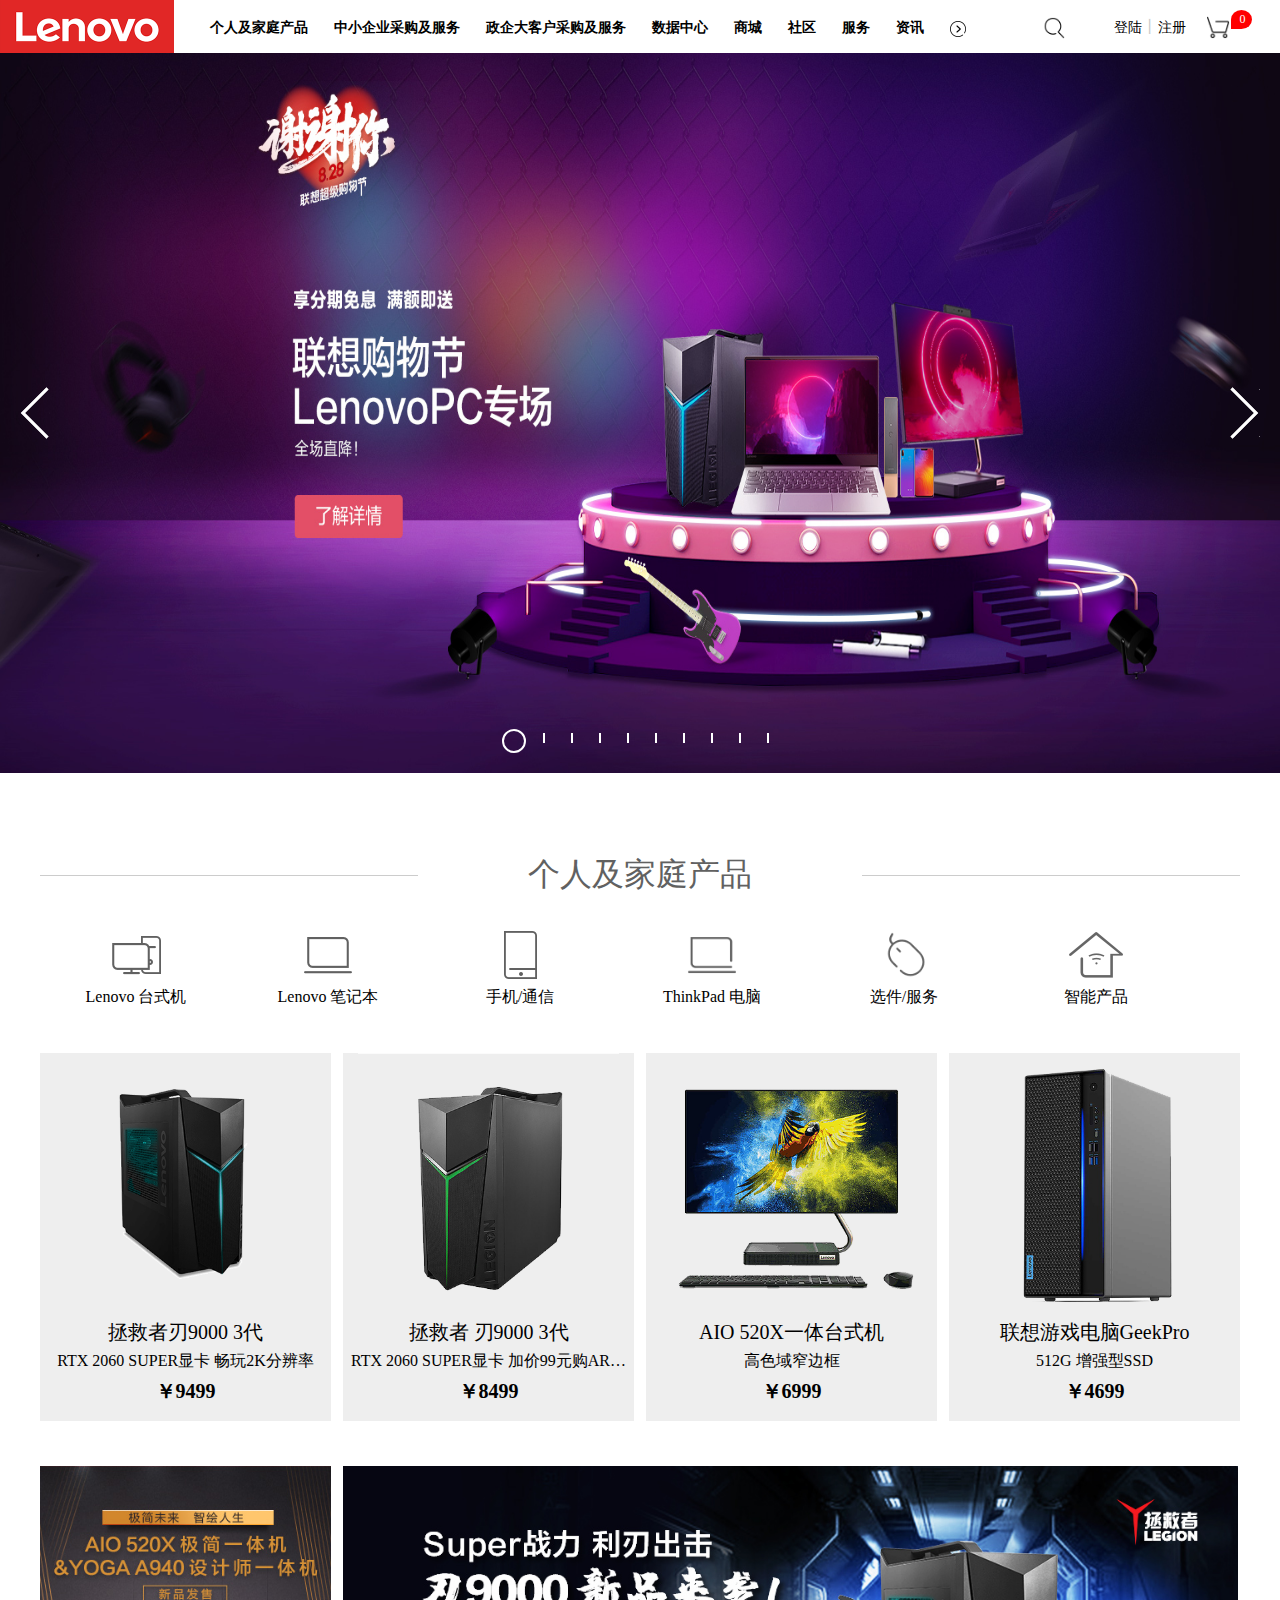
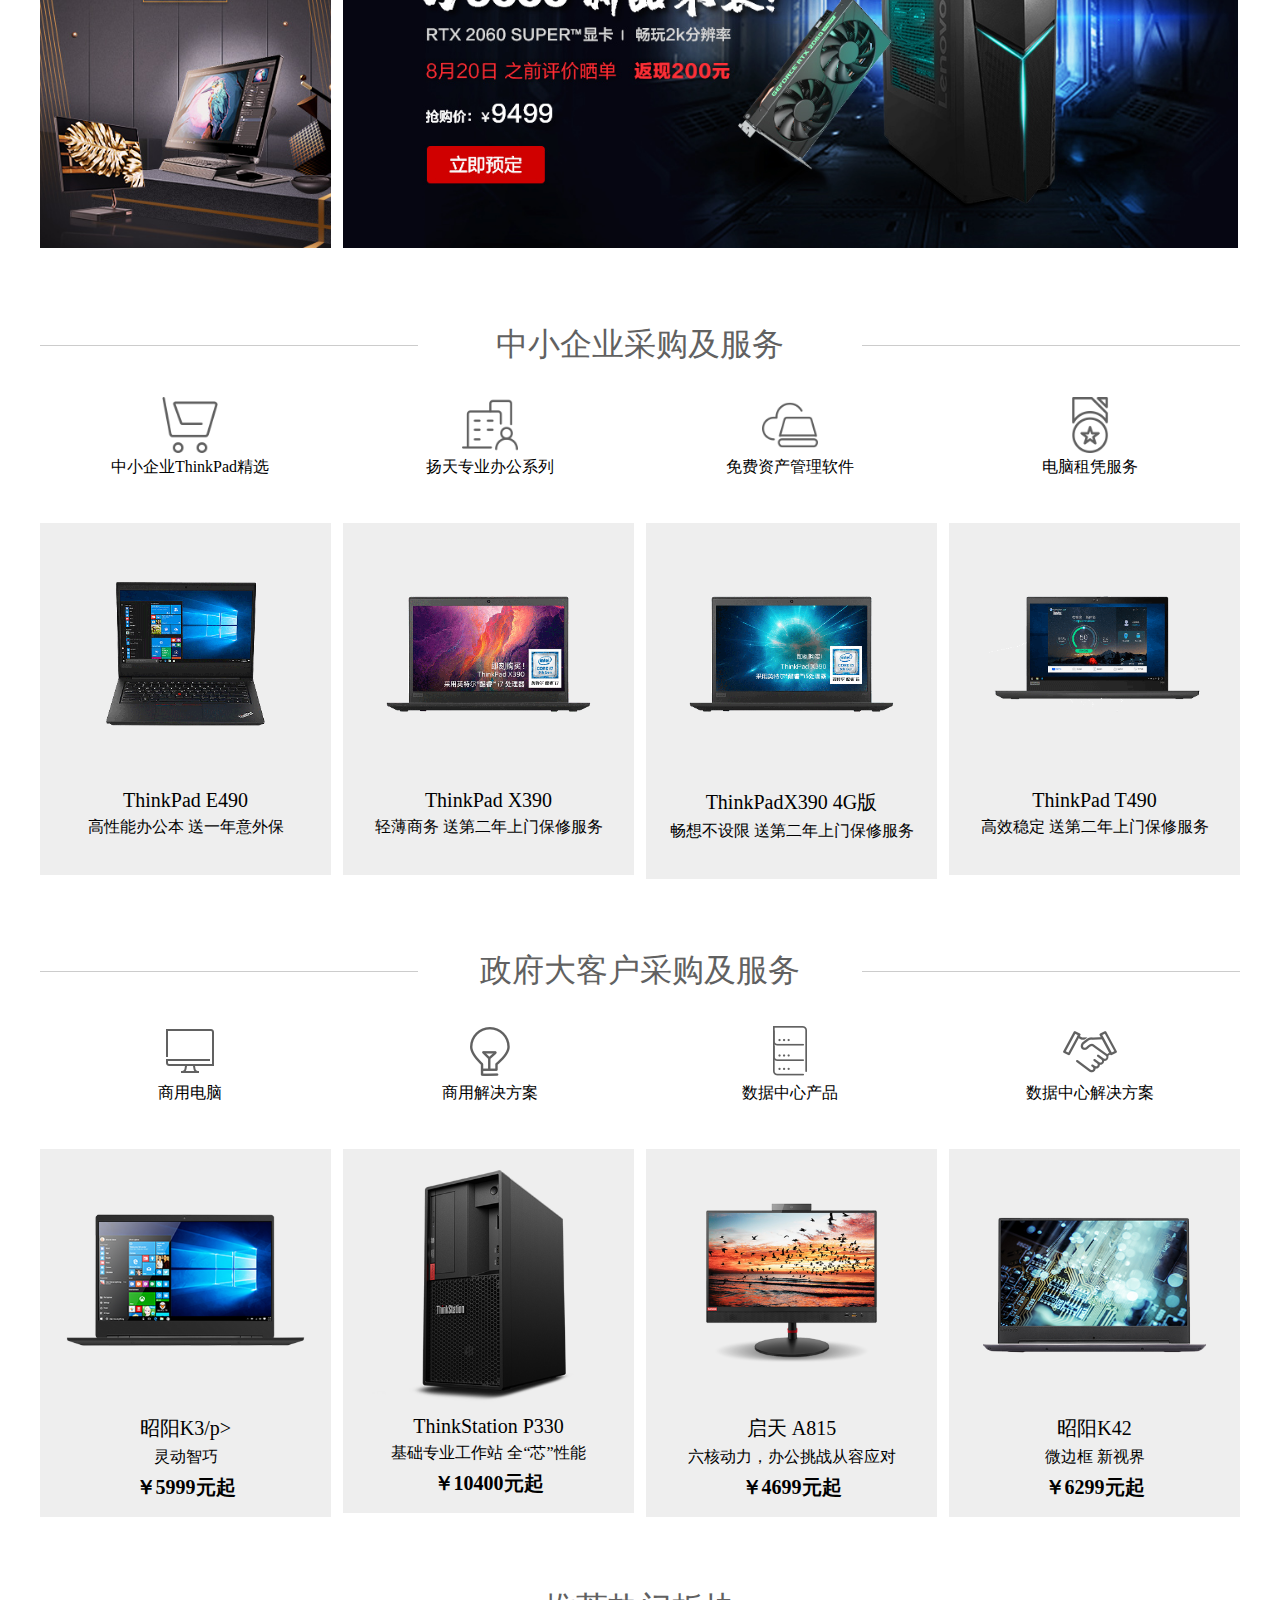
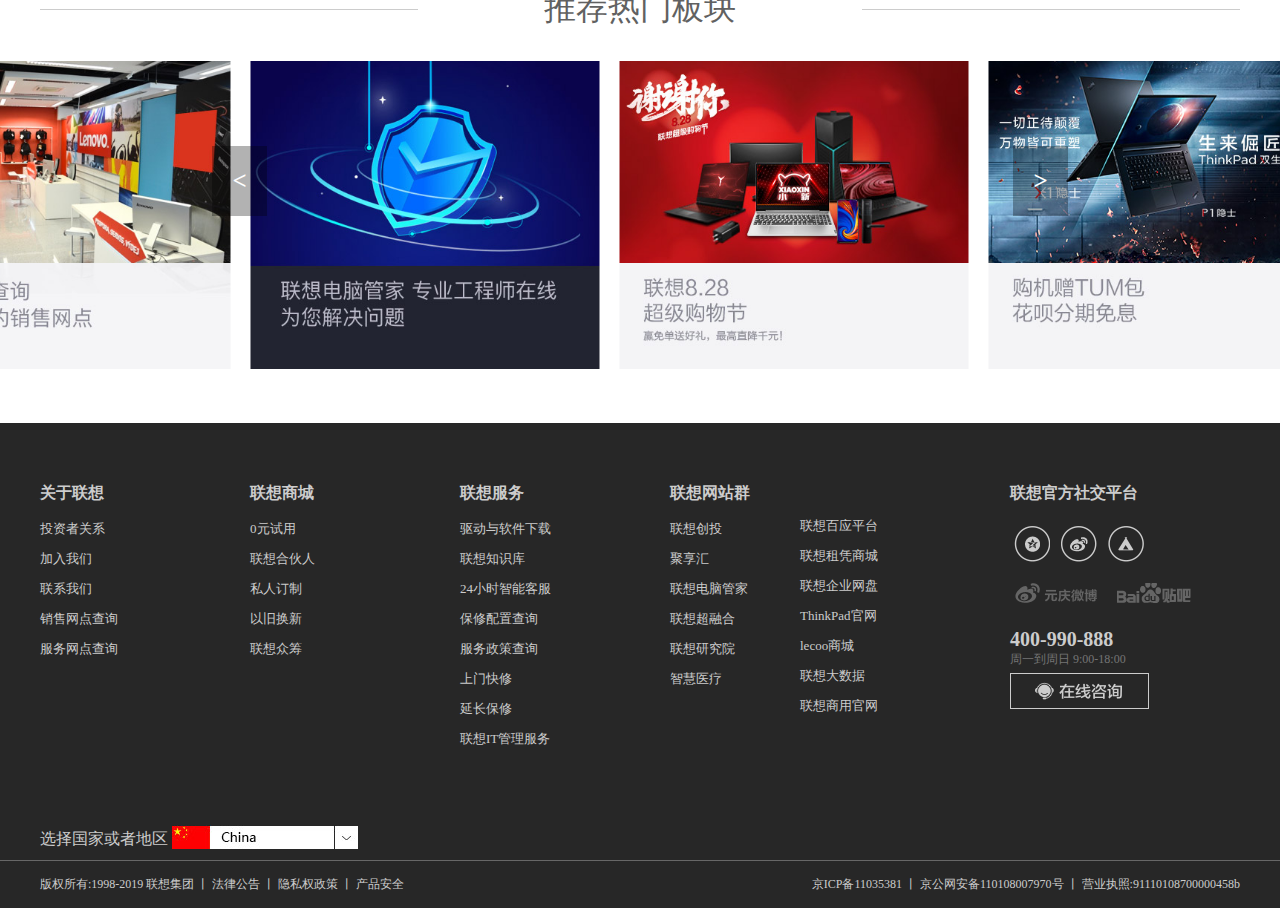
==== index.html @ db903437 "lenovo" ====
<!DOCTYPE html>
<html>
<head>
	<title>联想官网</title>
	<meta charset="utf-8">
	<link rel="stylesheet" type="text/css" href="css/cssreset.css">
	<link rel="stylesheet" type="text/css" href="css/index.css">
	<link rel="shortcut icon" href="images/favicon.ico">
	<script type="text/javascript" src="js/jquery-1.11.1.js"></script>
	<script type="text/javascript" src="js/index.js"></script>
</head>
<body class="min-width">
	<header class="clearfix">
		<div class="hd-logo">
			<a href="index.html">
				<img src="images/2d4534f6-29f3-4a05-8e68-97d9904c7bd2.png">
			</a>
		</div>
		<div class="hd-nav">
			<ul class="hd-left">
				<li class="hd-navtitle">
					<a href="#">个人及家庭产品</a>
					<div class="hd-hidnav">
						<div class="container">
							<ul class="hd-childnav1">
								<li class="hd-c1-title">
									<a href="#"><img src="images/computer1.png">Lenovo电脑</a>
									<div class="childnav-child cc1">
										<div class="container">
											<ul>
												<li class="childnav-title">
													<a href="#">游戏本</a>
												</li>
												<li>
													<a href="#">拯救者Y7000</a>
												</li>
												<li>
													<a href="#">拯救者Y7000P</a>
												</li>
												<li>
													<a href="#">拯救者Y7000K</a>
												</li>
											</ul>
											<ul>
												<li class="childnav-title">
													<a href="#">轻薄本</a>
												</li>
												<li>
													<a href="#">小新 青春版</a>
												</li>
												<li>
													<a href="#">小新 14</a>
												</li>
												<li>
													<a href="#">小新 15</a>
												</li>
												<li>
													<a href="#">小新潮7000-14</a>
												</li>
												<li>
													<a href="#">小新潮7000-15</a>
												</li>
											</ul>
											<ul>
												<li class="childnav-title">
													<a href="#">便携本</a>
												</li>
												<li>
													<a href="#">小新Air</a>
												</li>
												<li>
													<a href="#">小新潮7000-13</a>
												</li>
												<li>
													<a href="#">YOGA S940</a>
												</li>
												<li>
													<a href="#">YOGA Book2</a>
												</li>
											</ul>
											<ul>
												<li class="childnav-title">
													<a href="#">常规本</a>
												</li>
												<li>
													<a href="#">ideapad 340C</a>
												</li>
												<li>
													<a href="#">ideapad 330C</a>
												</li>
												<li>
													<a href="#">ideapad 320C</a>
												</li>
											</ul>
											<ul>
												<li class="childnav-title">
													<a href="#">二合一本</a>
												</li>
												<li>
													<a href="#">D330系列</a>
												</li>
												<li>
													<a href="#">MIIX 520系列</a>
												</li>
												<li>
													<a href="#">MIIX 320系列</a>
												</li>
												<li>
													<a href="#">MIIX 4系列</a>
												</li>
											</ul>
											<ul>
												<li class="childnav-title">
													<a href="#">台式机</a>
												</li>
												<li>
													<a href="#">GeekPro</a>
												</li>
												<li>
													<a href="#">分体台式机</a>
												</li>
												<li>
													<a href="#">一体式台式机</a>
												</li>
												<li>
													<a href="#">游戏主机</a>
												</li>
												<li>
													<a href="#">显示器</a>
												</li>
											</ul>
											<ul>
												<li class="childnav-title">
													<a href="#">场景</a>
												</li>
												<li>
													<a href="#">高清游戏</a>
												</li>
												<li>
													<a href="#">家庭娱乐</a>
												</li>
												<li>
													<a href="#">潮范校园</a>
												</li>
												<li>
													<a href="#">便捷出行</a>
												</li>
											</ul>
											<ul>
												<li class="childnav-title">
													<a href="#">特色服务</a>
												</li>
												<li>
													<a href="#">私人订制</a>
												</li>
												<li>
													<a href="#">以旧换新</a>
												</li>
												<li>
													<a href="#">急速到家</a>
												</li>
											</ul>
										</div>
									</div>
								</li>
								<li class="hd-c1-title">
									<a href="#"><img src="images/thinkpad1.png">ThinkPad电脑</a>
									<div class="childnav-child">
										<div class="container">
											<ul id="cc2">
												<li class="childnav-title">
													<a href="#">ThinkPad</a>
												</li>
												<li>
													<a href="#">X1 系列(黑色智慧)</a>
												</li>
												<li>
													<a href="#">X系列(飞行家系列)</a>
												</li>
												<li>
													<a href="#">T系列(工程师系列)</a>
												</li>
												<li>
													<a href="#">S系列(潮极客系列)</a>
												</li>
												<li>
													<a href="#">E系列(先锋派系列)</a>
												</li>
												<li>
													<a href="#">P系列(巨匠系列)</a>
												</li>
												<li>
													<a href="#">R系列(开创者系列)</a>
												</li>
											</ul>
											<ul id="cc2">
												<li class="childnav-title">
													<a href="#">ThinkCentre</a>
												</li>
												<li>
													<a href="#">分体式台式机</a>
												</li>
												<li>
													<a href="#">高性能一体机</a>
												</li>
											</ul>
											<ul id="cc2">
												<li class="childnav-title">
													<a href="#">Thinkplus</a>
												</li>
												<li>
													<a href="#">口红电源</a>
												</li>
												<li>
													<a href="#">随身充</a>
												</li>
												<li>
													<a href="#">拉杆箱</a>
												</li>
												<li>
													<a href="#">运动耳机</a>
												</li>
												<li>
													<a href="#">指纹U盘</a>
												</li>
												<li>
													<a href="#">智能插线板</a>
												</li>
												<li>
													<a href="#">便携蓝牙耳机</a>
												</li>
											</ul>
											<ul id="cc2">
												<li class="childnav-title">
													<a href="#">Think配件</a>
												</li>
												<li>
													<a href="#">电脑包</a>
												</li>
												<li>
													<a href="#">键鼠</a>
												</li>
												<li>
													<a href="#">电源适配器</a>
												</li>
												<li>
													<a href="#">转接&扩展设备</a>
												</li>
												<li>
													<a href="#">防窥片</a>
												</li>
											</ul>
											<ul id="cc2">
												<li class="childnav-title">
													<a href="#">特色服务</a>
												</li>
												<li>
													<a href="#">专属定制</a>
												</li>
												<li>
													<a href="#">以旧换新</a>
												</li>
												<li>
													<a href="#">急速到家</a>
												</li>
											</ul>
										</div>
									</div>
								</li>
								<li class="hd-c1-title">
									<a href="#"><img src="images/phone1.png">手机/通信</a>
									<div class="childnav-child">
										<div class="container">
											<ul id="cc3">
												<li class="childnav-title">
													<a href="#">Lenovo</a>
												</li>
												<li>
													<a href="#">Z6</a>
												</li>
												<li>
													<a href="#">Z6 青春版</a>
												</li>
												<li>
													<a href="#">Z6 Pro</a>
												</li>
												<li>
													<a href="#">Z5 Pro GT 855版</a>
												</li>
												<li>
													<a href="#">Z5 Pro</a>
												</li>
												<li>
													<a href="#">Z5</a>
												</li>
												<li>
													<a href="#">Z5s</a>
												</li>
												<li>
													<a href="#">S5 Pro GT</a>
												</li>
												<li>
													<a href="#">K5 Pro</a>
												</li>
											</ul>
											<ul id="cc3">
												<li class="childnav-title">
													<a href="#">Motorola</a>
												</li>
												<li>
													<a href="#">motorola p50</a>
												</li>
												<li>
													<a href="#">motorola z3</a>
												</li>
												<li>
													<a href="#">motorola p30</a>
												</li>
												<li>
													<a href="#">motorola e5 plus</a>
												</li>
												<li>
													<a href="#">motorola p30 note</a>
												</li>
												<li>
													<a href="#">motorola g7 plus</a>
												</li>
											</ul>
											<ul id="cc3">
												<li class="childnav-title">
													<a href="#">专属配件</a>
												</li>
												<li>
													<a href="#">联想Z5手机保护壳</a>
												</li>
												<li>
													<a href="#">Watch X plus智能手表</a>
												</li>
											</ul>
											<ul id="cc3">
												<li class="childnav-title">
													<a href="#">场景</a>
												</li>
												<li>
													<a href="#">游戏手机</a>
												</li>
												<li>
													<a href="#">拍照手机</a>
												</li>
												<li>
													<a href="#">女性手机</a>
												</li>
												<li>
													<a href="#">长续航手机</a>
												</li>
											</ul>
											<ul id="cc3">
												<li class="childnav-title">
													<a href="#">充值中心</a>
												</li>
												<li>
													<a href="#">话费充值</a>
												</li>
												<li>
													<a href="#">流量充值</a>
												</li>
											</ul>
											<ul id="cc3">
												<li class="childnav-title">
													<a href="#">170/171</a>
												</li>
												<li>
													<a href="#">懂陪伴</a>
												</li>
												<li>
													<a href="#">糖豆儿</a>
												</li>
												<li>
													<a href="#">大白话</a>
												</li>
											</ul>
										</div>
									</div>
								</li>
								<li class="hd-c1-title">
									<a href="#"><img src="images/home1.png">智能产品</a>
									<div class="childnav-child">
										<div class="container">
											<ul>
												<li class="childnav-title">
													<a href="#">游戏本</a>
												</li>
												<li>
													<a href="#">拯救者Y7000</a>
												</li>
												<li>
													<a href="#">拯救者Y7000P</a>
												</li>
												<li>
													<a href="#">拯救者Y7000K</a>
												</li>
											</ul>
											<ul>
												<li class="childnav-title">
													<a href="#">轻薄本</a>
												</li>
												<li>
													<a href="#">小新 青春版</a>
												</li>
												<li>
													<a href="#">小新 14</a>
												</li>
												<li>
													<a href="#">小新 15</a>
												</li>
												<li>
													<a href="#">小新潮7000-14</a>
												</li>
												<li>
													<a href="#">小新潮7000-15</a>
												</li>
											</ul>
											<ul>
												<li class="childnav-title">
													<a href="#">便携本</a>
												</li>
												<li>
													<a href="#">小新Air</a>
												</li>
												<li>
													<a href="#">小新潮7000-13</a>
												</li>
												<li>
													<a href="#">YOGA S940</a>
												</li>
												<li>
													<a href="#">YOGA Book2</a>
												</li>
											</ul>
											<ul>
												<li class="childnav-title">
													<a href="#">常规本</a>
												</li>
												<li>
													<a href="#">ideapad340C</a>
												</li>
												<li>
													<a href="#">ideapad330C</a>
												</li>
												<li>
													<a href="#">ideapad320C</a>
												</li>
											</ul>
											<ul>
												<li class="childnav-title">
													<a href="#">二合一本</a>
												</li>
												<li>
													<a href="#">D330系列</a>
												</li>
												<li>
													<a href="#">MIIX 520系列</a>
												</li>
												<li>
													<a href="#">MIIX 320系列</a>
												</li>
												<li>
													<a href="#">MIIX 4系列</a>
												</li>
											</ul>
											<ul>
												<li class="childnav-title">
													<a href="#">台式机</a>
												</li>
												<li>
													<a href="#">GeekPro</a>
												</li>
												<li>
													<a href="#">分体台式机</a>
												</li>
												<li>
													<a href="#">一体式台式机</a>
												</li>
												<li>
													<a href="#">游戏主机</a>
												</li>
												<li>
													<a href="#">显示器</a>
												</li>
											</ul>
											<ul>
												<li class="childnav-title">
													<a href="#">场景</a>
												</li>
												<li>
													<a href="#">高清游戏</a>
												</li>
												<li>
													<a href="#">家庭娱乐</a>
												</li>
												<li>
													<a href="#">潮范校园</a>
												</li>
												<li>
													<a href="#">便捷出行</a>
												</li>
											</ul>
											<ul>
												<li class="childnav-title">
													<a href="#">特色服务</a>
												</li>
												<li>
													<a href="#">私人订制</a>
												</li>
												<li>
													<a href="#">以旧换新</a>
												</li>
												<li>
													<a href="#">急速到家</a>
												</li>
											</ul>
										</div>
									</div>
								</li>
								<li class="hd-c1-title">
									<a href="#"><img src="images/pad1.png">平板电脑</a>
									<div class="childnav-child">
										<div class="container">
											<ul>
												<li class="childnav-title">
													<a href="#">游戏本</a>
												</li>
												<li>
													<a href="#">拯救者Y7000</a>
												</li>
												<li>
													<a href="#">拯救者Y7000P</a>
												</li>
												<li>
													<a href="#">拯救者Y7000K</a>
												</li>
											</ul>
											<ul>
												<li class="childnav-title">
													<a href="#">轻薄本</a>
												</li>
												<li>
													<a href="#">小新 青春版</a>
												</li>
												<li>
													<a href="#">小新 14</a>
												</li>
												<li>
													<a href="#">小新 15</a>
												</li>
												<li>
													<a href="#">小新潮7000-14</a>
												</li>
												<li>
													<a href="#">小新潮7000-15</a>
												</li>
											</ul>
											<ul>
												<li class="childnav-title">
													<a href="#">便携本</a>
												</li>
												<li>
													<a href="#">小新Air</a>
												</li>
												<li>
													<a href="#">小新潮7000-13</a>
												</li>
												<li>
													<a href="#">YOGA S940</a>
												</li>
												<li>
													<a href="#">YOGA Book2</a>
												</li>
											</ul>
											<ul>
												<li class="childnav-title">
													<a href="#">常规本</a>
												</li>
												<li>
													<a href="#">ideapad340C</a>
												</li>
												<li>
													<a href="#">ideapad330C</a>
												</li>
												<li>
													<a href="#">ideapad320C</a>
												</li>
											</ul>
											<ul>
												<li class="childnav-title">
													<a href="#">二合一本</a>
												</li>
												<li>
													<a href="#">D330系列</a>
												</li>
												<li>
													<a href="#">MIIX 520系列</a>
												</li>
												<li>
													<a href="#">MIIX 320系列</a>
												</li>
												<li>
													<a href="#">MIIX 4系列</a>
												</li>
											</ul>
											<ul>
												<li class="childnav-title">
													<a href="#">台式机</a>
												</li>
												<li>
													<a href="#">GeekPro</a>
												</li>
												<li>
													<a href="#">分体台式机</a>
												</li>
												<li>
													<a href="#">一体式台式机</a>
												</li>
												<li>
													<a href="#">游戏主机</a>
												</li>
												<li>
													<a href="#">显示器</a>
												</li>
											</ul>
											<ul>
												<li class="childnav-title">
													<a href="#">场景</a>
												</li>
												<li>
													<a href="#">高清游戏</a>
												</li>
												<li>
													<a href="#">家庭娱乐</a>
												</li>
												<li>
													<a href="#">潮范校园</a>
												</li>
												<li>
													<a href="#">便捷出行</a>
												</li>
											</ul>
											<ul>
												<li class="childnav-title">
													<a href="#">特色服务</a>
												</li>
												<li>
													<a href="#">私人订制</a>
												</li>
												<li>
													<a href="#">以旧换新</a>
												</li>
												<li>
													<a href="#">急速到家</a>
												</li>
											</ul>
										</div>
									</div>
								</li>
								<li class="hd-c1-title">
									<a href="#"><img src="images/mouse1.png">配件/办公</a>
									<div class="childnav-child">
										<div class="container">
											<ul>
												<li class="childnav-title">
													<a href="#">游戏本</a>
												</li>
												<li>
													<a href="#">拯救者Y7000</a>
												</li>
												<li>
													<a href="#">拯救者Y7000P</a>
												</li>
												<li>
													<a href="#">拯救者Y7000K</a>
												</li>
											</ul>
											<ul>
												<li class="childnav-title">
													<a href="#">轻薄本</a>
												</li>
												<li>
													<a href="#">小新 青春版</a>
												</li>
												<li>
													<a href="#">小新 14</a>
												</li>
												<li>
													<a href="#">小新 15</a>
												</li>
												<li>
													<a href="#">小新潮7000-14</a>
												</li>
												<li>
													<a href="#">小新潮7000-15</a>
												</li>
											</ul>
											<ul>
												<li class="childnav-title">
													<a href="#">便携本</a>
												</li>
												<li>
													<a href="#">小新Air</a>
												</li>
												<li>
													<a href="#">小新潮7000-13</a>
												</li>
												<li>
													<a href="#">YOGA S940</a>
												</li>
												<li>
													<a href="#">YOGA Book2</a>
												</li>
											</ul>
											<ul>
												<li class="childnav-title">
													<a href="#">常规本</a>
												</li>
												<li>
													<a href="#">ideapad340C</a>
												</li>
												<li>
													<a href="#">ideapad330C</a>
												</li>
												<li>
													<a href="#">ideapad320C</a>
												</li>
											</ul>
											<ul>
												<li class="childnav-title">
													<a href="#">二合一本</a>
												</li>
												<li>
													<a href="#">D330系列</a>
												</li>
												<li>
													<a href="#">MIIX 520系列</a>
												</li>
												<li>
													<a href="#">MIIX 320系列</a>
												</li>
												<li>
													<a href="#">MIIX 4系列</a>
												</li>
											</ul>
											<ul>
												<li class="childnav-title">
													<a href="#">台式机</a>
												</li>
												<li>
													<a href="#">GeekPro</a>
												</li>
												<li>
													<a href="#">分体台式机</a>
												</li>
												<li>
													<a href="#">一体式台式机</a>
												</li>
												<li>
													<a href="#">游戏主机</a>
												</li>
												<li>
													<a href="#">显示器</a>
												</li>
											</ul>
											<ul>
												<li class="childnav-title">
													<a href="#">场景</a>
												</li>
												<li>
													<a href="#">高清游戏</a>
												</li>
												<li>
													<a href="#">家庭娱乐</a>
												</li>
												<li>
													<a href="#">潮范校园</a>
												</li>
												<li>
													<a href="#">便捷出行</a>
												</li>
											</ul>
											<ul>
												<li class="childnav-title">
													<a href="#">特色服务</a>
												</li>
												<li>
													<a href="#">私人订制</a>
												</li>
												<li>
													<a href="#">以旧换新</a>
												</li>
												<li>
													<a href="#">急速到家</a>
												</li>
											</ul>
										</div>
									</div>
								</li>
								<li class="hd-c1-title">
									<a href="#"><img src="images/product1.png">增值服务</a>
									<div class="childnav-child">
										<div class="container">
											<ul>
												<li class="childnav-title">
													<a href="#">游戏本</a>
												</li>
												<li>
													<a href="#">拯救者Y7000</a>
												</li>
												<li>
													<a href="#">拯救者Y7000P</a>
												</li>
												<li>
													<a href="#">拯救者Y7000K</a>
												</li>
											</ul>
											<ul>
												<li class="childnav-title">
													<a href="#">轻薄本</a>
												</li>
												<li>
													<a href="#">小新 青春版</a>
												</li>
												<li>
													<a href="#">小新 14</a>
												</li>
												<li>
													<a href="#">小新 15</a>
												</li>
												<li>
													<a href="#">小新潮7000-14</a>
												</li>
												<li>
													<a href="#">小新潮7000-15</a>
												</li>
											</ul>
											<ul>
												<li class="childnav-title">
													<a href="#">便携本</a>
												</li>
												<li>
													<a href="#">小新Air</a>
												</li>
												<li>
													<a href="#">小新潮7000-13</a>
												</li>
												<li>
													<a href="#">YOGA S940</a>
												</li>
												<li>
													<a href="#">YOGA Book2</a>
												</li>
											</ul>
											<ul>
												<li class="childnav-title">
													<a href="#">常规本</a>
												</li>
												<li>
													<a href="#">ideapad340C</a>
												</li>
												<li>
													<a href="#">ideapad330C</a>
												</li>
												<li>
													<a href="#">ideapad320C</a>
												</li>
											</ul>
											<ul>
												<li class="childnav-title">
													<a href="#">二合一本</a>
												</li>
												<li>
													<a href="#">D330系列</a>
												</li>
												<li>
													<a href="#">MIIX 520系列</a>
												</li>
												<li>
													<a href="#">MIIX 320系列</a>
												</li>
												<li>
													<a href="#">MIIX 4系列</a>
												</li>
											</ul>
											<ul>
												<li class="childnav-title">
													<a href="#">台式机</a>
												</li>
												<li>
													<a href="#">GeekPro</a>
												</li>
												<li>
													<a href="#">分体台式机</a>
												</li>
												<li>
													<a href="#">一体式台式机</a>
												</li>
												<li>
													<a href="#">游戏主机</a>
												</li>
												<li>
													<a href="#">显示器</a>
												</li>
											</ul>
											<ul>
												<li class="childnav-title">
													<a href="#">场景</a>
												</li>
												<li>
													<a href="#">高清游戏</a>
												</li>
												<li>
													<a href="#">家庭娱乐</a>
												</li>
												<li>
													<a href="#">潮范校园</a>
												</li>
												<li>
													<a href="#">便捷出行</a>
												</li>
											</ul>
											<ul>
												<li class="childnav-title">
													<a href="#">特色服务</a>
												</li>
												<li>
													<a href="#">私人订制</a>
												</li>
												<li>
													<a href="#">以旧换新</a>
												</li>
												<li>
													<a href="#">急速到家</a>
												</li>
											</ul>
										</div>
									</div>
								</li>
							</ul>
						</div>						
					</div>
				</li>
				<li class="hd-navtitle">
					<a href="#">中小企业采购及服务</a>
					<div class="hd-hidnav">
						<div class="container">
							<ul class="hd-childnav1">
								<li class="hd-c1-title">
									<a href="#"><img src="images/computer1.png">Lenovo电脑22</a>
									<div class="childnav-child cc1">
										<div class="container">
											<ul>
												<li class="childnav-title">
													<a href="#">游戏本</a>
												</li>
												<li>
													<a href="#">拯救者Y7000</a>
												</li>
												<li>
													<a href="#">拯救者Y7000P</a>
												</li>
												<li>
													<a href="#">拯救者Y7000K</a>
												</li>
											</ul>
											<ul>
												<li class="childnav-title">
													<a href="#">轻薄本</a>
												</li>
												<li>
													<a href="#">小新 青春版</a>
												</li>
												<li>
													<a href="#">小新 14</a>
												</li>
												<li>
													<a href="#">小新 15</a>
												</li>
												<li>
													<a href="#">小新潮7000-14</a>
												</li>
												<li>
													<a href="#">小新潮7000-15</a>
												</li>
											</ul>
											<ul>
												<li class="childnav-title">
													<a href="#">便携本</a>
												</li>
												<li>
													<a href="#">小新Air</a>
												</li>
												<li>
													<a href="#">小新潮7000-13</a>
												</li>
												<li>
													<a href="#">YOGA S940</a>
												</li>
												<li>
													<a href="#">YOGA Book2</a>
												</li>
											</ul>
											<ul>
												<li class="childnav-title">
													<a href="#">常规本</a>
												</li>
												<li>
													<a href="#">ideapad340C</a>
												</li>
												<li>
													<a href="#">ideapad330C</a>
												</li>
												<li>
													<a href="#">ideapad320C</a>
												</li>
											</ul>
											<ul>
												<li class="childnav-title">
													<a href="#">二合一本</a>
												</li>
												<li>
													<a href="#">D330系列</a>
												</li>
												<li>
													<a href="#">MIIX 520系列</a>
												</li>
												<li>
													<a href="#">MIIX 320系列</a>
												</li>
												<li>
													<a href="#">MIIX 4系列</a>
												</li>
											</ul>
											<ul>
												<li class="childnav-title">
													<a href="#">台式机</a>
												</li>
												<li>
													<a href="#">GeekPro</a>
												</li>
												<li>
													<a href="#">分体台式机</a>
												</li>
												<li>
													<a href="#">一体式台式机</a>
												</li>
												<li>
													<a href="#">游戏主机</a>
												</li>
												<li>
													<a href="#">显示器</a>
												</li>
											</ul>
											<ul>
												<li class="childnav-title">
													<a href="#">场景</a>
												</li>
												<li>
													<a href="#">高清游戏</a>
												</li>
												<li>
													<a href="#">家庭娱乐</a>
												</li>
												<li>
													<a href="#">潮范校园</a>
												</li>
												<li>
													<a href="#">便捷出行</a>
												</li>
											</ul>
											<ul>
												<li class="childnav-title">
													<a href="#">特色服务</a>
												</li>
												<li>
													<a href="#">私人订制</a>
												</li>
												<li>
													<a href="#">以旧换新</a>
												</li>
												<li>
													<a href="#">急速到家</a>
												</li>
											</ul>
										</div>
									</div>
								</li>
								<li class="hd-c1-title">
									<a href="#"><img src="images/thinkpad1.png">ThinkPad电脑</a>
									<div class="childnav-child">
										<div class="container">
											<ul>
												<li class="childnav-title">
													<a href="#">ThinkPad</a>
												</li>
												<li>
													<a href="#">X1 系列(黑色智慧)</a>
												</li>
												<li>
													<a href="#">X系列(飞行家系列)</a>
												</li>
												<li>
													<a href="#">T系列(工程师系列)</a>
												</li>
												<li>
													<a href="#">S系列(潮极客系列)</a>
												</li>
											</ul>
											<ul>
												<li class="childnav-title">
													<a href="#">轻薄本</a>
												</li>
												<li>
													<a href="#">小新 青春版</a>
												</li>
												<li>
													<a href="#">小新 14</a>
												</li>
												<li>
													<a href="#">小新 15</a>
												</li>
												<li>
													<a href="#">小新潮7000-14</a>
												</li>
												<li>
													<a href="#">小新潮7000-15</a>
												</li>
											</ul>
											<ul>
												<li class="childnav-title">
													<a href="#">便携本</a>
												</li>
												<li>
													<a href="#">小新Air</a>
												</li>
												<li>
													<a href="#">小新潮7000-13</a>
												</li>
												<li>
													<a href="#">YOGA S940</a>
												</li>
												<li>
													<a href="#">YOGA Book2</a>
												</li>
											</ul>
											<ul>
												<li class="childnav-title">
													<a href="#">常规本</a>
												</li>
												<li>
													<a href="#">ideapad340C</a>
												</li>
												<li>
													<a href="#">ideapad330C</a>
												</li>
												<li>
													<a href="#">ideapad320C</a>
												</li>
											</ul>
											<ul>
												<li class="childnav-title">
													<a href="#">二合一本</a>
												</li>
												<li>
													<a href="#">D330系列</a>
												</li>
												<li>
													<a href="#">MIIX 520系列</a>
												</li>
												<li>
													<a href="#">MIIX 320系列</a>
												</li>
												<li>
													<a href="#">MIIX 4系列</a>
												</li>
											</ul>
											<ul>
												<li class="childnav-title">
													<a href="#">台式机</a>
												</li>
												<li>
													<a href="#">GeekPro</a>
												</li>
												<li>
													<a href="#">分体台式机</a>
												</li>
												<li>
													<a href="#">一体式台式机</a>
												</li>
												<li>
													<a href="#">游戏主机</a>
												</li>
												<li>
													<a href="#">显示器</a>
												</li>
											</ul>
											<ul>
												<li class="childnav-title">
													<a href="#">场景</a>
												</li>
												<li>
													<a href="#">高清游戏</a>
												</li>
												<li>
													<a href="#">家庭娱乐</a>
												</li>
												<li>
													<a href="#">潮范校园</a>
												</li>
												<li>
													<a href="#">便捷出行</a>
												</li>
											</ul>
											<ul>
												<li class="childnav-title">
													<a href="#">特色服务</a>
												</li>
												<li>
													<a href="#">私人订制</a>
												</li>
												<li>
													<a href="#">以旧换新</a>
												</li>
												<li>
													<a href="#">急速到家</a>
												</li>
											</ul>
										</div>
									</div>
								</li>
								<li class="hd-c1-title">
									<a href="#"><img src="images/phone1.png">手机/通信</a>
									<div class="childnav-child">
										<div class="container">
											<ul>
												<li class="childnav-title">
													<a href="#">游戏本</a>
												</li>
												<li>
													<a href="#">拯救者Y7000</a>
												</li>
												<li>
													<a href="#">拯救者Y7000P</a>
												</li>
												<li>
													<a href="#">拯救者Y7000K</a>
												</li>
											</ul>
											<ul>
												<li class="childnav-title">
													<a href="#">轻薄本</a>
												</li>
												<li>
													<a href="#">小新 青春版</a>
												</li>
												<li>
													<a href="#">小新 14</a>
												</li>
												<li>
													<a href="#">小新 15</a>
												</li>
												<li>
													<a href="#">小新潮7000-14</a>
												</li>
												<li>
													<a href="#">小新潮7000-15</a>
												</li>
											</ul>
											<ul>
												<li class="childnav-title">
													<a href="#">便携本</a>
												</li>
												<li>
													<a href="#">小新Air</a>
												</li>
												<li>
													<a href="#">小新潮7000-13</a>
												</li>
												<li>
													<a href="#">YOGA S940</a>
												</li>
												<li>
													<a href="#">YOGA Book2</a>
												</li>
											</ul>
											<ul>
												<li class="childnav-title">
													<a href="#">常规本</a>
												</li>
												<li>
													<a href="#">ideapad340C</a>
												</li>
												<li>
													<a href="#">ideapad330C</a>
												</li>
												<li>
													<a href="#">ideapad320C</a>
												</li>
											</ul>
											<ul>
												<li class="childnav-title">
													<a href="#">二合一本</a>
												</li>
												<li>
													<a href="#">D330系列</a>
												</li>
												<li>
													<a href="#">MIIX 520系列</a>
												</li>
												<li>
													<a href="#">MIIX 320系列</a>
												</li>
												<li>
													<a href="#">MIIX 4系列</a>
												</li>
											</ul>
											<ul>
												<li class="childnav-title">
													<a href="#">台式机</a>
												</li>
												<li>
													<a href="#">GeekPro</a>
												</li>
												<li>
													<a href="#">分体台式机</a>
												</li>
												<li>
													<a href="#">一体式台式机</a>
												</li>
												<li>
													<a href="#">游戏主机</a>
												</li>
												<li>
													<a href="#">显示器</a>
												</li>
											</ul>
											<ul>
												<li class="childnav-title">
													<a href="#">场景</a>
												</li>
												<li>
													<a href="#">高清游戏</a>
												</li>
												<li>
													<a href="#">家庭娱乐</a>
												</li>
												<li>
													<a href="#">潮范校园</a>
												</li>
												<li>
													<a href="#">便捷出行</a>
												</li>
											</ul>
											<ul>
												<li class="childnav-title">
													<a href="#">特色服务</a>
												</li>
												<li>
													<a href="#">私人订制</a>
												</li>
												<li>
													<a href="#">以旧换新</a>
												</li>
												<li>
													<a href="#">急速到家</a>
												</li>
											</ul>
										</div>
									</div>
								</li>
								<li class="hd-c1-title">
									<a href="#"><img src="images/home1.png">智能产品</a>
									<div class="childnav-child">
										<div class="container">
											<ul>
												<li class="childnav-title">
													<a href="#">游戏本</a>
												</li>
												<li>
													<a href="#">拯救者Y7000</a>
												</li>
												<li>
													<a href="#">拯救者Y7000P</a>
												</li>
												<li>
													<a href="#">拯救者Y7000K</a>
												</li>
											</ul>
											<ul>
												<li class="childnav-title">
													<a href="#">轻薄本</a>
												</li>
												<li>
													<a href="#">小新 青春版</a>
												</li>
												<li>
													<a href="#">小新 14</a>
												</li>
												<li>
													<a href="#">小新 15</a>
												</li>
												<li>
													<a href="#">小新潮7000-14</a>
												</li>
												<li>
													<a href="#">小新潮7000-15</a>
												</li>
											</ul>
											<ul>
												<li class="childnav-title">
													<a href="#">便携本</a>
												</li>
												<li>
													<a href="#">小新Air</a>
												</li>
												<li>
													<a href="#">小新潮7000-13</a>
												</li>
												<li>
													<a href="#">YOGA S940</a>
												</li>
												<li>
													<a href="#">YOGA Book2</a>
												</li>
											</ul>
											<ul>
												<li class="childnav-title">
													<a href="#">常规本</a>
												</li>
												<li>
													<a href="#">ideapad340C</a>
												</li>
												<li>
													<a href="#">ideapad330C</a>
												</li>
												<li>
													<a href="#">ideapad320C</a>
												</li>
											</ul>
											<ul>
												<li class="childnav-title">
													<a href="#">二合一本</a>
												</li>
												<li>
													<a href="#">D330系列</a>
												</li>
												<li>
													<a href="#">MIIX 520系列</a>
												</li>
												<li>
													<a href="#">MIIX 320系列</a>
												</li>
												<li>
													<a href="#">MIIX 4系列</a>
												</li>
											</ul>
											<ul>
												<li class="childnav-title">
													<a href="#">台式机</a>
												</li>
												<li>
													<a href="#">GeekPro</a>
												</li>
												<li>
													<a href="#">分体台式机</a>
												</li>
												<li>
													<a href="#">一体式台式机</a>
												</li>
												<li>
													<a href="#">游戏主机</a>
												</li>
												<li>
													<a href="#">显示器</a>
												</li>
											</ul>
											<ul>
												<li class="childnav-title">
													<a href="#">场景</a>
												</li>
												<li>
													<a href="#">高清游戏</a>
												</li>
												<li>
													<a href="#">家庭娱乐</a>
												</li>
												<li>
													<a href="#">潮范校园</a>
												</li>
												<li>
													<a href="#">便捷出行</a>
												</li>
											</ul>
											<ul>
												<li class="childnav-title">
													<a href="#">特色服务</a>
												</li>
												<li>
													<a href="#">私人订制</a>
												</li>
												<li>
													<a href="#">以旧换新</a>
												</li>
												<li>
													<a href="#">急速到家</a>
												</li>
											</ul>
										</div>
									</div>
								</li>
							</ul>
						</div>						
					</div>
				</li>
				<li class="hd-navtitle">
					<a href="#">政企大客户采购及服务</a>
					<div class="hd-hidnav">
						<div class="container">
							<ul class="hd-childnav1">
								<li class="hd-c1-title">
									<a href="#"><img src="images/computer1.png">Lenovo电脑333</a>
									<div class="childnav-child cc1">
										<div class="container">
											<ul>
												<li class="childnav-title">
													<a href="#">游戏本</a>
												</li>
												<li>
													<a href="#">拯救者Y7000</a>
												</li>
												<li>
													<a href="#">拯救者Y7000P</a>
												</li>
												<li>
													<a href="#">拯救者Y7000K</a>
												</li>
											</ul>
											<ul>
												<li class="childnav-title">
													<a href="#">轻薄本</a>
												</li>
												<li>
													<a href="#">小新 青春版</a>
												</li>
												<li>
													<a href="#">小新 14</a>
												</li>
												<li>
													<a href="#">小新 15</a>
												</li>
												<li>
													<a href="#">小新潮7000-14</a>
												</li>
												<li>
													<a href="#">小新潮7000-15</a>
												</li>
											</ul>
											<ul>
												<li class="childnav-title">
													<a href="#">便携本</a>
												</li>
												<li>
													<a href="#">小新Air</a>
												</li>
												<li>
													<a href="#">小新潮7000-13</a>
												</li>
												<li>
													<a href="#">YOGA S940</a>
												</li>
												<li>
													<a href="#">YOGA Book2</a>
												</li>
											</ul>
											<ul>
												<li class="childnav-title">
													<a href="#">常规本</a>
												</li>
												<li>
													<a href="#">ideapad340C</a>
												</li>
												<li>
													<a href="#">ideapad330C</a>
												</li>
												<li>
													<a href="#">ideapad320C</a>
												</li>
											</ul>
											<ul>
												<li class="childnav-title">
													<a href="#">二合一本</a>
												</li>
												<li>
													<a href="#">D330系列</a>
												</li>
												<li>
													<a href="#">MIIX 520系列</a>
												</li>
												<li>
													<a href="#">MIIX 320系列</a>
												</li>
												<li>
													<a href="#">MIIX 4系列</a>
												</li>
											</ul>
											<ul>
												<li class="childnav-title">
													<a href="#">台式机</a>
												</li>
												<li>
													<a href="#">GeekPro</a>
												</li>
												<li>
													<a href="#">分体台式机</a>
												</li>
												<li>
													<a href="#">一体式台式机</a>
												</li>
												<li>
													<a href="#">游戏主机</a>
												</li>
												<li>
													<a href="#">显示器</a>
												</li>
											</ul>
											<ul>
												<li class="childnav-title">
													<a href="#">场景</a>
												</li>
												<li>
													<a href="#">高清游戏</a>
												</li>
												<li>
													<a href="#">家庭娱乐</a>
												</li>
												<li>
													<a href="#">潮范校园</a>
												</li>
												<li>
													<a href="#">便捷出行</a>
												</li>
											</ul>
											<ul>
												<li class="childnav-title">
													<a href="#">特色服务</a>
												</li>
												<li>
													<a href="#">私人订制</a>
												</li>
												<li>
													<a href="#">以旧换新</a>
												</li>
												<li>
													<a href="#">急速到家</a>
												</li>
											</ul>
										</div>
									</div>
								</li>
								<li class="hd-c1-title">
									<a href="#"><img src="images/thinkpad1.png">ThinkPad电脑</a>
									<div class="childnav-child">
										<div class="container">
											<ul>
												<li class="childnav-title">
													<a href="#">ThinkPad</a>
												</li>
												<li>
													<a href="#">X1 系列(黑色智慧)</a>
												</li>
												<li>
													<a href="#">X系列(飞行家系列)</a>
												</li>
												<li>
													<a href="#">T系列(工程师系列)</a>
												</li>
												<li>
													<a href="#">S系列(潮极客系列)</a>
												</li>
											</ul>
											<ul>
												<li class="childnav-title">
													<a href="#">轻薄本</a>
												</li>
												<li>
													<a href="#">小新 青春版</a>
												</li>
												<li>
													<a href="#">小新 14</a>
												</li>
												<li>
													<a href="#">小新 15</a>
												</li>
												<li>
													<a href="#">小新潮7000-14</a>
												</li>
												<li>
													<a href="#">小新潮7000-15</a>
												</li>
											</ul>
											<ul>
												<li class="childnav-title">
													<a href="#">便携本</a>
												</li>
												<li>
													<a href="#">小新Air</a>
												</li>
												<li>
													<a href="#">小新潮7000-13</a>
												</li>
												<li>
													<a href="#">YOGA S940</a>
												</li>
												<li>
													<a href="#">YOGA Book2</a>
												</li>
											</ul>
											<ul>
												<li class="childnav-title">
													<a href="#">常规本</a>
												</li>
												<li>
													<a href="#">ideapad340C</a>
												</li>
												<li>
													<a href="#">ideapad330C</a>
												</li>
												<li>
													<a href="#">ideapad320C</a>
												</li>
											</ul>
											<ul>
												<li class="childnav-title">
													<a href="#">二合一本</a>
												</li>
												<li>
													<a href="#">D330系列</a>
												</li>
												<li>
													<a href="#">MIIX 520系列</a>
												</li>
												<li>
													<a href="#">MIIX 320系列</a>
												</li>
												<li>
													<a href="#">MIIX 4系列</a>
												</li>
											</ul>
											<ul>
												<li class="childnav-title">
													<a href="#">台式机</a>
												</li>
												<li>
													<a href="#">GeekPro</a>
												</li>
												<li>
													<a href="#">分体台式机</a>
												</li>
												<li>
													<a href="#">一体式台式机</a>
												</li>
												<li>
													<a href="#">游戏主机</a>
												</li>
												<li>
													<a href="#">显示器</a>
												</li>
											</ul>
											<ul>
												<li class="childnav-title">
													<a href="#">场景</a>
												</li>
												<li>
													<a href="#">高清游戏</a>
												</li>
												<li>
													<a href="#">家庭娱乐</a>
												</li>
												<li>
													<a href="#">潮范校园</a>
												</li>
												<li>
													<a href="#">便捷出行</a>
												</li>
											</ul>
											<ul>
												<li class="childnav-title">
													<a href="#">特色服务</a>
												</li>
												<li>
													<a href="#">私人订制</a>
												</li>
												<li>
													<a href="#">以旧换新</a>
												</li>
												<li>
													<a href="#">急速到家</a>
												</li>
											</ul>
										</div>
									</div>
								</li>
								<li class="hd-c1-title">
									<a href="#"><img src="images/phone1.png">手机/通信</a>
									<div class="childnav-child">
										<div class="container">
											<ul>
												<li class="childnav-title">
													<a href="#">游戏本</a>
												</li>
												<li>
													<a href="#">拯救者Y7000</a>
												</li>
												<li>
													<a href="#">拯救者Y7000P</a>
												</li>
												<li>
													<a href="#">拯救者Y7000K</a>
												</li>
											</ul>
											<ul>
												<li class="childnav-title">
													<a href="#">轻薄本</a>
												</li>
												<li>
													<a href="#">小新 青春版</a>
												</li>
												<li>
													<a href="#">小新 14</a>
												</li>
												<li>
													<a href="#">小新 15</a>
												</li>
												<li>
													<a href="#">小新潮7000-14</a>
												</li>
												<li>
													<a href="#">小新潮7000-15</a>
												</li>
											</ul>
											<ul>
												<li class="childnav-title">
													<a href="#">便携本</a>
												</li>
												<li>
													<a href="#">小新Air</a>
												</li>
												<li>
													<a href="#">小新潮7000-13</a>
												</li>
												<li>
													<a href="#">YOGA S940</a>
												</li>
												<li>
													<a href="#">YOGA Book2</a>
												</li>
											</ul>
											<ul>
												<li class="childnav-title">
													<a href="#">常规本</a>
												</li>
												<li>
													<a href="#">ideapad340C</a>
												</li>
												<li>
													<a href="#">ideapad330C</a>
												</li>
												<li>
													<a href="#">ideapad320C</a>
												</li>
											</ul>
											<ul>
												<li class="childnav-title">
													<a href="#">二合一本</a>
												</li>
												<li>
													<a href="#">D330系列</a>
												</li>
												<li>
													<a href="#">MIIX 520系列</a>
												</li>
												<li>
													<a href="#">MIIX 320系列</a>
												</li>
												<li>
													<a href="#">MIIX 4系列</a>
												</li>
											</ul>
											<ul>
												<li class="childnav-title">
													<a href="#">台式机</a>
												</li>
												<li>
													<a href="#">GeekPro</a>
												</li>
												<li>
													<a href="#">分体台式机</a>
												</li>
												<li>
													<a href="#">一体式台式机</a>
												</li>
												<li>
													<a href="#">游戏主机</a>
												</li>
												<li>
													<a href="#">显示器</a>
												</li>
											</ul>
											<ul>
												<li class="childnav-title">
													<a href="#">场景</a>
												</li>
												<li>
													<a href="#">高清游戏</a>
												</li>
												<li>
													<a href="#">家庭娱乐</a>
												</li>
												<li>
													<a href="#">潮范校园</a>
												</li>
												<li>
													<a href="#">便捷出行</a>
												</li>
											</ul>
											<ul>
												<li class="childnav-title">
													<a href="#">特色服务</a>
												</li>
												<li>
													<a href="#">私人订制</a>
												</li>
												<li>
													<a href="#">以旧换新</a>
												</li>
												<li>
													<a href="#">急速到家</a>
												</li>
											</ul>
										</div>
									</div>
								</li>
								<li class="hd-c1-title">
									<a href="#"><img src="images/home1.png">智能产品</a>
									<div class="childnav-child">
										<div class="container">
											<ul>
												<li class="childnav-title">
													<a href="#">游戏本</a>
												</li>
												<li>
													<a href="#">拯救者Y7000</a>
												</li>
												<li>
													<a href="#">拯救者Y7000P</a>
												</li>
												<li>
													<a href="#">拯救者Y7000K</a>
												</li>
											</ul>
											<ul>
												<li class="childnav-title">
													<a href="#">轻薄本</a>
												</li>
												<li>
													<a href="#">小新 青春版</a>
												</li>
												<li>
													<a href="#">小新 14</a>
												</li>
												<li>
													<a href="#">小新 15</a>
												</li>
												<li>
													<a href="#">小新潮7000-14</a>
												</li>
												<li>
													<a href="#">小新潮7000-15</a>
												</li>
											</ul>
											<ul>
												<li class="childnav-title">
													<a href="#">便携本</a>
												</li>
												<li>
													<a href="#">小新Air</a>
												</li>
												<li>
													<a href="#">小新潮7000-13</a>
												</li>
												<li>
													<a href="#">YOGA S940</a>
												</li>
												<li>
													<a href="#">YOGA Book2</a>
												</li>
											</ul>
											<ul>
												<li class="childnav-title">
													<a href="#">常规本</a>
												</li>
												<li>
													<a href="#">ideapad340C</a>
												</li>
												<li>
													<a href="#">ideapad330C</a>
												</li>
												<li>
													<a href="#">ideapad320C</a>
												</li>
											</ul>
											<ul>
												<li class="childnav-title">
													<a href="#">二合一本</a>
												</li>
												<li>
													<a href="#">D330系列</a>
												</li>
												<li>
													<a href="#">MIIX 520系列</a>
												</li>
												<li>
													<a href="#">MIIX 320系列</a>
												</li>
												<li>
													<a href="#">MIIX 4系列</a>
												</li>
											</ul>
											<ul>
												<li class="childnav-title">
													<a href="#">台式机</a>
												</li>
												<li>
													<a href="#">GeekPro</a>
												</li>
												<li>
													<a href="#">分体台式机</a>
												</li>
												<li>
													<a href="#">一体式台式机</a>
												</li>
												<li>
													<a href="#">游戏主机</a>
												</li>
												<li>
													<a href="#">显示器</a>
												</li>
											</ul>
											<ul>
												<li class="childnav-title">
													<a href="#">场景</a>
												</li>
												<li>
													<a href="#">高清游戏</a>
												</li>
												<li>
													<a href="#">家庭娱乐</a>
												</li>
												<li>
													<a href="#">潮范校园</a>
												</li>
												<li>
													<a href="#">便捷出行</a>
												</li>
											</ul>
											<ul>
												<li class="childnav-title">
													<a href="#">特色服务</a>
												</li>
												<li>
													<a href="#">私人订制</a>
												</li>
												<li>
													<a href="#">以旧换新</a>
												</li>
												<li>
													<a href="#">急速到家</a>
												</li>
											</ul>
										</div>
									</div>
								</li>
								<li class="hd-c1-title">
									<a href="#"><img src="images/pad1.png">平板电脑</a>
									<div class="childnav-child">
										<div class="container">
											<ul>
												<li class="childnav-title">
													<a href="#">游戏本</a>
												</li>
												<li>
													<a href="#">拯救者Y7000</a>
												</li>
												<li>
													<a href="#">拯救者Y7000P</a>
												</li>
												<li>
													<a href="#">拯救者Y7000K</a>
												</li>
											</ul>
											<ul>
												<li class="childnav-title">
													<a href="#">轻薄本</a>
												</li>
												<li>
													<a href="#">小新 青春版</a>
												</li>
												<li>
													<a href="#">小新 14</a>
												</li>
												<li>
													<a href="#">小新 15</a>
												</li>
												<li>
													<a href="#">小新潮7000-14</a>
												</li>
												<li>
													<a href="#">小新潮7000-15</a>
												</li>
											</ul>
											<ul>
												<li class="childnav-title">
													<a href="#">便携本</a>
												</li>
												<li>
													<a href="#">小新Air</a>
												</li>
												<li>
													<a href="#">小新潮7000-13</a>
												</li>
												<li>
													<a href="#">YOGA S940</a>
												</li>
												<li>
													<a href="#">YOGA Book2</a>
												</li>
											</ul>
											<ul>
												<li class="childnav-title">
													<a href="#">常规本</a>
												</li>
												<li>
													<a href="#">ideapad340C</a>
												</li>
												<li>
													<a href="#">ideapad330C</a>
												</li>
												<li>
													<a href="#">ideapad320C</a>
												</li>
											</ul>
											<ul>
												<li class="childnav-title">
													<a href="#">二合一本</a>
												</li>
												<li>
													<a href="#">D330系列</a>
												</li>
												<li>
													<a href="#">MIIX 520系列</a>
												</li>
												<li>
													<a href="#">MIIX 320系列</a>
												</li>
												<li>
													<a href="#">MIIX 4系列</a>
												</li>
											</ul>
											<ul>
												<li class="childnav-title">
													<a href="#">台式机</a>
												</li>
												<li>
													<a href="#">GeekPro</a>
												</li>
												<li>
													<a href="#">分体台式机</a>
												</li>
												<li>
													<a href="#">一体式台式机</a>
												</li>
												<li>
													<a href="#">游戏主机</a>
												</li>
												<li>
													<a href="#">显示器</a>
												</li>
											</ul>
											<ul>
												<li class="childnav-title">
													<a href="#">场景</a>
												</li>
												<li>
													<a href="#">高清游戏</a>
												</li>
												<li>
													<a href="#">家庭娱乐</a>
												</li>
												<li>
													<a href="#">潮范校园</a>
												</li>
												<li>
													<a href="#">便捷出行</a>
												</li>
											</ul>
											<ul>
												<li class="childnav-title">
													<a href="#">特色服务</a>
												</li>
												<li>
													<a href="#">私人订制</a>
												</li>
												<li>
													<a href="#">以旧换新</a>
												</li>
												<li>
													<a href="#">急速到家</a>
												</li>
											</ul>
										</div>
									</div>
								</li>
								<li class="hd-c1-title">
									<a href="#"><img src="images/mouse1.png">配件/办公</a>
									<div class="childnav-child">
										<div class="container">
											<ul>
												<li class="childnav-title">
													<a href="#">游戏本</a>
												</li>
												<li>
													<a href="#">拯救者Y7000</a>
												</li>
												<li>
													<a href="#">拯救者Y7000P</a>
												</li>
												<li>
													<a href="#">拯救者Y7000K</a>
												</li>
											</ul>
											<ul>
												<li class="childnav-title">
													<a href="#">轻薄本</a>
												</li>
												<li>
													<a href="#">小新 青春版</a>
												</li>
												<li>
													<a href="#">小新 14</a>
												</li>
												<li>
													<a href="#">小新 15</a>
												</li>
												<li>
													<a href="#">小新潮7000-14</a>
												</li>
												<li>
													<a href="#">小新潮7000-15</a>
												</li>
											</ul>
											<ul>
												<li class="childnav-title">
													<a href="#">便携本</a>
												</li>
												<li>
													<a href="#">小新Air</a>
												</li>
												<li>
													<a href="#">小新潮7000-13</a>
												</li>
												<li>
													<a href="#">YOGA S940</a>
												</li>
												<li>
													<a href="#">YOGA Book2</a>
												</li>
											</ul>
											<ul>
												<li class="childnav-title">
													<a href="#">常规本</a>
												</li>
												<li>
													<a href="#">ideapad340C</a>
												</li>
												<li>
													<a href="#">ideapad330C</a>
												</li>
												<li>
													<a href="#">ideapad320C</a>
												</li>
											</ul>
											<ul>
												<li class="childnav-title">
													<a href="#">二合一本</a>
												</li>
												<li>
													<a href="#">D330系列</a>
												</li>
												<li>
													<a href="#">MIIX 520系列</a>
												</li>
												<li>
													<a href="#">MIIX 320系列</a>
												</li>
												<li>
													<a href="#">MIIX 4系列</a>
												</li>
											</ul>
											<ul>
												<li class="childnav-title">
													<a href="#">台式机</a>
												</li>
												<li>
													<a href="#">GeekPro</a>
												</li>
												<li>
													<a href="#">分体台式机</a>
												</li>
												<li>
													<a href="#">一体式台式机</a>
												</li>
												<li>
													<a href="#">游戏主机</a>
												</li>
												<li>
													<a href="#">显示器</a>
												</li>
											</ul>
											<ul>
												<li class="childnav-title">
													<a href="#">场景</a>
												</li>
												<li>
													<a href="#">高清游戏</a>
												</li>
												<li>
													<a href="#">家庭娱乐</a>
												</li>
												<li>
													<a href="#">潮范校园</a>
												</li>
												<li>
													<a href="#">便捷出行</a>
												</li>
											</ul>
											<ul>
												<li class="childnav-title">
													<a href="#">特色服务</a>
												</li>
												<li>
													<a href="#">私人订制</a>
												</li>
												<li>
													<a href="#">以旧换新</a>
												</li>
												<li>
													<a href="#">急速到家</a>
												</li>
											</ul>
										</div>
									</div>
								</li>
							</ul>
						</div>						
					</div>
				</li>
				<li class="hd-navtitle">
					<a href="#">数据中心</a>
					<div class="hd-hidnav">
						<div class="container">
							<ul class="hd-childnav1">
								<li class="hd-c1-title">
									<a href="#"><img src="images/computer1.png">Lenovo电脑44</a>
									<div class="childnav-child cc1">
										<div class="container">
											<ul>
												<li class="childnav-title">
													<a href="#">游戏本</a>
												</li>
												<li>
													<a href="#">拯救者Y7000</a>
												</li>
												<li>
													<a href="#">拯救者Y7000P</a>
												</li>
												<li>
													<a href="#">拯救者Y7000K</a>
												</li>
											</ul>
											<ul>
												<li class="childnav-title">
													<a href="#">轻薄本</a>
												</li>
												<li>
													<a href="#">小新 青春版</a>
												</li>
												<li>
													<a href="#">小新 14</a>
												</li>
												<li>
													<a href="#">小新 15</a>
												</li>
												<li>
													<a href="#">小新潮7000-14</a>
												</li>
												<li>
													<a href="#">小新潮7000-15</a>
												</li>
											</ul>
											<ul>
												<li class="childnav-title">
													<a href="#">便携本</a>
												</li>
												<li>
													<a href="#">小新Air</a>
												</li>
												<li>
													<a href="#">小新潮7000-13</a>
												</li>
												<li>
													<a href="#">YOGA S940</a>
												</li>
												<li>
													<a href="#">YOGA Book2</a>
												</li>
											</ul>
											<ul>
												<li class="childnav-title">
													<a href="#">常规本</a>
												</li>
												<li>
													<a href="#">ideapad340C</a>
												</li>
												<li>
													<a href="#">ideapad330C</a>
												</li>
												<li>
													<a href="#">ideapad320C</a>
												</li>
											</ul>
											<ul>
												<li class="childnav-title">
													<a href="#">二合一本</a>
												</li>
												<li>
													<a href="#">D330系列</a>
												</li>
												<li>
													<a href="#">MIIX 520系列</a>
												</li>
												<li>
													<a href="#">MIIX 320系列</a>
												</li>
												<li>
													<a href="#">MIIX 4系列</a>
												</li>
											</ul>
											<ul>
												<li class="childnav-title">
													<a href="#">台式机</a>
												</li>
												<li>
													<a href="#">GeekPro</a>
												</li>
												<li>
													<a href="#">分体台式机</a>
												</li>
												<li>
													<a href="#">一体式台式机</a>
												</li>
												<li>
													<a href="#">游戏主机</a>
												</li>
												<li>
													<a href="#">显示器</a>
												</li>
											</ul>
											<ul>
												<li class="childnav-title">
													<a href="#">场景</a>
												</li>
												<li>
													<a href="#">高清游戏</a>
												</li>
												<li>
													<a href="#">家庭娱乐</a>
												</li>
												<li>
													<a href="#">潮范校园</a>
												</li>
												<li>
													<a href="#">便捷出行</a>
												</li>
											</ul>
											<ul>
												<li class="childnav-title">
													<a href="#">特色服务</a>
												</li>
												<li>
													<a href="#">私人订制</a>
												</li>
												<li>
													<a href="#">以旧换新</a>
												</li>
												<li>
													<a href="#">急速到家</a>
												</li>
											</ul>
										</div>
									</div>
								</li>
								<li class="hd-c1-title">
									<a href="#"><img src="images/thinkpad1.png">ThinkPad电脑</a>
									<div class="childnav-child">
										<div class="container">
											<ul>
												<li class="childnav-title">
													<a href="#">ThinkPad</a>
												</li>
												<li>
													<a href="#">X1 系列(黑色智慧)</a>
												</li>
												<li>
													<a href="#">X系列(飞行家系列)</a>
												</li>
												<li>
													<a href="#">T系列(工程师系列)</a>
												</li>
												<li>
													<a href="#">S系列(潮极客系列)</a>
												</li>
											</ul>
											<ul>
												<li class="childnav-title">
													<a href="#">轻薄本</a>
												</li>
												<li>
													<a href="#">小新 青春版</a>
												</li>
												<li>
													<a href="#">小新 14</a>
												</li>
												<li>
													<a href="#">小新 15</a>
												</li>
												<li>
													<a href="#">小新潮7000-14</a>
												</li>
												<li>
													<a href="#">小新潮7000-15</a>
												</li>
											</ul>
											<ul>
												<li class="childnav-title">
													<a href="#">便携本</a>
												</li>
												<li>
													<a href="#">小新Air</a>
												</li>
												<li>
													<a href="#">小新潮7000-13</a>
												</li>
												<li>
													<a href="#">YOGA S940</a>
												</li>
												<li>
													<a href="#">YOGA Book2</a>
												</li>
											</ul>
											<ul>
												<li class="childnav-title">
													<a href="#">常规本</a>
												</li>
												<li>
													<a href="#">ideapad340C</a>
												</li>
												<li>
													<a href="#">ideapad330C</a>
												</li>
												<li>
													<a href="#">ideapad320C</a>
												</li>
											</ul>
											<ul>
												<li class="childnav-title">
													<a href="#">二合一本</a>
												</li>
												<li>
													<a href="#">D330系列</a>
												</li>
												<li>
													<a href="#">MIIX 520系列</a>
												</li>
												<li>
													<a href="#">MIIX 320系列</a>
												</li>
												<li>
													<a href="#">MIIX 4系列</a>
												</li>
											</ul>
											<ul>
												<li class="childnav-title">
													<a href="#">台式机</a>
												</li>
												<li>
													<a href="#">GeekPro</a>
												</li>
												<li>
													<a href="#">分体台式机</a>
												</li>
												<li>
													<a href="#">一体式台式机</a>
												</li>
												<li>
													<a href="#">游戏主机</a>
												</li>
												<li>
													<a href="#">显示器</a>
												</li>
											</ul>
											<ul>
												<li class="childnav-title">
													<a href="#">场景</a>
												</li>
												<li>
													<a href="#">高清游戏</a>
												</li>
												<li>
													<a href="#">家庭娱乐</a>
												</li>
												<li>
													<a href="#">潮范校园</a>
												</li>
												<li>
													<a href="#">便捷出行</a>
												</li>
											</ul>
											<ul>
												<li class="childnav-title">
													<a href="#">特色服务</a>
												</li>
												<li>
													<a href="#">私人订制</a>
												</li>
												<li>
													<a href="#">以旧换新</a>
												</li>
												<li>
													<a href="#">急速到家</a>
												</li>
											</ul>
										</div>
									</div>
								</li>
								<li class="hd-c1-title">
									<a href="#"><img src="images/phone1.png">手机/通信</a>
									<div class="childnav-child">
										<div class="container">
											<ul>
												<li class="childnav-title">
													<a href="#">游戏本</a>
												</li>
												<li>
													<a href="#">拯救者Y7000</a>
												</li>
												<li>
													<a href="#">拯救者Y7000P</a>
												</li>
												<li>
													<a href="#">拯救者Y7000K</a>
												</li>
											</ul>
											<ul>
												<li class="childnav-title">
													<a href="#">轻薄本</a>
												</li>
												<li>
													<a href="#">小新 青春版</a>
												</li>
												<li>
													<a href="#">小新 14</a>
												</li>
												<li>
													<a href="#">小新 15</a>
												</li>
												<li>
													<a href="#">小新潮7000-14</a>
												</li>
												<li>
													<a href="#">小新潮7000-15</a>
												</li>
											</ul>
											<ul>
												<li class="childnav-title">
													<a href="#">便携本</a>
												</li>
												<li>
													<a href="#">小新Air</a>
												</li>
												<li>
													<a href="#">小新潮7000-13</a>
												</li>
												<li>
													<a href="#">YOGA S940</a>
												</li>
												<li>
													<a href="#">YOGA Book2</a>
												</li>
											</ul>
											<ul>
												<li class="childnav-title">
													<a href="#">常规本</a>
												</li>
												<li>
													<a href="#">ideapad340C</a>
												</li>
												<li>
													<a href="#">ideapad330C</a>
												</li>
												<li>
													<a href="#">ideapad320C</a>
												</li>
											</ul>
											<ul>
												<li class="childnav-title">
													<a href="#">二合一本</a>
												</li>
												<li>
													<a href="#">D330系列</a>
												</li>
												<li>
													<a href="#">MIIX 520系列</a>
												</li>
												<li>
													<a href="#">MIIX 320系列</a>
												</li>
												<li>
													<a href="#">MIIX 4系列</a>
												</li>
											</ul>
											<ul>
												<li class="childnav-title">
													<a href="#">台式机</a>
												</li>
												<li>
													<a href="#">GeekPro</a>
												</li>
												<li>
													<a href="#">分体台式机</a>
												</li>
												<li>
													<a href="#">一体式台式机</a>
												</li>
												<li>
													<a href="#">游戏主机</a>
												</li>
												<li>
													<a href="#">显示器</a>
												</li>
											</ul>
											<ul>
												<li class="childnav-title">
													<a href="#">场景</a>
												</li>
												<li>
													<a href="#">高清游戏</a>
												</li>
												<li>
													<a href="#">家庭娱乐</a>
												</li>
												<li>
													<a href="#">潮范校园</a>
												</li>
												<li>
													<a href="#">便捷出行</a>
												</li>
											</ul>
											<ul>
												<li class="childnav-title">
													<a href="#">特色服务</a>
												</li>
												<li>
													<a href="#">私人订制</a>
												</li>
												<li>
													<a href="#">以旧换新</a>
												</li>
												<li>
													<a href="#">急速到家</a>
												</li>
											</ul>
										</div>
									</div>
								</li>
								<li class="hd-c1-title">
									<a href="#"><img src="images/home1.png">智能产品</a>
									<div class="childnav-child">
										<div class="container">
											<ul>
												<li class="childnav-title">
													<a href="#">游戏本</a>
												</li>
												<li>
													<a href="#">拯救者Y7000</a>
												</li>
												<li>
													<a href="#">拯救者Y7000P</a>
												</li>
												<li>
													<a href="#">拯救者Y7000K</a>
												</li>
											</ul>
											<ul>
												<li class="childnav-title">
													<a href="#">轻薄本</a>
												</li>
												<li>
													<a href="#">小新 青春版</a>
												</li>
												<li>
													<a href="#">小新 14</a>
												</li>
												<li>
													<a href="#">小新 15</a>
												</li>
												<li>
													<a href="#">小新潮7000-14</a>
												</li>
												<li>
													<a href="#">小新潮7000-15</a>
												</li>
											</ul>
											<ul>
												<li class="childnav-title">
													<a href="#">便携本</a>
												</li>
												<li>
													<a href="#">小新Air</a>
												</li>
												<li>
													<a href="#">小新潮7000-13</a>
												</li>
												<li>
													<a href="#">YOGA S940</a>
												</li>
												<li>
													<a href="#">YOGA Book2</a>
												</li>
											</ul>
											<ul>
												<li class="childnav-title">
													<a href="#">常规本</a>
												</li>
												<li>
													<a href="#">ideapad340C</a>
												</li>
												<li>
													<a href="#">ideapad330C</a>
												</li>
												<li>
													<a href="#">ideapad320C</a>
												</li>
											</ul>
											<ul>
												<li class="childnav-title">
													<a href="#">二合一本</a>
												</li>
												<li>
													<a href="#">D330系列</a>
												</li>
												<li>
													<a href="#">MIIX 520系列</a>
												</li>
												<li>
													<a href="#">MIIX 320系列</a>
												</li>
												<li>
													<a href="#">MIIX 4系列</a>
												</li>
											</ul>
											<ul>
												<li class="childnav-title">
													<a href="#">台式机</a>
												</li>
												<li>
													<a href="#">GeekPro</a>
												</li>
												<li>
													<a href="#">分体台式机</a>
												</li>
												<li>
													<a href="#">一体式台式机</a>
												</li>
												<li>
													<a href="#">游戏主机</a>
												</li>
												<li>
													<a href="#">显示器</a>
												</li>
											</ul>
											<ul>
												<li class="childnav-title">
													<a href="#">场景</a>
												</li>
												<li>
													<a href="#">高清游戏</a>
												</li>
												<li>
													<a href="#">家庭娱乐</a>
												</li>
												<li>
													<a href="#">潮范校园</a>
												</li>
												<li>
													<a href="#">便捷出行</a>
												</li>
											</ul>
											<ul>
												<li class="childnav-title">
													<a href="#">特色服务</a>
												</li>
												<li>
													<a href="#">私人订制</a>
												</li>
												<li>
													<a href="#">以旧换新</a>
												</li>
												<li>
													<a href="#">急速到家</a>
												</li>
											</ul>
										</div>
									</div>
								</li>
							</ul>
						</div>						
					</div>
				</li>
				<li class="hd-navtitle2"><a href="#">商城</a></li>
				<li class="hd-navtitle2"><a href="#">社区</a></li>
				<li class="hd-navtitle">
					<a href="#">服务</a>
					<div class="hd-hidnav">
						<div class="container">
							<ul class="hd-childnav1">
								<li class="hd-c1-title">
									<a href="#"><img src="images/computer1.png">Lenovo电脑55</a>
									<div class="childnav-child cc1">
										<div class="container">
											<ul>
												<li class="childnav-title">
													<a href="#">游戏本</a>
												</li>
												<li>
													<a href="#">拯救者Y7000</a>
												</li>
												<li>
													<a href="#">拯救者Y7000P</a>
												</li>
												<li>
													<a href="#">拯救者Y7000K</a>
												</li>
											</ul>
											<ul>
												<li class="childnav-title">
													<a href="#">轻薄本</a>
												</li>
												<li>
													<a href="#">小新 青春版</a>
												</li>
												<li>
													<a href="#">小新 14</a>
												</li>
												<li>
													<a href="#">小新 15</a>
												</li>
												<li>
													<a href="#">小新潮7000-14</a>
												</li>
												<li>
													<a href="#">小新潮7000-15</a>
												</li>
											</ul>
											<ul>
												<li class="childnav-title">
													<a href="#">便携本</a>
												</li>
												<li>
													<a href="#">小新Air</a>
												</li>
												<li>
													<a href="#">小新潮7000-13</a>
												</li>
												<li>
													<a href="#">YOGA S940</a>
												</li>
												<li>
													<a href="#">YOGA Book2</a>
												</li>
											</ul>
											<ul>
												<li class="childnav-title">
													<a href="#">常规本</a>
												</li>
												<li>
													<a href="#">ideapad340C</a>
												</li>
												<li>
													<a href="#">ideapad330C</a>
												</li>
												<li>
													<a href="#">ideapad320C</a>
												</li>
											</ul>
											<ul>
												<li class="childnav-title">
													<a href="#">二合一本</a>
												</li>
												<li>
													<a href="#">D330系列</a>
												</li>
												<li>
													<a href="#">MIIX 520系列</a>
												</li>
												<li>
													<a href="#">MIIX 320系列</a>
												</li>
												<li>
													<a href="#">MIIX 4系列</a>
												</li>
											</ul>
											<ul>
												<li class="childnav-title">
													<a href="#">台式机</a>
												</li>
												<li>
													<a href="#">GeekPro</a>
												</li>
												<li>
													<a href="#">分体台式机</a>
												</li>
												<li>
													<a href="#">一体式台式机</a>
												</li>
												<li>
													<a href="#">游戏主机</a>
												</li>
												<li>
													<a href="#">显示器</a>
												</li>
											</ul>
											<ul>
												<li class="childnav-title">
													<a href="#">场景</a>
												</li>
												<li>
													<a href="#">高清游戏</a>
												</li>
												<li>
													<a href="#">家庭娱乐</a>
												</li>
												<li>
													<a href="#">潮范校园</a>
												</li>
												<li>
													<a href="#">便捷出行</a>
												</li>
											</ul>
											<ul>
												<li class="childnav-title">
													<a href="#">特色服务</a>
												</li>
												<li>
													<a href="#">私人订制</a>
												</li>
												<li>
													<a href="#">以旧换新</a>
												</li>
												<li>
													<a href="#">急速到家</a>
												</li>
											</ul>
										</div>
									</div>
								</li>
								<li class="hd-c1-title">
									<a href="#"><img src="images/thinkpad1.png">ThinkPad电脑</a>
									<div class="childnav-child">
										<div class="container">
											<ul>
												<li class="childnav-title">
													<a href="#">ThinkPad</a>
												</li>
												<li>
													<a href="#">X1 系列(黑色智慧)</a>
												</li>
												<li>
													<a href="#">X系列(飞行家系列)</a>
												</li>
												<li>
													<a href="#">T系列(工程师系列)</a>
												</li>
												<li>
													<a href="#">S系列(潮极客系列)</a>
												</li>
											</ul>
											<ul>
												<li class="childnav-title">
													<a href="#">轻薄本</a>
												</li>
												<li>
													<a href="#">小新 青春版</a>
												</li>
												<li>
													<a href="#">小新 14</a>
												</li>
												<li>
													<a href="#">小新 15</a>
												</li>
												<li>
													<a href="#">小新潮7000-14</a>
												</li>
												<li>
													<a href="#">小新潮7000-15</a>
												</li>
											</ul>
											<ul>
												<li class="childnav-title">
													<a href="#">便携本</a>
												</li>
												<li>
													<a href="#">小新Air</a>
												</li>
												<li>
													<a href="#">小新潮7000-13</a>
												</li>
												<li>
													<a href="#">YOGA S940</a>
												</li>
												<li>
													<a href="#">YOGA Book2</a>
												</li>
											</ul>
											<ul>
												<li class="childnav-title">
													<a href="#">常规本</a>
												</li>
												<li>
													<a href="#">ideapad340C</a>
												</li>
												<li>
													<a href="#">ideapad330C</a>
												</li>
												<li>
													<a href="#">ideapad320C</a>
												</li>
											</ul>
											<ul>
												<li class="childnav-title">
													<a href="#">二合一本</a>
												</li>
												<li>
													<a href="#">D330系列</a>
												</li>
												<li>
													<a href="#">MIIX 520系列</a>
												</li>
												<li>
													<a href="#">MIIX 320系列</a>
												</li>
												<li>
													<a href="#">MIIX 4系列</a>
												</li>
											</ul>
											<ul>
												<li class="childnav-title">
													<a href="#">台式机</a>
												</li>
												<li>
													<a href="#">GeekPro</a>
												</li>
												<li>
													<a href="#">分体台式机</a>
												</li>
												<li>
													<a href="#">一体式台式机</a>
												</li>
												<li>
													<a href="#">游戏主机</a>
												</li>
												<li>
													<a href="#">显示器</a>
												</li>
											</ul>
											<ul>
												<li class="childnav-title">
													<a href="#">场景</a>
												</li>
												<li>
													<a href="#">高清游戏</a>
												</li>
												<li>
													<a href="#">家庭娱乐</a>
												</li>
												<li>
													<a href="#">潮范校园</a>
												</li>
												<li>
													<a href="#">便捷出行</a>
												</li>
											</ul>
											<ul>
												<li class="childnav-title">
													<a href="#">特色服务</a>
												</li>
												<li>
													<a href="#">私人订制</a>
												</li>
												<li>
													<a href="#">以旧换新</a>
												</li>
												<li>
													<a href="#">急速到家</a>
												</li>
											</ul>
										</div>
									</div>
								</li>
							</ul>
						</div>						
					</div>
				</li>
				<li class="hd-navtitle2 hd-hid"><a href="#">资讯</a></li>
				<li class="hd-navtitle2 hd-hid"><a href="#">门店</a></li>
				<li class="hd-hidbut hd-navtitle2">
					<img src="images/6179788b-d0cc-4a1f-9fda-37674bcd78ce.jpg">
					<span class="hid-md">门店</span>
					<span class="hid-zx">资讯</span>
				</li>
			</ul>
			<ul class="hd-right">
				<li><img src="images/357aac65-7c0e-45d8-a10d-c317da3abbde.png" class="hd-sreach"></li>
				<li class="vip-in"><a href="#">登陆</a></li>
				<li><em>丨</em></li>
				<li><a href="html/regist.html" target="blank">注册</a></li>
				<li><img src="images/b789b6bc-b958-467c-bd78-8cc616f39f1f.png" class="hd-buy">
					<span class="hd-buy-count">0</span>
				</li>
			</ul>
		</div>
	</header> 
	<div class="banner">
		<ul class="banner-img">
			<li>
				<a href="#"><img src="images/banner10.jpg"></a>
			</li>
			<li>
				<a href="#"><img src="images/banner1.jpg"></a>
			</li>
			<li>
				<a href="#"><img src="images/banner2.jpg"></a>
			</li>
			<li>
				<a href="#"><img src="images/banner3.jpg"></a>
			</li>
			<li>
				<a href="#"><img src="images/banner4.jpg"></a>
			</li>
			<li>
				<a href="#"><img src="images/banner5.jpg"></a>
			</li>
			<li>
				<a href="#"><img src="images/banner6.jpg"></a>
			</li>
			<li>
				<a href="#"><img src="images/banner7.jpg"></a>
			</li>
			<li>
				<a href="#"><img src="images/banner8.jpg"></a>
			</li>
			<li>
				<a href="#"><img src="images/banner9.jpg"></a>
			</li>
			<li>
				<a href="#"><img src="images/banner10.jpg"></a>
			</li>
			<li>
				<a href="#"><img src="images/banner1.jpg"></a>
			</li>
		</ul>
		<ul class="banner-dot">
			<li class="circle"><i></i></li>
			<li><i></i></li>
			<li><i></i></li>
			<li><i></i></li>
			<li><i></i></li>
			<li><i></i></li>
			<li><i></i></li>
			<li><i></i></li>
			<li><i></i></li>
			<li><i></i></li>
		</ul>
		<span class="banner-left"></span>
		<span class="banner-right"></span>
	</div>
	<section>
		<div class="container clearfix">
			<div class="sec-title">
				<h3>个人及家庭产品</h3>
			</div>
			<ul class="sec-product">
				<li class="sec-product1">
					<img src="images/3p0idmrdnrqkxq59rhy8nefq01iiay332310.png">
					<p>Lenovo 台式机</p>
				</li>
				<li class="sec-product1">
					<img src="images/computer1.png">
					<p>Lenovo 笔记本</p>
				</li>
				<li class="sec-product1">
					<img src="images/phone1.png">
					<p>手机/通信</p>
				</li>
				<li class="sec-product1">
					<img src="images/navpc1.png">
					<p>ThinkPad 电脑</p>
				</li>
				<li class="sec-product1">
					<img src="images/mouse1.png">
					<p>选件/服务</p>
				</li>
				<li class="sec-product1">
					<img src="images/home1.png">
					<p>智能产品</p>
				</li>
			</ul>
			<div class="sec-box">
				<img src="images/24kv8fincenf67fow1jlk51259gzll348969.png">
				<p class="sec-box-title">拯救者刃9000 3代</p>
				<p class="sec-box-subtitle">RTX 2060 SUPER显卡 畅玩2K分辨率</p>
				<p class="sec-box-price">￥9499</p>
			</div>
			<div class="sec-box">
				<img src="images/lhyegypy2gvpdcwr5erncn9mo46v1d919411.png">
				<p class="sec-box-title">拯救者 刃9000 3代</p>
				<p class="sec-box-subtitle">RTX 2060 SUPER显卡 加价99元购AR头盔</p>
				<p class="sec-box-price">￥8499</p>
			</div>
			<div class="sec-box">
				<img src="images/7k5xy7v6sti9t5hqfg8y0ctoxrx5b1211230.png">
				<p class="sec-box-title">AIO 520X一体台式机</p>
				<p class="sec-box-subtitle">高色域窄边框</p>
				<p class="sec-box-price">￥6999</p>
			</div>
			<div class="sec-box">
				<img src="images/y8bqlxrq7vgm3kbn15kobmcp9auiac835442.png">
				<p class="sec-box-title">联想游戏电脑GeekPro</p>
				<p class="sec-box-subtitle">512G 增强型SSD</p>
				<p class="sec-box-price">￥4699</p>
			</div>
			<div class="sec-box2">
				<img src="images/htl1dv9h8f8cpr02s8x6lsoo6c4sxq097567.jpg">
			</div>
			<div class="sec-box3">
				<img src="images/banner5.jpg">
			</div>		
		</div>
		<div class="container clearfix">
			<div class="sec-title">
				<h3>中小企业采购及服务</h3>
			</div>
			<ul class="sec-product">
				<li class="sec-product2">
					<img src="images/vskvy78kb780h5i5oix7k8zh1xx07m129585.png">
					<p>中小企业ThinkPad精选</p>
				</li>
				<li class="sec-product2">
					<img src="images/cqd8vkwg4kv737fukbu0wd5zc24bhx732825.png">
					<p>扬天专业办公系列</p>
				</li>
				<li class="sec-product2">
					<img src="images/efm6oc9b7v6ue0da28pcfr3h3jfbwd460670.png">
					<p>免费资产管理软件</p>
				</li>
				<li class="sec-product2">
					<img src="images/f3q3nccc9jlw7f430iitucqyhbw71j866703.png">
					<p>电脑租凭服务</p>
				</li>
			</ul>
			<div class="sec-box">
				<img src="images/af1ev77d859sn8zboaew7ythvc6uly351940.png">
				<p class="sec-box-title">ThinkPad E490</p>
				<p class="sec-box-subtitle">高性能办公本 送一年意外保</p>
				<p>&nbsp;</p>
			</div>
			<div class="sec-box">
				<img src="images/3y5bh6xpjxm2epacy7sdo4o82hkcdw971948.png">
				<p class="sec-box-title">ThinkPad X390</p>
				<p class="sec-box-subtitle">轻薄商务 送第二年上门保修服务</p>
				<p>&nbsp;</p>
			</div>
			<div class="sec-box">
				<img src="images/imj4y02hthza03xzl9xrhihiuqhy38339109.png">
				<p class="sec-box-title">ThinkPadX390 4G版</p>
				<p class="sec-box-subtitle">畅想不设限 送第二年上门保修服务</p>
				<p>&nbsp;</p>
			</div>
			<div class="sec-box">
				<img src="images/emaxipz6o29zmeoxqw91d09ojlv8z6636573.png">
				<p class="sec-box-title">ThinkPad T490</p>
				<p class="sec-box-subtitle">高效稳定 送第二年上门保修服务</p>
				<p>&nbsp;</p>
			</div>
		</div>
		<div class="container clearfix">
			<div class="sec-title sec-title2">
				<h3>政府大客户采购及服务</h3>
			</div>
			<ul class="sec-product">
				<li class="sec-product2">
					<img src="images/1impk5sygrnnxf9cipd7fh89i89km5369524.png">
					<p>商用电脑</p>
				</li>
				<li class="sec-product2">
					<img src="images/q7yedj1ibnq321afr0cc79gtsgpx77541442.png">
					<p>商用解决方案</p>
				</li>
				<li class="sec-product2">
					<img src="images/lqsxze2ic9vgch3bybnx3bmvrzcmn5328935.png">
					<p>数据中心产品</p>
				</li>
				<li class="sec-product2">
					<img src="images/ay5994xr4etwvezrp0tx8fatpirw4e599874.png">
					<p>数据中心解决方案</p>
				</li>
			</ul>
			<div class="sec-box">
				<img src="images/06gjaj4hoadyq6k9x6kw2s3rmihhi8145619.png">
				<p class="sec-box-title">昭阳K3/p>
				<p class="sec-box-subtitle">灵动智巧</p>
				<p class="sec-box-price">￥5999元起</p>
			</div>
			<div class="sec-box">
				<img src="images/f4m8nkxcu2ns7ukjl6ynn4vywnf0rz340716.png">
				<p class="sec-box-title">ThinkStation P330</p>
				<p class="sec-box-subtitle">基础专业工作站 全“芯”性能</p>
				<p class="sec-box-price">￥10400元起</p>
			</div>
			<div class="sec-box">
				<img src="images/irwk6tt8lv3e6bcaoj3cgl5lb5wphs887751.png">
				<p class="sec-box-title">启天 A815</p>
				<p class="sec-box-subtitle">六核动力，办公挑战从容应对</p>
				<p class="sec-box-price">￥4699元起</p>
			</div>
			<div class="sec-box">
				<img src="images/vqlrhs4kd1u1e5mvp3sp3x23r0lyzc211051.png">
				<p class="sec-box-title">昭阳K42</p>
				<p class="sec-box-subtitle">微边框 新视界</p>
				<p class="sec-box-price">￥6299元起</p>
			</div>
		</div>
		<div class="container  clearfix">
				<div class="sec-title sec-title2">
					<h3>推荐热门板块</h3>
				</div>
			</div>
		<div class="foot-banner">
			<ul class="fb">
				<li class="fb-img"><img src="images/fbr1.jpg"></li>
				<li class="fb-img"><img src="images/fbr2.jpg"></li>
				<li class="fb-img"><img src="images/fbr3.jpg"></li>
				<li class="fb-img"><img src="images/fbr4.jpg"></li>
				<li class="fb-img"><img src="images/fbr5.jpg"></li>
				<li class="fb-img"><img src="images/fbr6.png"></li>
				<li class="fb-img"><img src="images/fbr7.jpg"></li>
				<li class="fb-img"><img src="images/fbr8.jpg"></li>
				<li class="fb-img"><img src="images/fbr9.jpg"></li>
			</ul>
			<span class="fb-left"><</span>
			<span class="fb-right">></span>
		</div>
	</section>
	<footer>
		<div class="container clearfix">
			<dl>
				<dt>关于联想</dt>
				<dd>投资者关系</dd>
				<dd>加入我们</dd>
				<dd>联系我们</dd>
				<dd>销售网点查询</dd>
				<dd>服务网点查询</dd>
			</dl>
			<dl>
				<dt>联想商城</dt>
				<dd>0元试用</dd>
				<dd>联想合伙人</dd>
				<dd>私人订制</dd>
				<dd>以旧换新</dd>
				<dd>联想众筹</dd>
			</dl>
			<dl>
				<dt>联想服务</dt>
				<dd>驱动与软件下载</dd>
				<dd>联想知识库</dd>
				<dd>24小时智能客服</dd>
				<dd>保修配置查询</dd>
				<dd>服务政策查询</dd>
				<dd>上门快修</dd>
				<dd>延长保修</dd>
				<dd>联想IT管理服务</dd>
			</dl>
			<dl>
				<dt>联想网站群</dt>
				<dd>联想创投</dd>
				<dd>聚享汇</dd>
				<dd>联想电脑管家</dd>
				<dd>联想超融合</dd>
				<dd>联想研究院</dd>
				<dd>智慧医疗</dd>
			</dl>
			<dl>
				<dt>&nbsp;</dt>
				<dd>联想百应平台</dd>
				<dd>联想租凭商城</dd>
				<dd>联想企业网盘</dd>
				<dd>ThinkPad官网</dd>
				<dd>lecoo商城</dd>
				<dd>联想大数据</dd>
				<dd>联想商用官网</dd>
			</dl>
			<ul class="footer-right">
				<li class="footer-r-title">
					联想官方社交平台
				</li>
				<li class="footer-r-logo">
					<span class="fr-star"></span><span class="fr-wb"></span><span class="fr-sj"></span>
				</li>
				<li class="footer-r-weibo">
					<span class="yqwb"></span><span class="tieba"></span>
				</li>
				<li class="footer-r-phone">
					400-990-888
				</li>
				<li class="footer-r-time">
					周一到周日 9:00-18:00
				</li>
				<li class="footer-r-call">
					<img src="images/6140df30-6cfd-4c97-8d1f-8e7774a21cf3.png">
				</li>
			</ul>
		</div>
		<div class="container">
			<div class="footer-lan">
				选择国家或者地区 <img src="images/dc95e9d6-bef7-4f4b-8b03-e6c3deeaa5a7.jpg">		
			</div>
		</div>
		<div class="ff clearfix">
			<div class="container">
				<div class="ff-left">
					<p>版权所有:1998-2019 联想集团 丨 法律公告 丨 隐私权政策 丨 产品安全</p>
				</div>
				<div class="ff-right">
					<p>京ICP备11035381 丨 京公网安备110108007970号 丨 营业执照:91110108700000458b</p>
				</div>
			</div>
		</div>		
	</footer>
	<div class="vip">
		<div class="vip-body">
			<div class="user-phone">
				<h3 class="vip-title">联想会员登录</h3>
				<form>
					<input type="text" name="" placeholder="邮箱/手机号码"><br>
					<input type="password" name="" placeholder="密码"><br>
					<input type="checkbox" name="">自动登录<br>	
					<input type="submit" name="" value="登录"><br>
					<span class="vip-left">手机验证码快捷登录</span>
					<span class="vip-right"><a href="#">立即注册丨忘记密码？</a></span>
				</form>
				<div class="vip-else">
					<p class="vip-else-title">其他登录方式</p>
					<span class="vip-qq"><img src="images/qq.png"></span>
					<span class="vip-wb"><img src="images/weibo.png"></span>
					<span class="vip-wx"><img src="images/weixin.png"></span>
					<span class="vip-zfb"><img src="images/zhifubao.png"></span>
				</div>
			</div>
			<span class="vip-ewm">
				<img src="images/qrcode.png">
			</span>
			<span class="vip-saoma">
				<i class="xx"></i>
				扫码登录更安全
			</span>
			<span class="jiao"></span>
			<span class="jiao2"></span>
			<span class="vip-close">
				<img src="images/icon-close.png">
			</span>
		</div>
	</div>	
</body>
</html>
---- css/cssreset.css ----
/*
YUI 3.18.1 (build f7e7bcb)
Copyright 2014 Yahoo! Inc. All rights reserved.
Licensed under the BSD License.
http://yuilibrary.com/license/
网址：http://yuilibrary.com/yui/docs/cssreset/
*/
html{
	color:#000;
	background:#FFF;
}body,div,dl,dt,dd,ul,ol,li,h1,h2,h3,h4,h5,h6,pre,code,form,fieldset,legend,input,textarea,p,blockquote,th,td,footer,article,aside,header,section,nav,figure,figcaption,hgroup{
	margin:0;
	padding:0;
}table{
	border-collapse:collapse;
	border-spacing:0;
}fieldset,img{
	border:0;
}address,caption,cite,code,dfn,em,strong,th,var{
	font-style:normal;
	font-weight:normal;
}ol,ul{
	list-style:none;
}caption,th{
	text-align:left;
}h1,h2,h3,h4,h5,h6{
	font-size:100%;
	font-weight:normal;
}q:before,q:after{
	content:'';
}abbr,acronym{
	border:0;
	font-variant:normal;
}sup{
	vertical-align:text-top;
}sub{
	vertical-align:text-bottom;
}input,textarea,select{
	font-family:inherit;
	font-size:inherit;
	font-weight:inherit;
	*font-size:100%;
}legend{
	color:#000;
}#yui3-css-stamp.cssreset{ display:none}
---- css/index.css ----
.min-width{
	min-width: 1200px;
}
.container{
	width: 1200px;
	margin: 0px auto;
}
a{
	text-decoration: none;
}
header{
	width: 100%;
	min-width: 1200px;
	background-color: #fff;
	top: 0px;
	left: 0px;
	top: 0px;
	left: 0px;
	z-index: 9999999
}
header a:hover{
	color: #395782;
}
.headfix{
	position: fixed;
	top: 0px;
	left: 0px;
}
.clearfix:after{
	content: '';
	clear: both;
	display: block;
	height: 0;
	visibility: hidden;
}
.hd-logo{
	width: 174px;
	height: 53px;
	float: left;
	margin-right: 36px;
}
.hd-logo img{
	width: 100%;
	height: 100%;
}
.hd-left{
	float: left;
}
.hd-left>li{
	float: left;
	margin-right: 26px;
	height: 53px;
	line-height: 53px;
}
.hd-left>li:nth-child(10){
	display: none;
	margin-right: 0px;
}
.hd-left>li:nth-child(10) img{
	width: 16px;
	height: 16px;
	transform: translateY(5px);
}
.hd-left>li>a{
	color: black;
	text-decoration: none;
	font-weight: bold;
	font-size: 14px;
}
.hd-left li a:hover{
	color: #395782;
}
@media (max-width: 1300px){
	.hd-left li:nth-child(9){
		display: none;
	}
	.hd-left li:nth-child(10){
		display: block;
	}
	.hid-zx{
		display: none;
	}
	.hid-md{
		display: none;
	}
}
@media (max-width: 1250px){
	.hd-left li:nth-child(8){
		display: none;
	}
	.hid-zx{
		display: none;
	}
}
.hd-hidbut{
	position: relative;
}
.hid-md{
	position: absolute;
	top: 53px;
	left: -32px;
	width: 100px;
	height: 50px;
	background-color: #fff;
	text-align: center;
	line-height: 50px;
}
.hid-zx{
	position: absolute;
	top: 103px;
	left: -32px;
	width: 100px;
	height: 50px;
	background-color: #fff;
	text-align: center;
	line-height: 50px;
}
.hd-left li:nth-child(10)>img:hover{
	transform: translateY(5px) rotate(90deg);
}
.hd-block{
	display: block;
}
.hd-right{
	float: right;
}
.hd-right>li{
	float: left;
	height: 53px;
	line-height: 53px;
}
.hd-right>li>a{
	color: black;
	text-decoration: none;
	font-size: 14px;
}
.hd-right>li em{
	color: #ccc;
}
.hd-right>li:nth-child(1){
	margin-right: 49px; 
	line-height: 68px;
}
.hd-right>li:nth-child(5){
	line-height: 68px;
	position: relative;
}
.hd-sreach{
	width: 22px;
	height: 22px;
}
.hd-buy{
	width: 24px;
	height: 24px;
	margin-right: 50px;
	margin-left: 20px;
}
.hd-buy-count{
	font-size: 12px;
    position: absolute;
    width: 19px;
    height: 19px;
    line-height: 18px;
    padding-left: 2px;
    top: 10px;
    text-align: center;
    background: red;
    border-radius: 50% 50% 50% 0;
    left: 45px;
    color: #fff;
}
.hd-hidnav{
	position: absolute;
	top: 53px;
	left: 0px;
	width: 100vw;
	z-index: 99;
	background-color: #f2f2f2;
	display:none;
}
.hd-childnav1{
	width: 100%;
	margin: 0px auto;
	overflow: hidden;
}
.hd-childnav1>li{
	width: 171px;
	margin: 0px;
	text-align: center;
	float: left;
	border-bottom: 1px solid #f2f2f2;
	height: 52px;
}
.hd-childnav1>li:nth-child(1){
	border-bottom: 1px solid blue;
}
.hd-childnav1>li img{
	width: 24px;
	height: 24px;
	transform: translateY(7px);
}
.hd-childnav1>li>a{
	color: #616161;
	font-weight: bold;
	font-size: 14px;
}
.childnav-child{
	position: absolute;
	top: 53px;
	left: 0px;
	background-color: #fff;
	padding: 40px 0px;
	width: 100%;
	display: none;
}
.cc1{
	display: block;
}
.childnav-child .container{
	overflow: hidden;
}
.childnav-child .container ul{
	float: left;
	width: 9%;
	border-left: 1px solid #d6d6d6;
	padding-left: 31px;
	height: 229px;
}
.childnav-child ul li{
	line-height: normal;
	text-align: left;
	margin-top: 20px;
	padding-left: 15px;
	background-image: url('../images/fontlogo.png');
	background-repeat: no-repeat;
	background-position: 0px 6px;
}
.childnav-child ul li a{
	color: #616161;
}
.childnav-child ul .childnav-title{
	margin-bottom: 20px;
	margin-top: 0px;
	color: #616161;
	padding-left: 0px;
	background-image: none;
}
.childnav-title a{
	color: #616161;
	font-size: 18px;
	font-weight: bolder;
}
#cc2{
	width: 17%;
	height: 350px;
}
#cc3{
	width: 13%;
	height: 350px;
}
.banner{
	width: 100%;
	height: 80vh;
	position: relative;
	overflow: hidden;
}
.banner-img{
	width: 100%;
	height: 100%;
	position: relative;
}
.banner .banner-img>li{
	width: 100%;
	height: 100%;
	position: absolute;
	top: 0px;
	transition: 1s;
}
.banner-img>li img{
	width: 100%;
	height: 100%;
}
.banner-dot{
	position: absolute;
	bottom: 20px;
	left: 50%;
	margin-left: -142px;
	z-index: 10;
}
.banner-dot>li{
	float: left;
	height: 20px;
	width: 20px;
	margin: 0px 4px;
	text-align: center;
}
.banner-dot>li>i{
	display: inline-block;
	width: 2px;
	height: 10px;
	background-color: #fff;
}
.banner-dot li:nth-child(1)>i{
	background-color: transparent;
}
.banner-left,.banner-right{
	position: absolute;
	top: 50%;
	width: 30px;
	height: 52px;
	margin-top: -26px;
}
.banner-left{
	left: 20px;
	background-image: url('../images/2a7f8349-14f0-42e1-afe8-7ae8afd54e1e.png');
}
.banner-right{
	right: 20px;
	background-image: url('../images/cae7b801-0fe6-4691-ba99-239ba9d11576.png');
}
.circle{
	border: 2px solid #fff;
	border-radius: 50%;
}
section{
	padding: 50px 0px;
}
/*section .container{
	overflow: hidden;
}*/
.sec-title{
	text-align: center;
	font-size: 32px;
	font-weight: bold;
	position: relative;
	color: #616161;
	padding: 30px;
}
.sec-title:before,.sec-title:after{
	content: '';
	width: 378px;
	border-top: 1px solid #ccc;
	position: absolute;
}
.sec-title:before{
	top: 50%;
	left: 0px;
}
.sec-title:after{
	top: 50%;
	right: 0px;
}
.sec-product{
	overflow: hidden;
}
.sec-product li{
	float: left;
	text-align: center;
}
.sec-product1{
	width: 16%;
}
.sec-product2{
	width: 25%;
}
.sec-product li img{
	width: 56px;
	height: 56px;
}
.sec-box{
	width: 291px;
	float: left;
	text-align: center;
	background-color: #eeeeee;
	margin-right: 12px;
	padding-bottom: 15px;
	margin-top: 45px;
}
.sec-box:nth-child(6){
	margin-right: 0px;
}
.sec-box img{
	width: 90%;
}
.sec-box p{
	overflow:hidden;
	text-overflow: ellipsis;
	display:-webkit-box;
	-webkit-box-orient: vertical;
	-webkit-line-clamp:1;
}
.sec-box-title{
	font-size: 20px;
}
.sec-box-subtitle{
	line-height: 30px;
}
.sec-box-price{
	font-size: 20px;
	font-weight: bold;
	line-height: 30px;
}
.sec-box2{
	width: 291px;
	float: left;
	margin-right: 12px;
	margin-top: 45px;
	overflow: hidden;
	height: 382px;
}
.sec-box2 img{
	width: 100%;
	transition: 0.5s
}
.sec-box2 img:hover{
	transform: scale(1.1);
	cursor: pointer;
}
.sec-box3{
	float: left;
	width: 895px;
	margin: 45px 0px;
	overflow: hidden;
	height: 382px;
} 
.sec-box3 img{
	width: 100%;
	transition: 0.5s
}
.sec-box3 img:hover{
	transform: scale(1.1);
	cursor: pointer;
}
.sec-title2{
	margin-top: 40px;
}
.sec-box:hover{
	box-shadow: 0px 3px 7px 2px rgba(0,0,0,0.3);
}
.foot-banner{
	width: 100%;
	overflow: hidden;
	position: relative;
}
.fb{
	width: 999999px;
	overflow: hidden;
	transform: translateX(-118.5px)
}
.fb-img{
	float: left;
	width: 349px;
	margin-right: 20px;
}
.fb-img img{
	width: 100%;
}
.fb-left,.fb-right{
	position: absolute;
	top: 85px;
	width: 55px;
	height: 70px;
	background-color: rgba(0,0,0,0.3);
	color: #fff;
	text-align: center;
	line-height: 70px;
	font-size: 25px;
	font-weight: bold;
}
.fb-left{
	left: 212px;
}
.fb-left:hover{
	background-color: rgba(0,0,0,0.5);
	cursor: pointer;
}
.fb-right{
	right: 212px;
}
.fb-right:hover{
	background-color: rgba(0,0,0,0.5);
	cursor: pointer;
}
footer{
	width: 100%;
	background-color: #272727;
	color: #ccc;
}
dl{
	float: left;
	width: 210px;
	padding: 60px 0px;
}
dl:nth-child(4){
	width: 130px;
}
dt{
	margin-bottom: 16px;
	font-size: 16px;
	font-weight: 600;
}
dd{
	margin-bottom: 12px;
	font-size: 13px;
}
.footer-right{
	float: left;
	width: 210px;
	padding: 60px 0px;
}
.footer-r-title{
	margin-bottom: 16px;
	font-size: 16px;
	font-weight: 600;
}
.footer-r-logo{
	margin: 2px 0px 10px;
}
.footer-r-logo>span{
	display: inline-block;
	width: 36px;
	height: 37px;
	background-image: url('../images/65c60c1d-a6bc-4bfe-9dda-02c3972857de.png');
	background-repeat: no-repeat;
	margin: 6px 7px 6px 4px;
}
.fr-star{
	background-position: -63px -238px;
}
.fr-wb{
	background-position: -120px -238px;
}
.fr-sj{
	background-position: -176px -238px;
}
.footer-r-weibo>span{
	display: inline-block;
	width: 82px;
	height: 20px;
	background-image: url('../images/65c60c1d-a6bc-4bfe-9dda-02c3972857de.png');
	background-repeat: no-repeat;
}
.yqwb{
	background-position: -8px -132px;
	margin: 0 20px 0 5px;
}
.tieba{
	background-position: -120px -132px;
}
.footer-r-phone{
	margin-top: 21px;
	font-size: 20px;
	font-weight: bold;
}
.footer-r-time{
	font-size: 12px;
	color: #757575;
}
.footer-r-call{
	margin-top: 5px;
}
.footer-lan>img{
	position: relative;
	top: 5px;
}
.ff{
	width: 100%;
	border-top: 1px solid #676767;
	margin-top: 10px;
}
.ff-left{
	float: left;
	font-size: 12px;
	padding: 15px 0px;
}
.ff-right{
	float: right;
	font-size: 12px;
	padding: 15px 0px;
}
.vip{
	width: 100%;
	height: 100%;
	background-color: rgba(0,0,0,0.5);
	position: fixed;
	top: 0px;
	left: 0px;
	z-index: 99999999;
	display: none;
}
.vip-body{
	width: 580px;
	height: 490px;
	background-color: #fff;
	position: absolute;
	top: 90px;
	left: 50%;
	margin-left: -290px;
}
.user-phone{
	width: 330px;
	margin: 0px auto;
	padding-top: 60px;
}
.vip-title{
	font-size: 30px;
	text-align: center;
}
input[type=text]{
	height: 43px;
	width: 316px;
	margin-top: 30px;
	outline: none;
	padding-left: 10px;
	font-size: 14px;
}
input[type=password]{
	height: 43px;
	width: 316px;
	margin-top: 15px;
	outline: none;
	padding-left: 10px;
	font-size: 14px;
}
input[type=checkbox]{
	margin: 15px 5px 15px 0px;
}
input[type=submit]{
	height: 43px;
	width: 330px;
	outline: none;
	border: none;
	background-color: #e22319;
	color: #fff;
	margin-bottom: 15px;
}
.vip-left{
	color: red;
	font-size: 14px;
}
.vip-right{
	margin-left: 59px;
}
.vip-right>a{
	font-size: 14px;
	color: #757575;
}
.vip-hr{
	margin-top: 40px;
}
.vip-else{
	width: 100%;
	border-top: 1px solid #757575;
	margin-top: 45px;
	position: relative;
	text-align: center;
}
.vip-else-title{
	position: absolute;
	top: -11px;
	right: 50%;
	margin-right: -42px;
	background-color: #fff;
	font-size: 14px;
	color: #757575;
}
.vip-else>span{
	display: inline-block;
	width: 31px;
	height: 31px;
	margin-top: 20px;
}
.vip-wb,.vip-wx,.vip-zfb{
	margin-left: 31px;
}
.vip-ewm{
	position: absolute;
	top: 10px;
	right: 10px;
}
.vip-saoma{
	position: absolute;
	top: 10px;
	right: 90px;
	border: 2px solid #f3d995;
	background-color: #fefcee;
	font-size: 12px;
	padding: 5px 15px;
}
.xx{
	display: inline-block;
	width: 14px;
	height: 14px;
	background-image: url('../images/icon-prevent.png');
	background-repeat: no-repeat;
	background-position: 0px 0px;
	position: relative;
	top: 3px;
}
.jiao{
	border: 5px solid transparent;
	border-left-color: #f3d995; 
	position: absolute;
	top: 21px;
	right: 80px;
}
.jiao2{
	border: 4px solid transparent;
	border-left-color: #fefcee; 
	position: absolute;
	top: 22px;
	right: 84px;
}
.vip-close{
	position: absolute;
	top: -25px;
	right: -57px;
}
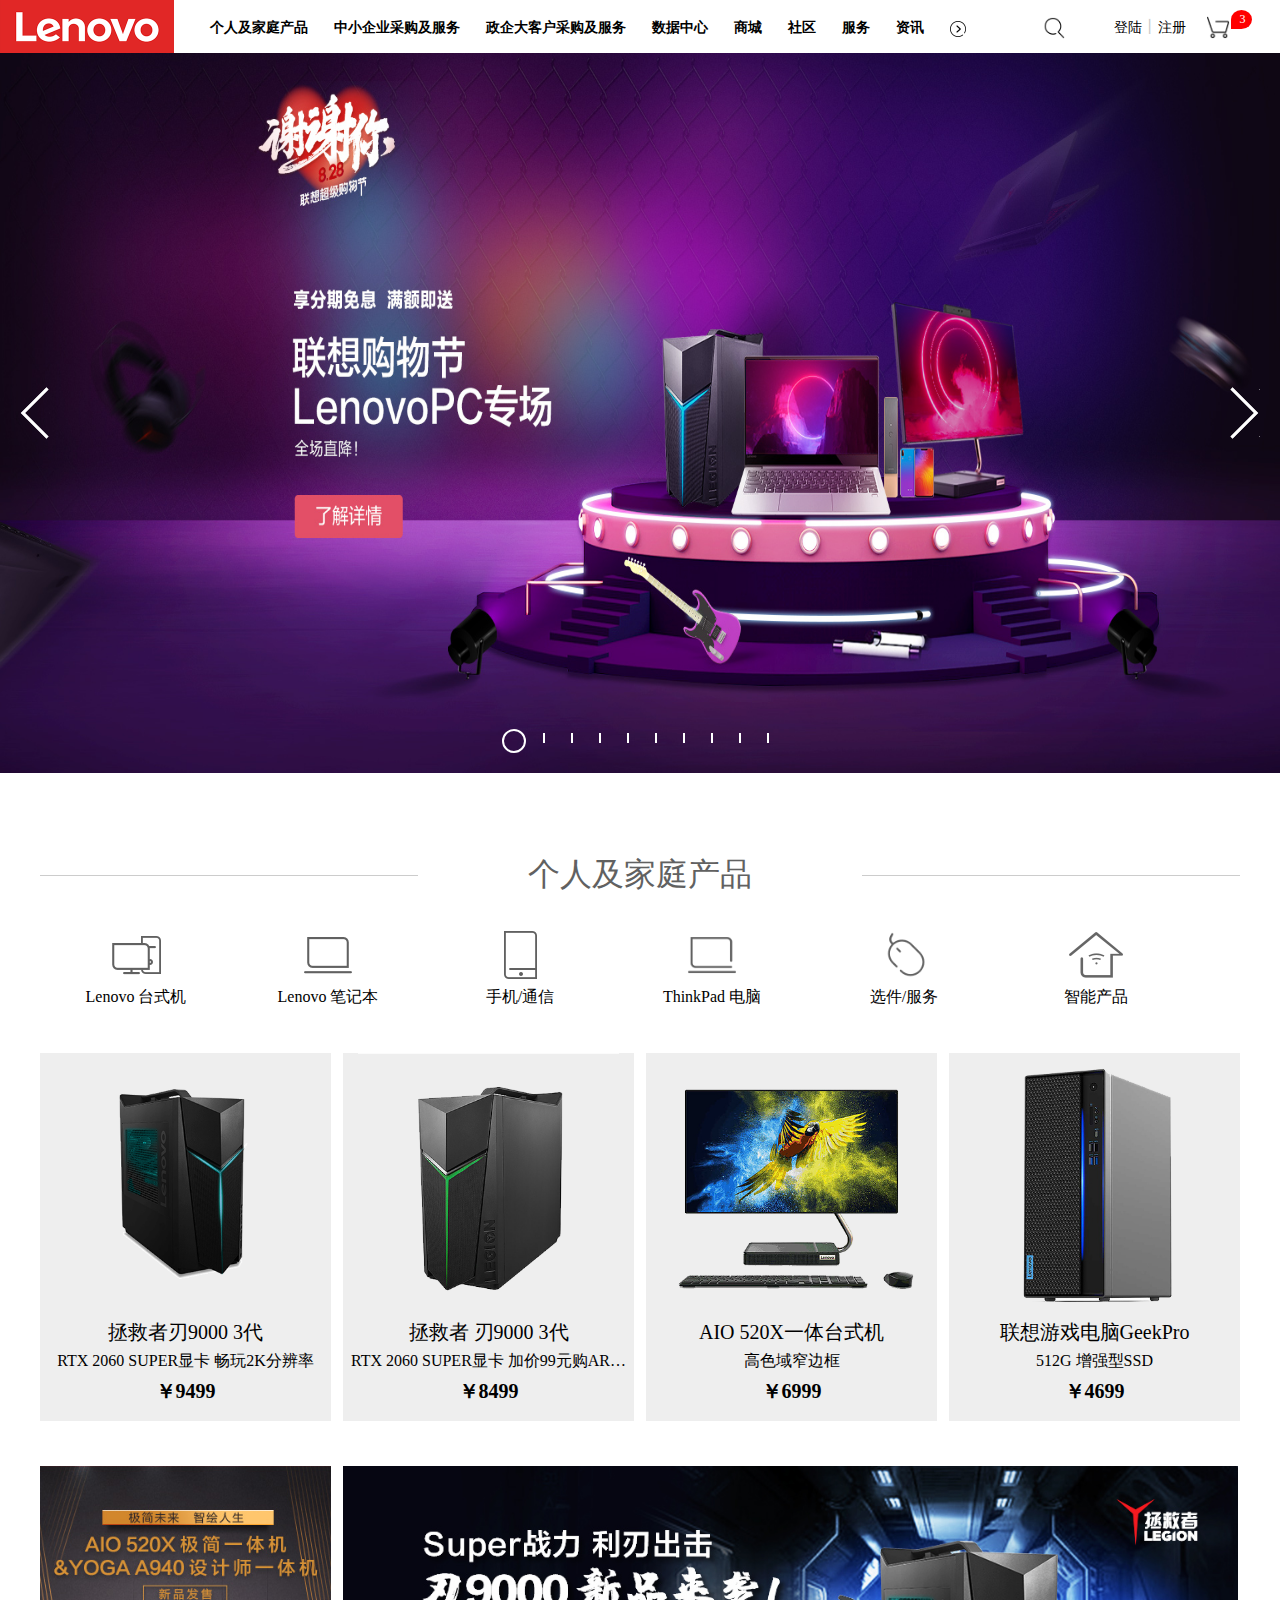
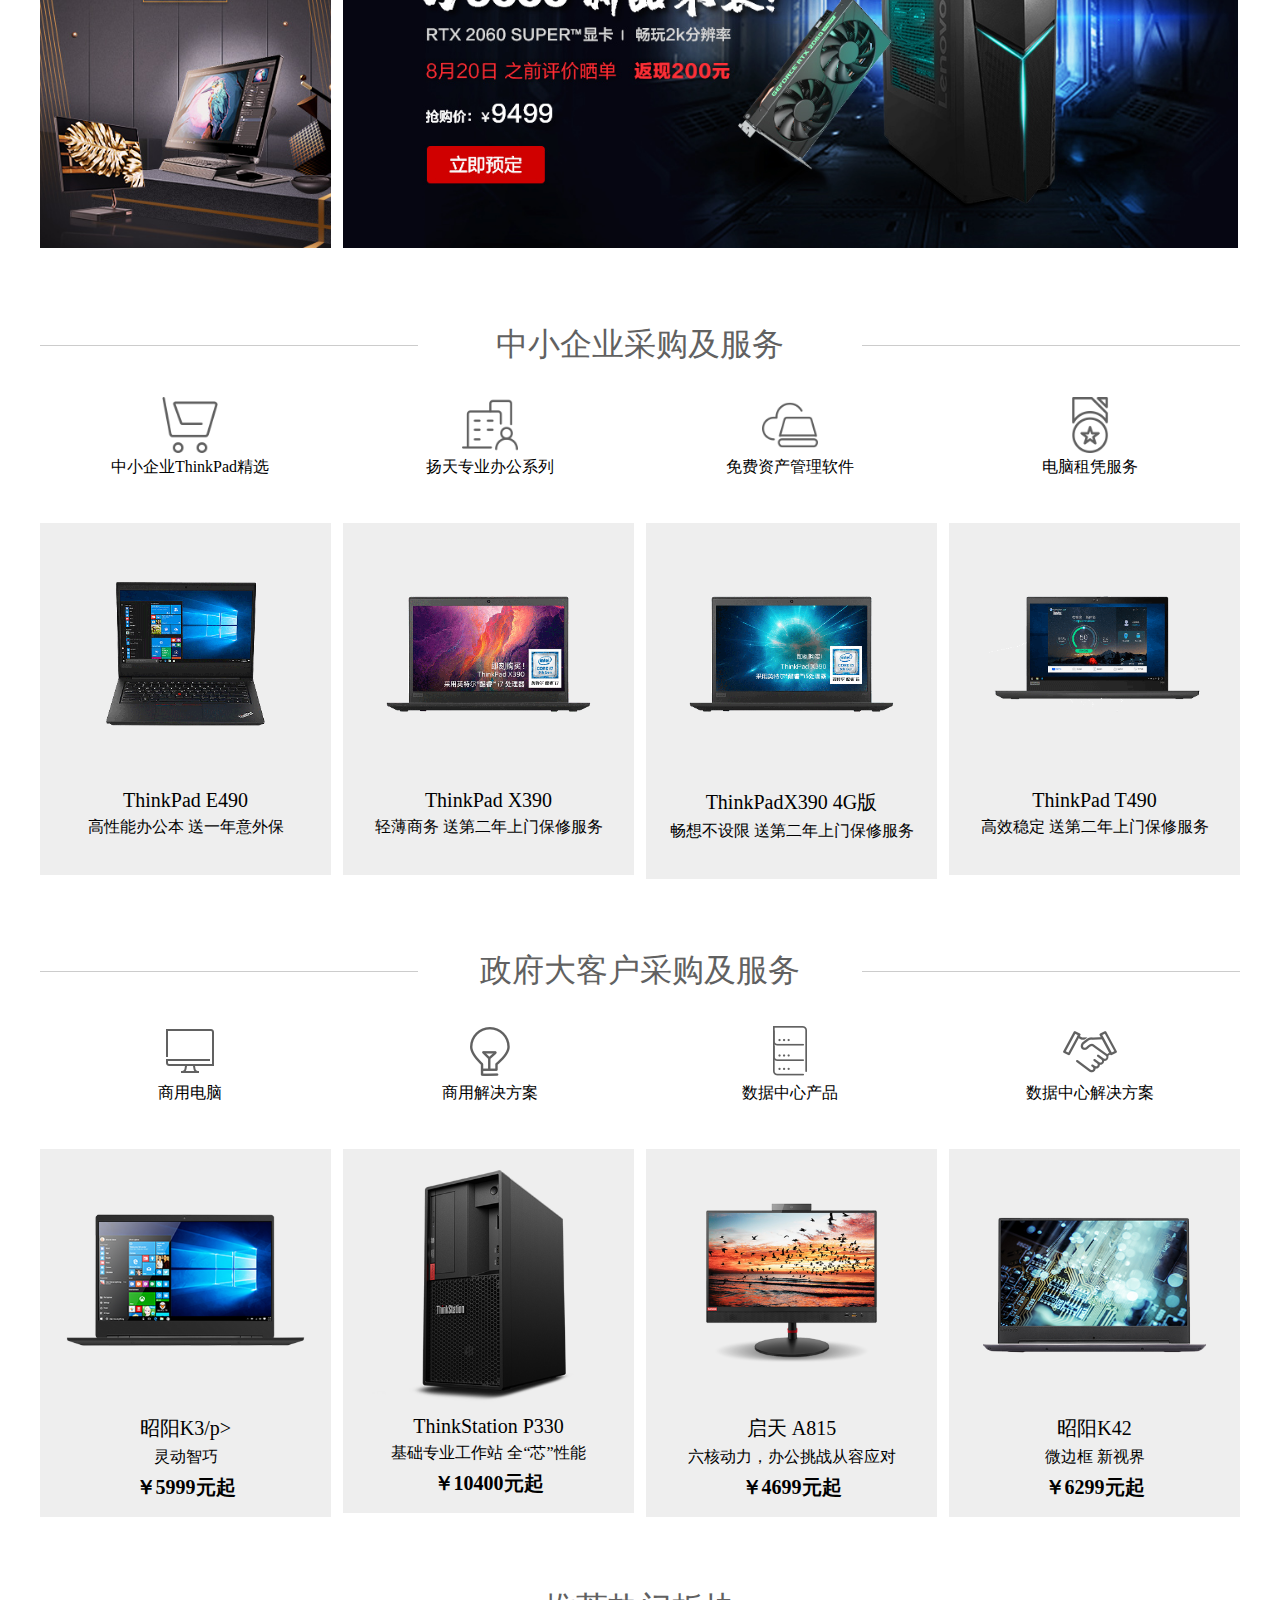
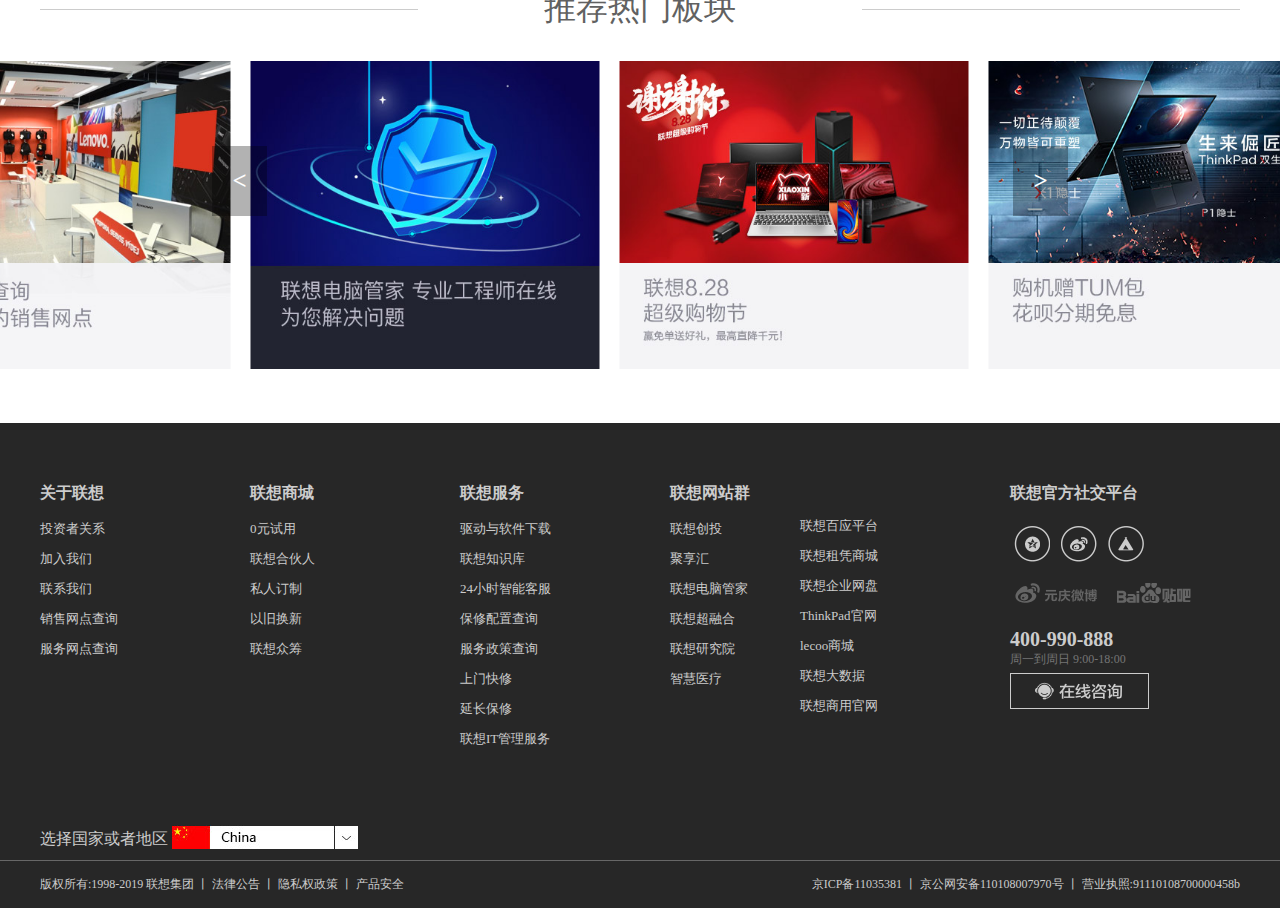
==== commit e896e99a: "lenovo" ====
--- a/index.html
+++ b/index.html
@@ -19,12 +19,12 @@
 		<div class="hd-nav">
 			<ul class="hd-left">
 				<li class="hd-navtitle">
-					<a href="#">个人及家庭产品</a>
+					<a href="html/shop.html" target="blank">个人及家庭产品</a>
 					<div class="hd-hidnav">
 						<div class="container">
 							<ul class="hd-childnav1">
 								<li class="hd-c1-title">
-									<a href="#"><img src="images/computer1.png">Lenovo电脑</a>
+									<a href="html/shop.html"><img src="images/computer1.png">Lenovo电脑</a>
 									<div class="childnav-child cc1">
 										<div class="container">
 											<ul>
@@ -947,7 +947,7 @@
 					</div>
 				</li>
 				<li class="hd-navtitle">
-					<a href="#">中小企业采购及服务</a>
+					<a href="html/shop.html" target="blank">中小企业采购及服务</a>
 					<div class="hd-hidnav">
 						<div class="container">
 							<ul class="hd-childnav1">
@@ -1519,7 +1519,7 @@
 					</div>
 				</li>
 				<li class="hd-navtitle">
-					<a href="#">政企大客户采购及服务</a>
+					<a href="html/shop.html" target="blank">政企大客户采购及服务</a>
 					<div class="hd-hidnav">
 						<div class="container">
 							<ul class="hd-childnav1">
@@ -2942,7 +2942,7 @@
 						</div>						
 					</div>
 				</li>
-				<li class="hd-navtitle2"><a href="#">商城</a></li>
+				<li class="hd-navtitle2"><a href="html/shop.html" target="blank">商城</a></li>
 				<li class="hd-navtitle2"><a href="#">社区</a></li>
 				<li class="hd-navtitle">
 					<a href="#">服务</a>
@@ -3249,8 +3249,11 @@
 				<li class="vip-in"><a href="#">登陆</a></li>
 				<li><em>丨</em></li>
 				<li><a href="html/regist.html" target="blank">注册</a></li>
-				<li><img src="images/b789b6bc-b958-467c-bd78-8cc616f39f1f.png" class="hd-buy">
-					<span class="hd-buy-count">0</span>
+				<li><a href="html/buycar.html">
+					<img src="images/b789b6bc-b958-467c-bd78-8cc616f39f1f.png" class="hd-buy">
+					<span class="hd-buy-count">3</span>
+				</a>
+					
 				</li>
 			</ul>
 		</div>
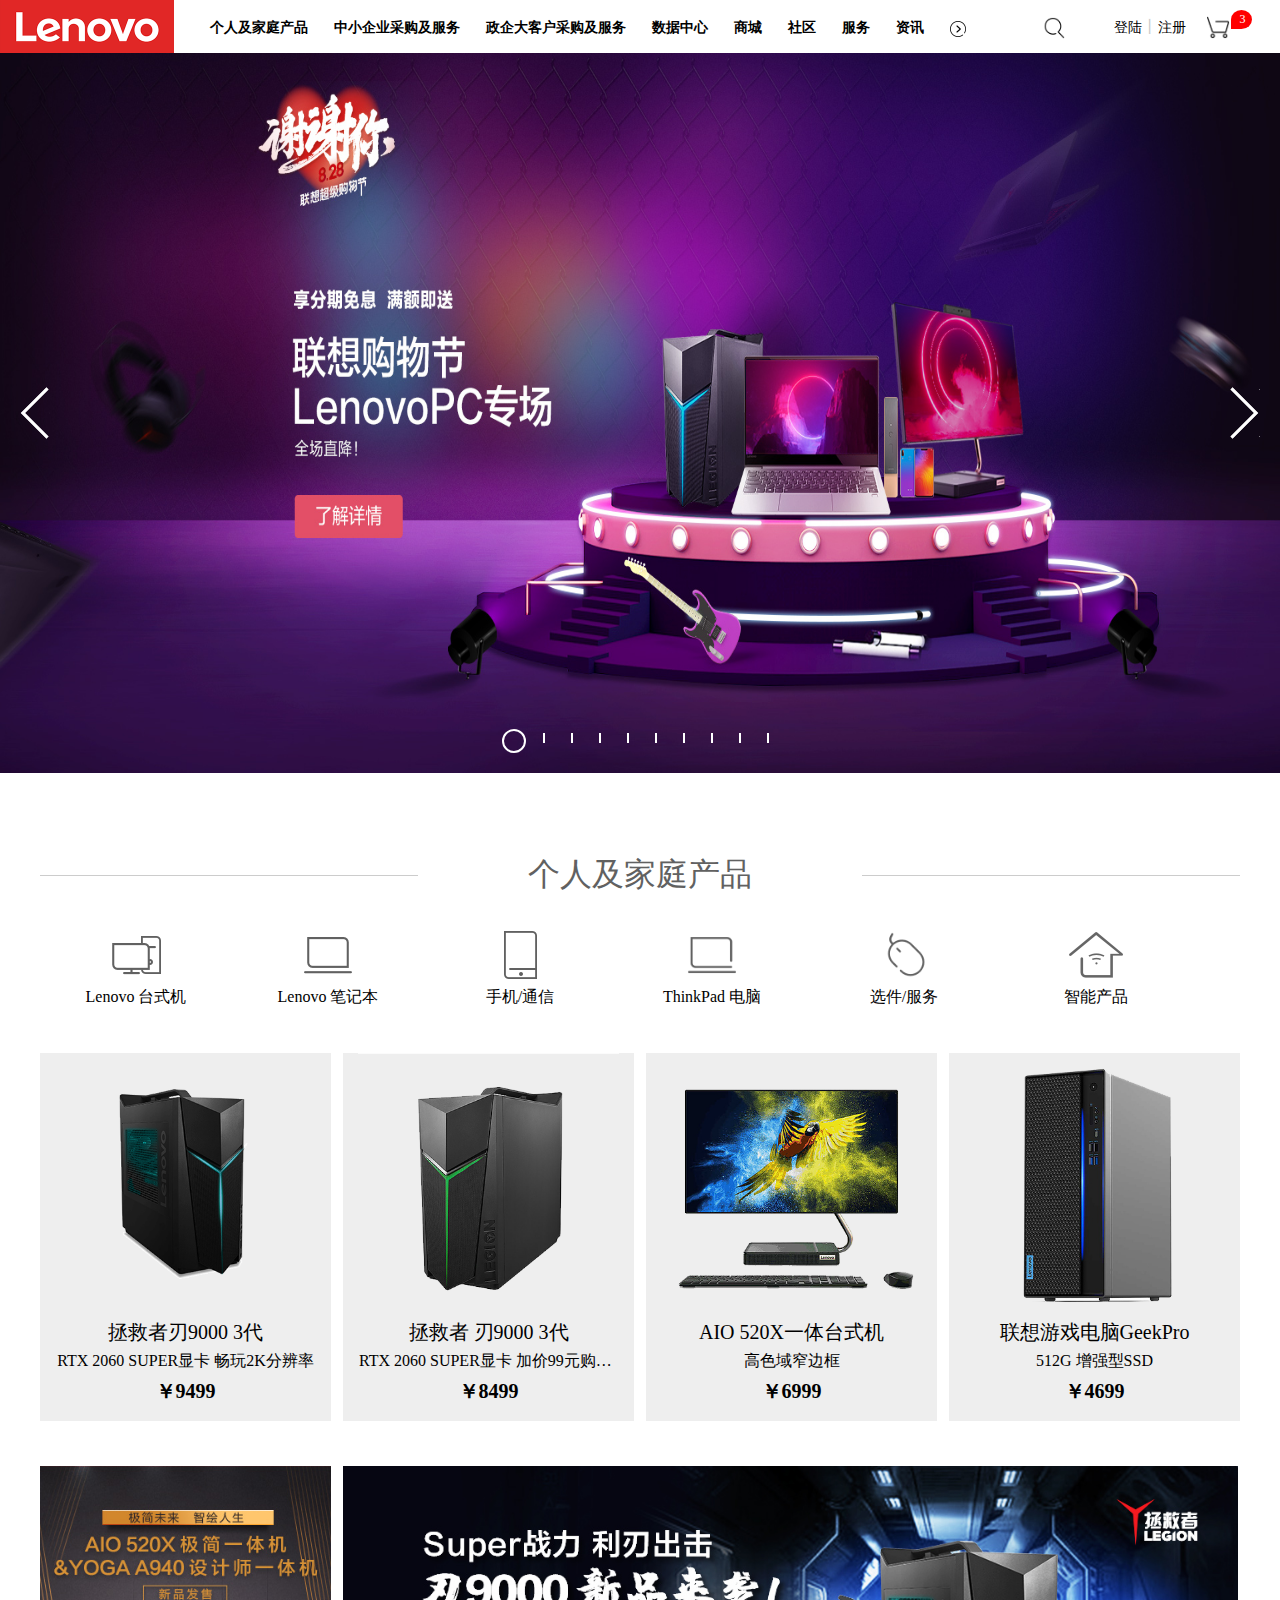
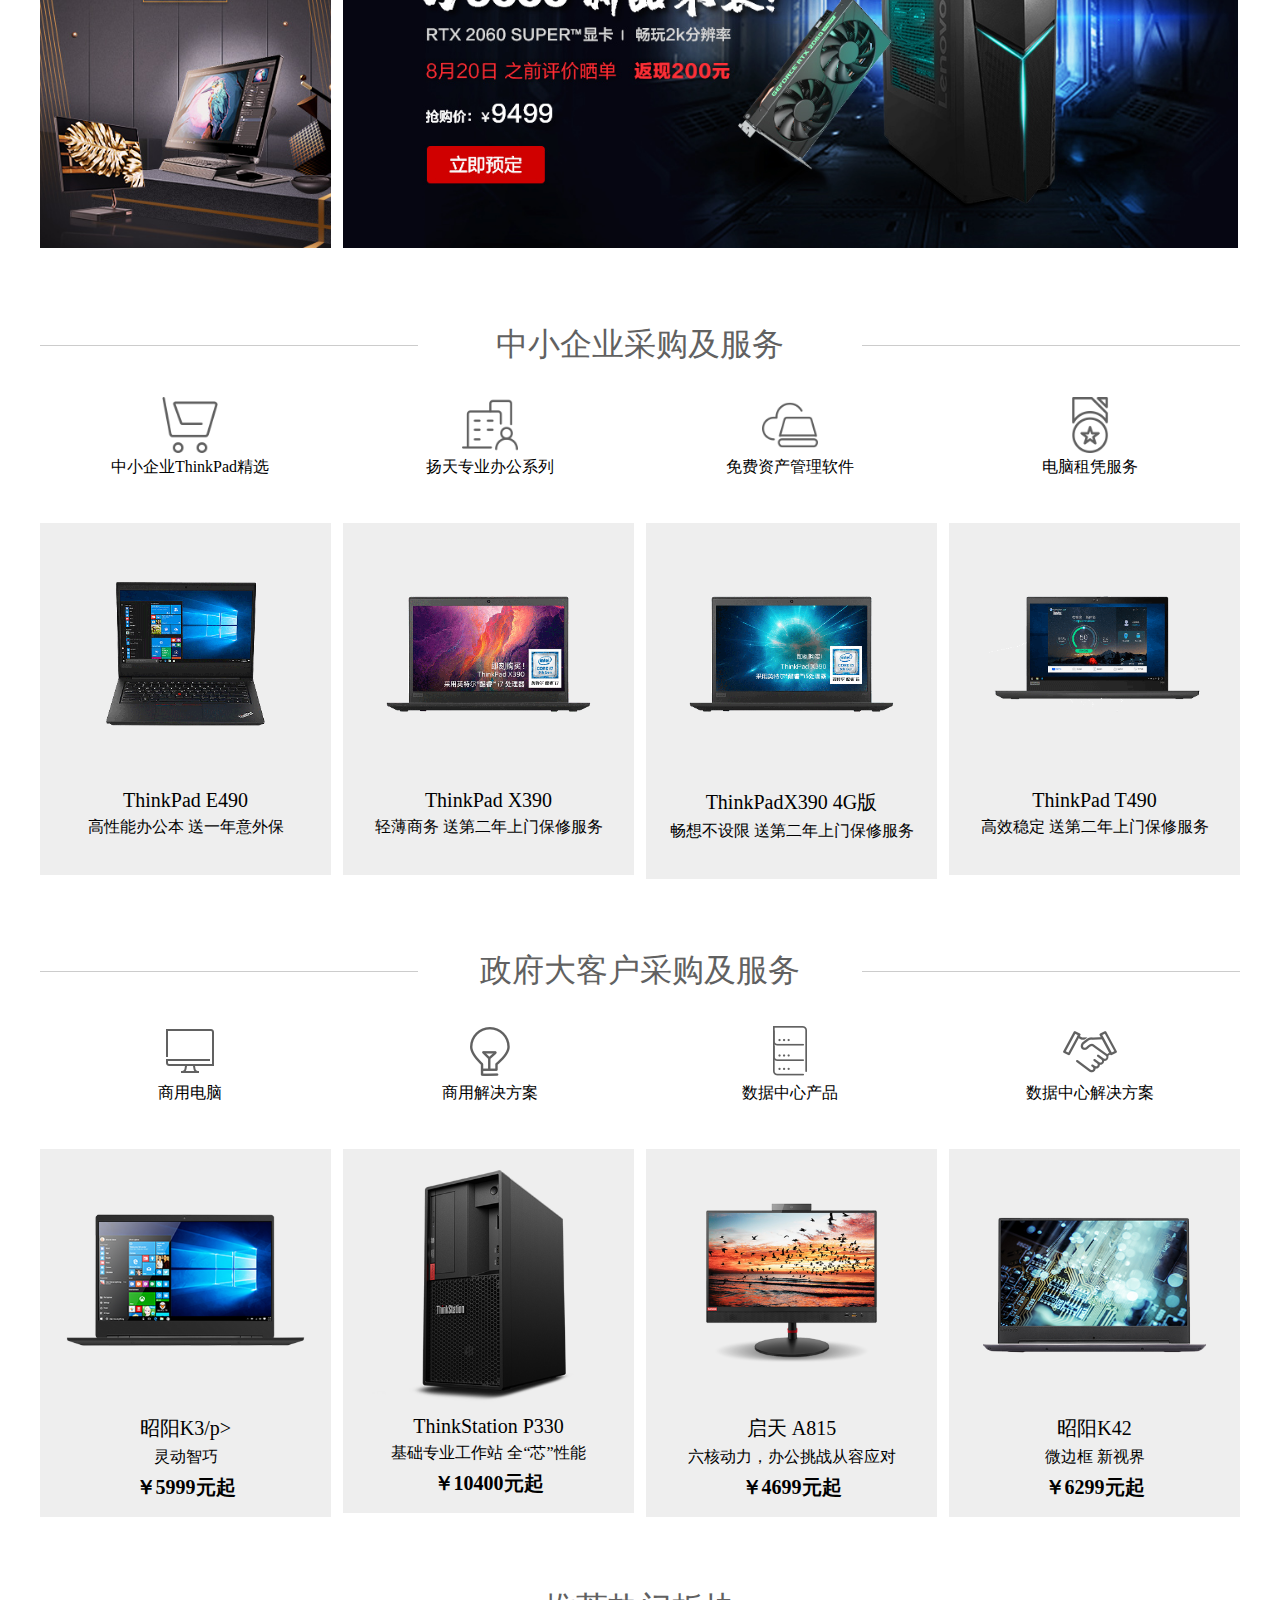
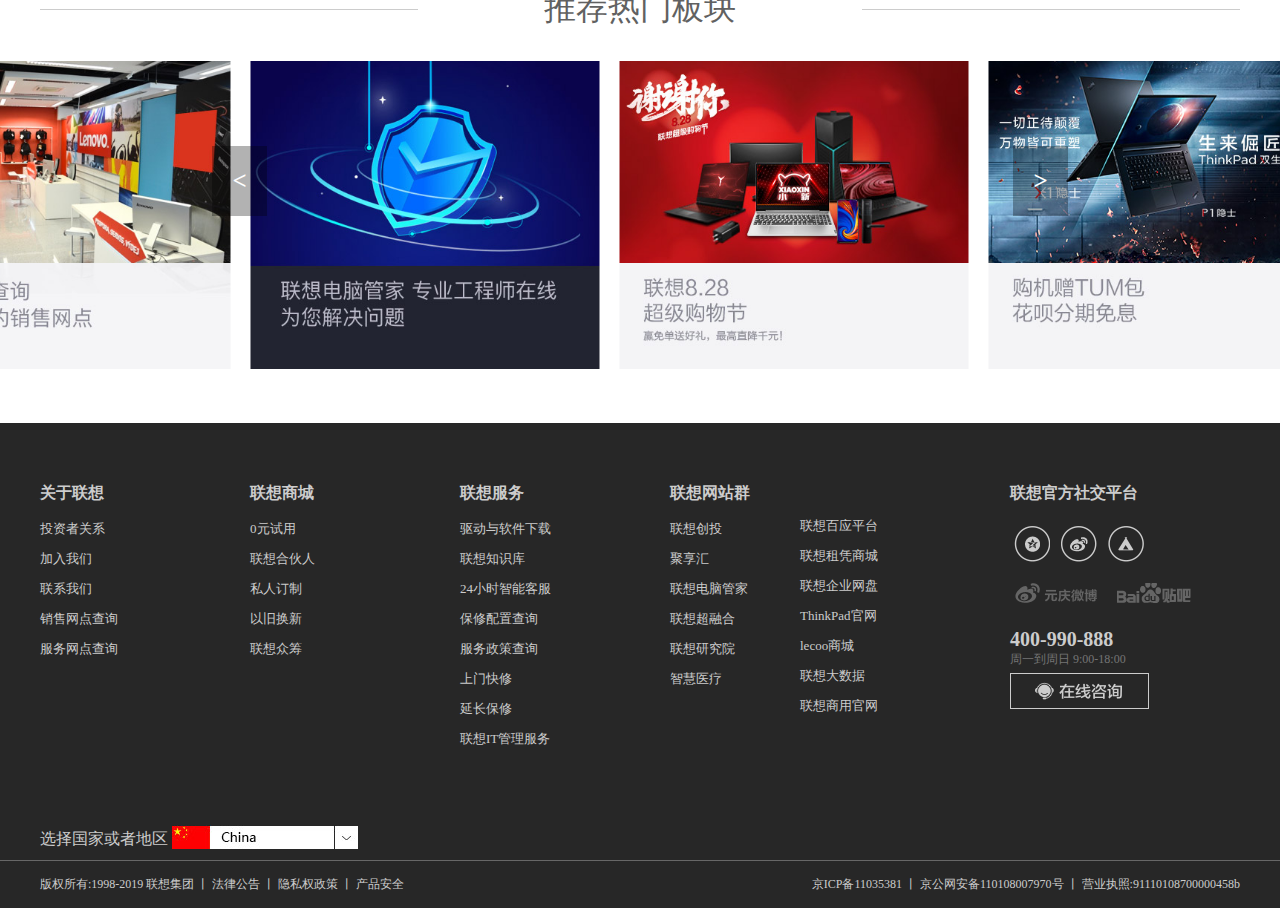
==== commit e2a172ff: "lenovo" ====
--- a/index.html
+++ b/index.html
@@ -24,7 +24,7 @@
 						<div class="container">
 							<ul class="hd-childnav1">
 								<li class="hd-c1-title">
-									<a href="html/shop.html"><img src="images/computer1.png">Lenovo电脑</a>
+									<a href="html/shop.html"><img src="images/index-img/n1.png" class="n-img1"><img src="images/index-img/n2.png" class="n-img2">Lenovo电脑</a>
 									<div class="childnav-child cc1">
 										<div class="container">
 											<ul>
@@ -164,10 +164,10 @@
 									</div>
 								</li>
 								<li class="hd-c1-title">
-									<a href="#"><img src="images/thinkpad1.png">ThinkPad电脑</a>
+									<a href="#"><img src="images/index-img/n3.png" class="n-img1"><img src="images/index-img/n4.png" class="n-img2">ThinkPad电脑</a>
 									<div class="childnav-child">
 										<div class="container">
-											<ul id="cc2">
+											<ul class="cc2">
 												<li class="childnav-title">
 													<a href="#">ThinkPad</a>
 												</li>
@@ -193,7 +193,7 @@
 													<a href="#">R系列(开创者系列)</a>
 												</li>
 											</ul>
-											<ul id="cc2">
+											<ul class="cc2">
 												<li class="childnav-title">
 													<a href="#">ThinkCentre</a>
 												</li>
@@ -204,7 +204,7 @@
 													<a href="#">高性能一体机</a>
 												</li>
 											</ul>
-											<ul id="cc2">
+											<ul class="cc2">
 												<li class="childnav-title">
 													<a href="#">Thinkplus</a>
 												</li>
@@ -230,7 +230,7 @@
 													<a href="#">便携蓝牙耳机</a>
 												</li>
 											</ul>
-											<ul id="cc2">
+											<ul class="cc2">
 												<li class="childnav-title">
 													<a href="#">Think配件</a>
 												</li>
@@ -250,7 +250,7 @@
 													<a href="#">防窥片</a>
 												</li>
 											</ul>
-											<ul id="cc2">
+											<ul class="cc2">
 												<li class="childnav-title">
 													<a href="#">特色服务</a>
 												</li>
@@ -268,10 +268,10 @@
 									</div>
 								</li>
 								<li class="hd-c1-title">
-									<a href="#"><img src="images/phone1.png">手机/通信</a>
+									<a href="#"><img src="images/index-img/n5.png" class="n-img1"><img src="images/index-img/n6.png" class="n-img2">手机/通信</a>
 									<div class="childnav-child">
 										<div class="container">
-											<ul id="cc3">
+											<ul class="cc3">
 												<li class="childnav-title">
 													<a href="#">Lenovo</a>
 												</li>
@@ -303,7 +303,7 @@
 													<a href="#">K5 Pro</a>
 												</li>
 											</ul>
-											<ul id="cc3">
+											<ul class="cc3">
 												<li class="childnav-title">
 													<a href="#">Motorola</a>
 												</li>
@@ -326,7 +326,7 @@
 													<a href="#">motorola g7 plus</a>
 												</li>
 											</ul>
-											<ul id="cc3">
+											<ul class="cc3">
 												<li class="childnav-title">
 													<a href="#">专属配件</a>
 												</li>
@@ -337,7 +337,7 @@
 													<a href="#">Watch X plus智能手表</a>
 												</li>
 											</ul>
-											<ul id="cc3">
+											<ul class="cc3">
 												<li class="childnav-title">
 													<a href="#">场景</a>
 												</li>
@@ -354,7 +354,7 @@
 													<a href="#">长续航手机</a>
 												</li>
 											</ul>
-											<ul id="cc3">
+											<ul class="cc3">
 												<li class="childnav-title">
 													<a href="#">充值中心</a>
 												</li>
@@ -365,7 +365,7 @@
 													<a href="#">流量充值</a>
 												</li>
 											</ul>
-											<ul id="cc3">
+											<ul class="cc3">
 												<li class="childnav-title">
 													<a href="#">170/171</a>
 												</li>
@@ -383,220 +383,137 @@
 									</div>
 								</li>
 								<li class="hd-c1-title">
-									<a href="#"><img src="images/home1.png">智能产品</a>
+									<a href="#"><img src="images/index-img/n7.png" class="n-img1"><img src="images/index-img/n8.png" class="n-img2">智能产品</a>
 									<div class="childnav-child">
 										<div class="container">
-											<ul>
-												<li class="childnav-title">
-													<a href="#">游戏本</a>
-												</li>
-												<li>
-													<a href="#">拯救者Y7000</a>
-												</li>
-												<li>
-													<a href="#">拯救者Y7000P</a>
-												</li>
-												<li>
-													<a href="#">拯救者Y7000K</a>
-												</li>
-											</ul>
-											<ul>
-												<li class="childnav-title">
-													<a href="#">轻薄本</a>
-												</li>
-												<li>
-													<a href="#">小新 青春版</a>
-												</li>
-												<li>
-													<a href="#">小新 14</a>
-												</li>
-												<li>
-													<a href="#">小新 15</a>
-												</li>
-												<li>
-													<a href="#">小新潮7000-14</a>
-												</li>
-												<li>
-													<a href="#">小新潮7000-15</a>
-												</li>
-											</ul>
-											<ul>
-												<li class="childnav-title">
-													<a href="#">便携本</a>
-												</li>
-												<li>
-													<a href="#">小新Air</a>
-												</li>
-												<li>
-													<a href="#">小新潮7000-13</a>
-												</li>
-												<li>
-													<a href="#">YOGA S940</a>
-												</li>
-												<li>
-													<a href="#">YOGA Book2</a>
-												</li>
-											</ul>
-											<ul>
-												<li class="childnav-title">
-													<a href="#">常规本</a>
-												</li>
-												<li>
-													<a href="#">ideapad340C</a>
-												</li>
-												<li>
-													<a href="#">ideapad330C</a>
-												</li>
-												<li>
-													<a href="#">ideapad320C</a>
-												</li>
-											</ul>
-											<ul>
-												<li class="childnav-title">
-													<a href="#">二合一本</a>
-												</li>
-												<li>
-													<a href="#">D330系列</a>
-												</li>
-												<li>
-													<a href="#">MIIX 520系列</a>
-												</li>
-												<li>
-													<a href="#">MIIX 320系列</a>
-												</li>
-												<li>
-													<a href="#">MIIX 4系列</a>
-												</li>
-											</ul>
-											<ul>
-												<li class="childnav-title">
-													<a href="#">台式机</a>
-												</li>
-												<li>
-													<a href="#">GeekPro</a>
-												</li>
-												<li>
-													<a href="#">分体台式机</a>
-												</li>
-												<li>
-													<a href="#">一体式台式机</a>
-												</li>
-												<li>
-													<a href="#">游戏主机</a>
-												</li>
-												<li>
-													<a href="#">显示器</a>
-												</li>
-											</ul>
-											<ul>
-												<li class="childnav-title">
-													<a href="#">场景</a>
-												</li>
-												<li>
-													<a href="#">高清游戏</a>
-												</li>
-												<li>
-													<a href="#">家庭娱乐</a>
-												</li>
-												<li>
-													<a href="#">潮范校园</a>
-												</li>
-												<li>
-													<a href="#">便捷出行</a>
-												</li>
-											</ul>
-											<ul>
-												<li class="childnav-title">
-													<a href="#">特色服务</a>
-												</li>
-												<li>
-													<a href="#">私人订制</a>
-												</li>
-												<li>
-													<a href="#">以旧换新</a>
-												</li>
-												<li>
-													<a href="#">急速到家</a>
+											<ul class="cc4">
+												<li class="childnav-title">
+													<a href="#">家具</a>
+												</li>
+												<li>
+													<a href="#">节水宝S1</a>
+												</li>
+												<li>
+													<a href="#">智能音响</a>
+												</li>
+												<li>
+													<a href="#">智能插座</a>
+												</li>
+												<li>
+													<a href="#">AR设备</a>
+												</li>
+											</ul>
+											<ul class="cc4">
+												<li class="childnav-title">
+													<a href="#">健康</a>
+												</li>
+												<li>
+													<a href="#">空气净化器</a>
+												</li>
+												<li>
+													<a href="#">体脂称4</a>
+												</li>
+											</ul>
+											<ul class="cc4">
+												<li class="childnav-title">
+													<a href="#">穿戴</a>
+												</li>
+												<li>
+													<a href="#">Watch S</a>
+												</li>
+												<li>
+													<a href="#">Watch X Plus</a>
+												</li>
+											</ul>
+											<ul class="cc4">
+												<li class="childnav-title">
+													<a href="#">安防</a>
+												</li>
+												<li>
+													<a href="#">智能指纹锁</a>
+												</li>
+												<li>
+													<a href="#">看家宝Snowman</a>
+												</li>
+												<li>
+													<a href="#">看家宝R1</a>
+												</li>
+												<li>
+													<a href="#">家庭安防套装</a>
+												</li>
+												<li>
+													<a href="#">倍爱宝R1</a>
+												</li>
+											</ul>
+											<ul class="cc4">
+												<li class="childnav-title">
+													<a href="#">出行</a>
+												</li>
+												<li>
+													<a href="#">蛋蛋车</a>
+												</li>
+												<li>
+													<a href="#">行车记录仪</a>
+												</li>
+												<li>
+													<a href="#">车载空气净化器</a>
+												</li>
+												<li>
+													<a href="#">车载充电器</a>
+												</li>
+												<li>
+													<a href="#">对讲机</a>
+												</li>
+												<li>
+													<a href="#">车载吸尘器</a>
+												</li>
+												<li>
+													<a href="#">车载充气泵</a>
+												</li>
+											</ul>
+											<ul class="cc4">
+												<li class="childnav-title">
+													<a href="#">智玩</a>
+												</li>
+												<li>
+													<a href="#">联想乐迪智能机器人</a>
+												</li>
+												<li>
+													<a href="#">优必选机器人</a>
+												</li>
+												<li>
+													<a href="#">小乐机器人</a>
 												</li>
 											</ul>
 										</div>
 									</div>
 								</li>
 								<li class="hd-c1-title">
-									<a href="#"><img src="images/pad1.png">平板电脑</a>
+									<a href="#"><img src="images/index-img/n9.png" class="n-img1"><img src="images/index-img/n10.png" class="n-img2">平板电脑</a>
 									<div class="childnav-child">
 										<div class="container">
-											<ul>
-												<li class="childnav-title">
-													<a href="#">游戏本</a>
-												</li>
-												<li>
-													<a href="#">拯救者Y7000</a>
-												</li>
-												<li>
-													<a href="#">拯救者Y7000P</a>
-												</li>
-												<li>
-													<a href="#">拯救者Y7000K</a>
-												</li>
-											</ul>
-											<ul>
-												<li class="childnav-title">
-													<a href="#">轻薄本</a>
-												</li>
-												<li>
-													<a href="#">小新 青春版</a>
-												</li>
-												<li>
-													<a href="#">小新 14</a>
-												</li>
-												<li>
-													<a href="#">小新 15</a>
-												</li>
-												<li>
-													<a href="#">小新潮7000-14</a>
-												</li>
-												<li>
-													<a href="#">小新潮7000-15</a>
-												</li>
-											</ul>
-											<ul>
-												<li class="childnav-title">
-													<a href="#">便携本</a>
-												</li>
-												<li>
-													<a href="#">小新Air</a>
-												</li>
-												<li>
-													<a href="#">小新潮7000-13</a>
-												</li>
-												<li>
-													<a href="#">YOGA S940</a>
-												</li>
-												<li>
-													<a href="#">YOGA Book2</a>
-												</li>
-											</ul>
-											<ul>
-												<li class="childnav-title">
-													<a href="#">常规本</a>
-												</li>
-												<li>
-													<a href="#">ideapad340C</a>
-												</li>
-												<li>
-													<a href="#">ideapad330C</a>
-												</li>
-												<li>
-													<a href="#">ideapad320C</a>
-												</li>
-											</ul>
-											<ul>
-												<li class="childnav-title">
-													<a href="#">二合一本</a>
-												</li>
-												<li>
-													<a href="#">D330系列</a>
+											<ul class="cc5">
+												<li class="childnav-title">
+													<a href="#">智能平板</a>
+												</li>
+												<li>
+													<a href="#">M10系列</a>
+												</li>
+											</ul>
+											<ul class="cc5">
+												<li class="childnav-title">
+													<a href="#">小新平板</a>
+												</li>
+												<li>
+													<a href="#">小新平板</a>
+												</li>
+											</ul>
+											<ul class="cc5">
+												<li class="childnav-title">
+													<a href="#">二合一笔记本</a>
+												</li>
+												<li>
+													<a href="#">D330</a>
 												</li>
 												<li>
 													<a href="#">MIIX 520系列</a>
@@ -605,338 +522,307 @@
 													<a href="#">MIIX 320系列</a>
 												</li>
 												<li>
-													<a href="#">MIIX 4系列</a>
-												</li>
-											</ul>
-											<ul>
-												<li class="childnav-title">
-													<a href="#">台式机</a>
-												</li>
-												<li>
-													<a href="#">GeekPro</a>
-												</li>
-												<li>
-													<a href="#">分体台式机</a>
-												</li>
-												<li>
-													<a href="#">一体式台式机</a>
-												</li>
-												<li>
-													<a href="#">游戏主机</a>
-												</li>
-												<li>
-													<a href="#">显示器</a>
-												</li>
-											</ul>
-											<ul>
+													<a href="#">MIIX 4 系列</a>
+												</li>
+											</ul>
+											<ul class="cc5">
+												<li class="childnav-title">
+													<a href="#">YOGA平板</a>
+												</li>
+												<li>
+													<a href="#">YOGA平板3系列</a>
+												</li>
+											</ul>
+											<ul class="cc5">
+												<li class="childnav-title">
+													<a href="#">常规平板</a>
+												</li>
+												<li>
+													<a href="#">TAB4系列</a>
+												</li>
+												<li>
+													<a href="#">TAB4 Plus系列</a>
+												</li>
+												<li>
+													<a href="#">P8系列</a>
+												</li>
+												<li>
+													<a href="#">TAB3系列</a>
+												</li>
+												<li>
+													<a href="#">E10系列</a>
+												</li>
+											</ul>
+											<ul class="cc5">
 												<li class="childnav-title">
 													<a href="#">场景</a>
 												</li>
 												<li>
-													<a href="#">高清游戏</a>
-												</li>
-												<li>
-													<a href="#">家庭娱乐</a>
-												</li>
-												<li>
-													<a href="#">潮范校园</a>
-												</li>
-												<li>
-													<a href="#">便捷出行</a>
-												</li>
-											</ul>
-											<ul>
-												<li class="childnav-title">
-													<a href="#">特色服务</a>
-												</li>
-												<li>
-													<a href="#">私人订制</a>
-												</li>
-												<li>
-													<a href="#">以旧换新</a>
-												</li>
-												<li>
-													<a href="#">急速到家</a>
+													<a href="#">安卓娱乐</a>
+												</li>
+												<li>
+													<a href="#">二合一平板</a>
+												</li>
+												<li>
+													<a href="#">通话网络平板</a>
+												</li>
+												<li>
+													<a href="#">游戏必备</a>
 												</li>
 											</ul>
 										</div>
 									</div>
 								</li>
 								<li class="hd-c1-title">
-									<a href="#"><img src="images/mouse1.png">配件/办公</a>
+									<a href="#"><img src="images/index-img/n11.png" class="n-img1"><img src="images/index-img/n12.png" class="n-img2">配件/办公</a>
 									<div class="childnav-child">
 										<div class="container">
-											<ul>
-												<li class="childnav-title">
-													<a href="#">游戏本</a>
-												</li>
-												<li>
-													<a href="#">拯救者Y7000</a>
-												</li>
-												<li>
-													<a href="#">拯救者Y7000P</a>
-												</li>
-												<li>
-													<a href="#">拯救者Y7000K</a>
-												</li>
-											</ul>
-											<ul>
-												<li class="childnav-title">
-													<a href="#">轻薄本</a>
-												</li>
-												<li>
-													<a href="#">小新 青春版</a>
-												</li>
-												<li>
-													<a href="#">小新 14</a>
-												</li>
-												<li>
-													<a href="#">小新 15</a>
-												</li>
-												<li>
-													<a href="#">小新潮7000-14</a>
-												</li>
-												<li>
-													<a href="#">小新潮7000-15</a>
-												</li>
-											</ul>
-											<ul>
-												<li class="childnav-title">
-													<a href="#">便携本</a>
-												</li>
-												<li>
-													<a href="#">小新Air</a>
-												</li>
-												<li>
-													<a href="#">小新潮7000-13</a>
-												</li>
-												<li>
-													<a href="#">YOGA S940</a>
-												</li>
-												<li>
-													<a href="#">YOGA Book2</a>
-												</li>
-											</ul>
-											<ul>
-												<li class="childnav-title">
-													<a href="#">常规本</a>
-												</li>
-												<li>
-													<a href="#">ideapad340C</a>
-												</li>
-												<li>
-													<a href="#">ideapad330C</a>
-												</li>
-												<li>
-													<a href="#">ideapad320C</a>
-												</li>
-											</ul>
-											<ul>
-												<li class="childnav-title">
-													<a href="#">二合一本</a>
-												</li>
-												<li>
-													<a href="#">D330系列</a>
-												</li>
-												<li>
-													<a href="#">MIIX 520系列</a>
-												</li>
-												<li>
-													<a href="#">MIIX 320系列</a>
-												</li>
-												<li>
-													<a href="#">MIIX 4系列</a>
-												</li>
-											</ul>
-											<ul>
-												<li class="childnav-title">
-													<a href="#">台式机</a>
-												</li>
-												<li>
-													<a href="#">GeekPro</a>
-												</li>
-												<li>
-													<a href="#">分体台式机</a>
-												</li>
-												<li>
-													<a href="#">一体式台式机</a>
-												</li>
-												<li>
-													<a href="#">游戏主机</a>
+											<ul class="cc6">
+												<li class="childnav-title">
+													<a href="#">存储设备</a>
+												</li>
+												<li>
+													<a href="#">U盘</a>
+												</li>
+												<li>
+													<a href="#">移动硬盘</a>
+												</li>
+											</ul>
+											<ul class="cc6">
+												<li class="childnav-title">
+													<a href="#">K歌直播</a>
+												</li>
+												<li>
+													<a href="#">麦克风</a>
+												</li>
+												<li>
+													<a href="#">直播/娱乐宝</a>
+												</li>
+
+											</ul>
+											<ul class="cc6">
+												<li class="childnav-title">
+													<a href="#">显示生态</a>
 												</li>
 												<li>
 													<a href="#">显示器</a>
 												</li>
 											</ul>
-											<ul>
-												<li class="childnav-title">
-													<a href="#">场景</a>
-												</li>
-												<li>
-													<a href="#">高清游戏</a>
-												</li>
-												<li>
-													<a href="#">家庭娱乐</a>
-												</li>
-												<li>
-													<a href="#">潮范校园</a>
-												</li>
-												<li>
-													<a href="#">便捷出行</a>
-												</li>
-											</ul>
-											<ul>
-												<li class="childnav-title">
-													<a href="#">特色服务</a>
-												</li>
-												<li>
-													<a href="#">私人订制</a>
-												</li>
-												<li>
-													<a href="#">以旧换新</a>
-												</li>
-												<li>
-													<a href="#">急速到家</a>
+											<ul class="cc6">
+												<li class="childnav-title">
+													<a href="#">娱乐生活</a>
+												</li>
+												<li>
+													<a href="#">耳机耳麦</a>
+												</li>
+												<li>
+													<a href="#">音箱</a>
+												</li>
+												<li>
+													<a href="#">箱包</a>
+												</li>
+												<li>
+													<a href="#">投影仪</a>
+												</li>
+												<li>
+													<a href="#">录音笔</a>
+												</li>
+												<li>
+													<a href="#">插线板</a>
+												</li>
+												<li>
+													<a href="#">冰箱</a>
+												</li>
+											</ul>
+											<ul class="cc6">
+												<li class="childnav-title">
+													<a href="#">游戏装备</a>
+												</li>
+												<li>
+													<a href="#">游戏鼠标</a>
+												</li>
+												<li>
+													<a href="#">游戏键盘</a>
+												</li>
+												<li>
+													<a href="#">电竞耳机</a>
+												</li>
+												<li>
+													<a href="#">电竞背包</a>
+												</li>
+												<li>
+													<a href="#">电竞显示器</a>
+												</li>
+												<li>
+													<a href="#">游戏鼠标垫</a>
+												</li>
+											</ul>
+											<ul class="cc6">
+												<li class="childnav-title">
+													<a href="#">电脑配件</a>
+												</li>
+												<li>
+													<a href="#">鼠标</a>
+												</li>
+												<li>
+													<a href="#">键盘</a>
+												</li>
+												<li>
+													<a href="#">电脑包</a>
+												</li>
+												<li>
+													<a href="#">内胆包</a>
+												</li>
+												<li>
+													<a href="#">保护壳</a>
+												</li>
+												<li>
+													<a href="#">外置光驱</a>
+												</li>
+												<li>
+													<a href="#">电源适配器</a>
+												</li>
+												<li>
+													<a href="#">转接&扩展设备</a>
+												</li>
+												<li>
+													<a href="#">防窥片</a>
+												</li>
+											</ul>
+											<ul class="cc6">
+												<li class="childnav-title">
+													<a href="#">手机配件</a>
+												</li>
+												<li>
+													<a href="#">联想Z5手机保护壳</a>
+												</li>
+											</ul>
+											<ul class="cc6">
+												<li class="childnav-title">
+													<a href="#">平板配件</a>
+												</li>
+												<li>
+													<a href="#">MIIX触控笔</a>
+												</li>
+											</ul>
+											<ul class="cc6">
+												<li class="childnav-title">
+													<a href="#">打印机</a>
+												</li>
+												<li>
+													<a href="#">单功能打印机</a>
+												</li>
+												<li>
+													<a href="#">多功能一体机</a>
+												</li>
+												<li>
+													<a href="#">耗材</a>
+												</li>
+												<li>
+													<a href="#">3D打印机</a>
 												</li>
 											</ul>
 										</div>
 									</div>
 								</li>
 								<li class="hd-c1-title">
-									<a href="#"><img src="images/product1.png">增值服务</a>
+									<a href="#"><img src="images/index-img/n13.png" class="n-img1"><img src="images/index-img/n14.png" class="n-img2">增值服务</a>
 									<div class="childnav-child">
 										<div class="container">
-											<ul>
-												<li class="childnav-title">
-													<a href="#">游戏本</a>
-												</li>
-												<li>
-													<a href="#">拯救者Y7000</a>
-												</li>
-												<li>
-													<a href="#">拯救者Y7000P</a>
-												</li>
-												<li>
-													<a href="#">拯救者Y7000K</a>
-												</li>
-											</ul>
-											<ul>
-												<li class="childnav-title">
-													<a href="#">轻薄本</a>
-												</li>
-												<li>
-													<a href="#">小新 青春版</a>
-												</li>
-												<li>
-													<a href="#">小新 14</a>
-												</li>
-												<li>
-													<a href="#">小新 15</a>
-												</li>
-												<li>
-													<a href="#">小新潮7000-14</a>
-												</li>
-												<li>
-													<a href="#">小新潮7000-15</a>
-												</li>
-											</ul>
-											<ul>
-												<li class="childnav-title">
-													<a href="#">便携本</a>
-												</li>
-												<li>
-													<a href="#">小新Air</a>
-												</li>
-												<li>
-													<a href="#">小新潮7000-13</a>
-												</li>
-												<li>
-													<a href="#">YOGA S940</a>
-												</li>
-												<li>
-													<a href="#">YOGA Book2</a>
-												</li>
-											</ul>
-											<ul>
-												<li class="childnav-title">
-													<a href="#">常规本</a>
-												</li>
-												<li>
-													<a href="#">ideapad340C</a>
-												</li>
-												<li>
-													<a href="#">ideapad330C</a>
-												</li>
-												<li>
-													<a href="#">ideapad320C</a>
-												</li>
-											</ul>
-											<ul>
-												<li class="childnav-title">
-													<a href="#">二合一本</a>
-												</li>
-												<li>
-													<a href="#">D330系列</a>
-												</li>
-												<li>
-													<a href="#">MIIX 520系列</a>
-												</li>
-												<li>
-													<a href="#">MIIX 320系列</a>
-												</li>
-												<li>
-													<a href="#">MIIX 4系列</a>
-												</li>
-											</ul>
-											<ul>
-												<li class="childnav-title">
-													<a href="#">台式机</a>
-												</li>
-												<li>
-													<a href="#">GeekPro</a>
-												</li>
-												<li>
-													<a href="#">分体台式机</a>
-												</li>
-												<li>
-													<a href="#">一体式台式机</a>
-												</li>
-												<li>
-													<a href="#">游戏主机</a>
-												</li>
-												<li>
-													<a href="#">显示器</a>
-												</li>
-											</ul>
-											<ul>
-												<li class="childnav-title">
-													<a href="#">场景</a>
-												</li>
-												<li>
-													<a href="#">高清游戏</a>
-												</li>
-												<li>
-													<a href="#">家庭娱乐</a>
-												</li>
-												<li>
-													<a href="#">潮范校园</a>
-												</li>
-												<li>
-													<a href="#">便捷出行</a>
-												</li>
-											</ul>
-											<ul>
-												<li class="childnav-title">
-													<a href="#">特色服务</a>
-												</li>
-												<li>
-													<a href="#">私人订制</a>
-												</li>
-												<li>
-													<a href="#">以旧换新</a>
-												</li>
-												<li>
-													<a href="#">急速到家</a>
+											<ul class="cc7">
+												<li class="childnav-title">
+													<a href="#">硬件升级</a>
+												</li>
+												<li>
+													<a href="#">笔记本升级套装</a>
+												</li>
+												<li>
+													<a href="#">台式机整机升级</a>
+												</li>
+												<li>
+													<a href="#">拯救者灯效升级套装</a>
+												</li>
+												<li>
+													<a href="#">内存升级</a>
+												</li>
+												<li>
+													<a href="#">SSD固态硬盘升级</a>
+												</li>
+											</ul>
+											<ul class="cc7">
+												<li class="childnav-title">
+													<a href="#">Care+</a>
+												</li>
+												<li>
+													<a href="#">延长保修</a>
+												</li>
+												<li>
+													<a href="#">上门服务</a>
+												</li>
+												<li>
+													<a href="#">长辈关爱卡</a>
+												</li>
+											</ul>
+											<ul class="cc7">
+												<li class="childnav-title">
+													<a href="#">系统服务</a>
+												</li>
+												<li>
+													<a href="#">重装系统</a>
+												</li>
+												<li>
+													<a href="#">新机开荒</a>
+												</li>
+												<li>
+													<a href="#">专家上门</a>
+												</li>
+												<li>
+													<a href="#">电脑加速</a>
+												</li>
+												<li>
+													<a href="#">驱动安装</a>
+												</li>
+												<li>
+													<a href="#">Office365</a>
+												</li>
+											</ul>
+											<ul class="cc7">
+												<li class="childnav-title">
+													<a href="#">清洁保养</a>
+												</li>
+												<li>
+													<a href="#">笔记本拆机保养</a>
+												</li>
+												<li>
+													<a href="#">笔记本外观清洁</a>
+												</li>
+												<li>
+													<a href="#">清洁套装工具</a>
+												</li>
+											</ul>
+											<ul class="cc7">
+												<li class="childnav-title">
+													<a href="#">数据恢复</a>
+												</li>
+												<li>
+													<a href="#">远程数据恢复</a>
+												</li>
+												<li>
+													<a href="#">硬件开盘数据恢复</a>
+												</li>
+											</ul>
+											<ul class="cc7">
+												<li class="childnav-title">
+													<a href="#">诊断维修</a>
+												</li>
+												<li>
+													<a href="#">电脑故障检修服务</a>
+												</li>
+												<li>
+													<a href="#">电脑部件加装服务</a>
+												</li>
+												<li>
+													<a href="#">电脑系统检测服务</a>
 												</li>
 											</ul>
 										</div>
@@ -952,566 +838,238 @@
 						<div class="container">
 							<ul class="hd-childnav1">
 								<li class="hd-c1-title">
-									<a href="#"><img src="images/computer1.png">Lenovo电脑22</a>
+									<a href="#"><img src="images/index-img/n15.png" class="n-img1"><img src="images/index-img/n16.png" class="n-img2">办公电脑</a>
 									<div class="childnav-child cc1">
 										<div class="container">
-											<ul>
-												<li class="childnav-title">
-													<a href="#">游戏本</a>
-												</li>
-												<li>
-													<a href="#">拯救者Y7000</a>
-												</li>
-												<li>
-													<a href="#">拯救者Y7000P</a>
-												</li>
-												<li>
-													<a href="#">拯救者Y7000K</a>
-												</li>
-											</ul>
-											<ul>
-												<li class="childnav-title">
-													<a href="#">轻薄本</a>
-												</li>
-												<li>
-													<a href="#">小新 青春版</a>
-												</li>
-												<li>
-													<a href="#">小新 14</a>
-												</li>
-												<li>
-													<a href="#">小新 15</a>
-												</li>
-												<li>
-													<a href="#">小新潮7000-14</a>
-												</li>
-												<li>
-													<a href="#">小新潮7000-15</a>
-												</li>
-											</ul>
-											<ul>
-												<li class="childnav-title">
-													<a href="#">便携本</a>
-												</li>
-												<li>
-													<a href="#">小新Air</a>
-												</li>
-												<li>
-													<a href="#">小新潮7000-13</a>
-												</li>
-												<li>
-													<a href="#">YOGA S940</a>
-												</li>
-												<li>
-													<a href="#">YOGA Book2</a>
-												</li>
-											</ul>
-											<ul>
-												<li class="childnav-title">
-													<a href="#">常规本</a>
-												</li>
-												<li>
-													<a href="#">ideapad340C</a>
-												</li>
-												<li>
-													<a href="#">ideapad330C</a>
-												</li>
-												<li>
-													<a href="#">ideapad320C</a>
-												</li>
-											</ul>
-											<ul>
-												<li class="childnav-title">
-													<a href="#">二合一本</a>
-												</li>
-												<li>
-													<a href="#">D330系列</a>
-												</li>
-												<li>
-													<a href="#">MIIX 520系列</a>
-												</li>
-												<li>
-													<a href="#">MIIX 320系列</a>
-												</li>
-												<li>
-													<a href="#">MIIX 4系列</a>
-												</li>
-											</ul>
-											<ul>
-												<li class="childnav-title">
-													<a href="#">台式机</a>
-												</li>
-												<li>
-													<a href="#">GeekPro</a>
-												</li>
-												<li>
-													<a href="#">分体台式机</a>
-												</li>
-												<li>
-													<a href="#">一体式台式机</a>
-												</li>
-												<li>
-													<a href="#">游戏主机</a>
-												</li>
-												<li>
-													<a href="#">显示器</a>
-												</li>
-											</ul>
-											<ul>
-												<li class="childnav-title">
-													<a href="#">场景</a>
-												</li>
-												<li>
-													<a href="#">高清游戏</a>
-												</li>
-												<li>
-													<a href="#">家庭娱乐</a>
-												</li>
-												<li>
-													<a href="#">潮范校园</a>
-												</li>
-												<li>
-													<a href="#">便捷出行</a>
-												</li>
-											</ul>
-											<ul>
-												<li class="childnav-title">
-													<a href="#">特色服务</a>
-												</li>
-												<li>
-													<a href="#">私人订制</a>
-												</li>
-												<li>
-													<a href="#">以旧换新</a>
-												</li>
-												<li>
-													<a href="#">急速到家</a>
+											<ul class="dd1">
+												<li class="childnav-title">
+													<a href="#">笔记本</a>
+												</li>
+												<li>
+													<a href="#">ThinkPad X系列</a>
+												</li>
+												<li>
+													<a href="#">ThinkPad T系列</a>
+												</li>
+												<li>
+													<a href="#">ThinkPad E系列</a>
+												</li>
+												<li>
+													<a href="#">扬天笔记本</a>
+												</li>
+											</ul>
+											<ul class="dd1">
+												<li class="childnav-title">
+													<a href="#">台式机与显示器</a>
+												</li>
+												<li>
+													<a href="#">ThinkCentre分体机</a>
+												</li>
+												<li>
+													<a href="#">扬天分体机</a>
+												</li>
+												<li>
+													<a href="#">lenovo显示器</a>
+												</li>
+											</ul>
+											<ul class="dd1">
+												<li class="childnav-title">
+													<a href="#">办公用品</a>
+												</li>
+												<li>
+													<a href="#">打印机及耗材</a>
+												</li>
+												<li>
+													<a href="#">投影仪</a>
+												</li>
+												<li>
+													<a href="#">考勤机</a>
+												</li>
+												<li>
+													<a href="#">会议电话</a>
+												</li>
+											</ul>
+											<ul class="dd1">
+												<li class="childnav-title">
+													<a href="#">延保服务</a>
+												</li>
+												<li>
+													<a href="#">ThinkPad延保</a>
+												</li>
+												<li>
+													<a href="#">扬天台式机延保</a>
+												</li>
+												<li>
+													<a href="#">显示器延保</a>
+												</li>
+											</ul>
+											<ul class="dd1">
+												<li class="childnav-title">
+													<a href="#">服务器与网络</a>
+												</li>
+												<li>
+													<a href="#">机架式服务器</a>
+												</li>
+												<li>
+													<a href="#">塔式服务器</a>
+												</li>
+												<li>
+													<a href="#">交换机</a>
+												</li>
+												<li>
+													<a href="#">路由器</a>
 												</li>
 											</ul>
 										</div>
 									</div>
 								</li>
 								<li class="hd-c1-title">
-									<a href="#"><img src="images/thinkpad1.png">ThinkPad电脑</a>
+									<a href="#"><img src="images/index-img/n17.png" class="n-img1"><img src="images/index-img/n18.png" class="n-img2">电脑租凭服务</a>
 									<div class="childnav-child">
 										<div class="container">
-											<ul>
-												<li class="childnav-title">
-													<a href="#">ThinkPad</a>
-												</li>
-												<li>
-													<a href="#">X1 系列(黑色智慧)</a>
-												</li>
-												<li>
-													<a href="#">X系列(飞行家系列)</a>
-												</li>
-												<li>
-													<a href="#">T系列(工程师系列)</a>
-												</li>
-												<li>
-													<a href="#">S系列(潮极客系列)</a>
-												</li>
-											</ul>
-											<ul>
-												<li class="childnav-title">
-													<a href="#">轻薄本</a>
-												</li>
-												<li>
-													<a href="#">小新 青春版</a>
-												</li>
-												<li>
-													<a href="#">小新 14</a>
-												</li>
-												<li>
-													<a href="#">小新 15</a>
-												</li>
-												<li>
-													<a href="#">小新潮7000-14</a>
-												</li>
-												<li>
-													<a href="#">小新潮7000-15</a>
-												</li>
-											</ul>
-											<ul>
-												<li class="childnav-title">
-													<a href="#">便携本</a>
-												</li>
-												<li>
-													<a href="#">小新Air</a>
-												</li>
-												<li>
-													<a href="#">小新潮7000-13</a>
-												</li>
-												<li>
-													<a href="#">YOGA S940</a>
-												</li>
-												<li>
-													<a href="#">YOGA Book2</a>
-												</li>
-											</ul>
-											<ul>
-												<li class="childnav-title">
-													<a href="#">常规本</a>
-												</li>
-												<li>
-													<a href="#">ideapad340C</a>
-												</li>
-												<li>
-													<a href="#">ideapad330C</a>
-												</li>
-												<li>
-													<a href="#">ideapad320C</a>
-												</li>
-											</ul>
-											<ul>
-												<li class="childnav-title">
-													<a href="#">二合一本</a>
-												</li>
-												<li>
-													<a href="#">D330系列</a>
-												</li>
-												<li>
-													<a href="#">MIIX 520系列</a>
-												</li>
-												<li>
-													<a href="#">MIIX 320系列</a>
-												</li>
-												<li>
-													<a href="#">MIIX 4系列</a>
-												</li>
-											</ul>
-											<ul>
-												<li class="childnav-title">
-													<a href="#">台式机</a>
-												</li>
-												<li>
-													<a href="#">GeekPro</a>
-												</li>
-												<li>
-													<a href="#">分体台式机</a>
-												</li>
-												<li>
-													<a href="#">一体式台式机</a>
-												</li>
-												<li>
-													<a href="#">游戏主机</a>
-												</li>
-												<li>
-													<a href="#">显示器</a>
-												</li>
-											</ul>
-											<ul>
-												<li class="childnav-title">
-													<a href="#">场景</a>
-												</li>
-												<li>
-													<a href="#">高清游戏</a>
-												</li>
-												<li>
-													<a href="#">家庭娱乐</a>
-												</li>
-												<li>
-													<a href="#">潮范校园</a>
-												</li>
-												<li>
-													<a href="#">便捷出行</a>
-												</li>
-											</ul>
-											<ul>
-												<li class="childnav-title">
-													<a href="#">特色服务</a>
-												</li>
-												<li>
-													<a href="#">私人订制</a>
-												</li>
-												<li>
-													<a href="#">以旧换新</a>
-												</li>
-												<li>
-													<a href="#">急速到家</a>
+											<ul class="dd2">
+												<li class="childnav-title">
+													<a href="#">设备租凭服务</a>
+												</li>
+												<li>
+													<a href="#">ThinkPad X系列</a>
+												</li>
+												<li>
+													<a href="#">ThinkPad T系列</a>
+												</li>
+												<li>
+													<a href="#">ThinkPad E系列</a>
+												</li>
+												<li>
+													<a href="#">ThinkPad X1系列</a>
+												</li>
+												<li>
+													<a href="#">ThinkCentre M系列</a>
+												</li>
+											</ul>
+											<ul class="dd2">
+												<li class="childnav-title">
+													<a href="#">运维外包服务</a>
+												</li>
+												<li>
+													<a href="#">一毛闪修服务</a>
+												</li>
+												<li>
+													<a href="#">工程师驻场服务</a>
+												</li>
+												<li>
+													<a href="#">上门巡检服务</a>
+												</li>
+												<li>
+													<a href="#">新机开启服务</a>
+												</li>
+											</ul>
+											<ul class="dd2">
+												<li class="childnav-title">
+													<a href="#">资产管理服务</a>
+												</li>
+												<li>
+													<a href="#">资产管理SaaS系统</a>
+												</li>
+												<li>
+													<a href="#">本地化部署</a>
+												</li>
+												<li>
+													<a href="#">资产盘点服务</a>
+												</li>
+											</ul>
+											<ul class="dd2">
+												<li class="childnav-title">
+													<a href="#">企业定制</a>
+												</li>
+												<li>
+													<a href="#">硬件定制</a>
+												</li>
+												<li>
+													<a href="#">软件定制</a>
+												</li>
+												<li>
+													<a href="#">服务定制</a>
+												</li>
+												<li>
+													<a href="#">解决方案定制</a>
 												</li>
 											</ul>
 										</div>
 									</div>
 								</li>
 								<li class="hd-c1-title">
-									<a href="#"><img src="images/phone1.png">手机/通信</a>
+									<a href="#"><img src="images/index-img/n19.png" class="n-img1"><img src="images/index-img/n20.png" class="n-img2">办公软件</a>
 									<div class="childnav-child">
 										<div class="container">
-											<ul>
-												<li class="childnav-title">
-													<a href="#">游戏本</a>
-												</li>
-												<li>
-													<a href="#">拯救者Y7000</a>
-												</li>
-												<li>
-													<a href="#">拯救者Y7000P</a>
-												</li>
-												<li>
-													<a href="#">拯救者Y7000K</a>
-												</li>
-											</ul>
-											<ul>
-												<li class="childnav-title">
-													<a href="#">轻薄本</a>
-												</li>
-												<li>
-													<a href="#">小新 青春版</a>
-												</li>
-												<li>
-													<a href="#">小新 14</a>
-												</li>
-												<li>
-													<a href="#">小新 15</a>
-												</li>
-												<li>
-													<a href="#">小新潮7000-14</a>
-												</li>
-												<li>
-													<a href="#">小新潮7000-15</a>
-												</li>
-											</ul>
-											<ul>
-												<li class="childnav-title">
-													<a href="#">便携本</a>
-												</li>
-												<li>
-													<a href="#">小新Air</a>
-												</li>
-												<li>
-													<a href="#">小新潮7000-13</a>
-												</li>
-												<li>
-													<a href="#">YOGA S940</a>
-												</li>
-												<li>
-													<a href="#">YOGA Book2</a>
-												</li>
-											</ul>
-											<ul>
-												<li class="childnav-title">
-													<a href="#">常规本</a>
-												</li>
-												<li>
-													<a href="#">ideapad340C</a>
-												</li>
-												<li>
-													<a href="#">ideapad330C</a>
-												</li>
-												<li>
-													<a href="#">ideapad320C</a>
-												</li>
-											</ul>
-											<ul>
-												<li class="childnav-title">
-													<a href="#">二合一本</a>
-												</li>
-												<li>
-													<a href="#">D330系列</a>
-												</li>
-												<li>
-													<a href="#">MIIX 520系列</a>
-												</li>
-												<li>
-													<a href="#">MIIX 320系列</a>
-												</li>
-												<li>
-													<a href="#">MIIX 4系列</a>
-												</li>
-											</ul>
-											<ul>
-												<li class="childnav-title">
-													<a href="#">台式机</a>
-												</li>
-												<li>
-													<a href="#">GeekPro</a>
-												</li>
-												<li>
-													<a href="#">分体台式机</a>
-												</li>
-												<li>
-													<a href="#">一体式台式机</a>
-												</li>
-												<li>
-													<a href="#">游戏主机</a>
-												</li>
-												<li>
-													<a href="#">显示器</a>
-												</li>
-											</ul>
-											<ul>
-												<li class="childnav-title">
-													<a href="#">场景</a>
-												</li>
-												<li>
-													<a href="#">高清游戏</a>
-												</li>
-												<li>
-													<a href="#">家庭娱乐</a>
-												</li>
-												<li>
-													<a href="#">潮范校园</a>
-												</li>
-												<li>
-													<a href="#">便捷出行</a>
-												</li>
-											</ul>
-											<ul>
-												<li class="childnav-title">
-													<a href="#">特色服务</a>
-												</li>
-												<li>
-													<a href="#">私人订制</a>
-												</li>
-												<li>
-													<a href="#">以旧换新</a>
-												</li>
-												<li>
-													<a href="#">急速到家</a>
+											<ul class="dd2">
+												<li class="childnav-title">
+													<a href="#">财务管理软件</a>
+												</li>
+												<li>
+													<a href="#">好会计普及版</a>
+												</li>
+												<li>
+													<a href="#">好会计标准版</a>
+												</li>
+												<li>
+													<a href="#">好会计专业版</a>
+												</li>
+												<li>
+													<a href="#">T3普及版云加密</a>
+												</li>
+											</ul>
+											<ul class="dd2">
+												<li class="childnav-title">
+													<a href="#">协同办公软件</a>
+												</li>
+												<li>
+													<a href="#">office365商业版</a>
+												</li>
+												<li>
+													<a href="#">office365商业高级版</a>
+												</li>
+												<li>
+													<a href="#">office365商业协作版</a>
+												</li>
+												<li>
+													<a href="#">Exchange Online</a>
+												</li>
+												<li>
+													<a href="#">lenovobox 联想企业网盘</a>
+												</li>
+												<li>
+													<a href="#">lenovobox 联想在线文档</a>
+												</li>
+											</ul>
+											<ul class="dd2">
+												<li class="childnav-title">
+													<a href="#">云客服软件</a>
+												</li>
+												<li>
+													<a href="#">CChelper文字客服系统</a>
+												</li>
+												<li>
+													<a href="#">CChelper语言客服系统</a>
+												</li>
+												<li>
+													<a href="#">CChelper视频客服系统</a>
+												</li>
+											</ul>
+											<ul class="dd2">
+												<li class="childnav-title">
+													<a href="#">SaaS软件</a>
+												</li>
+												<li>
+													<a href="#">百应资产管理</a>
 												</li>
 											</ul>
 										</div>
 									</div>
 								</li>
 								<li class="hd-c1-title">
-									<a href="#"><img src="images/home1.png">智能产品</a>
+									<a href="#"><img src="images/index-img/n21.png" class="n-img1"><img src="images/index-img/n22.png" class="n-img2">企业会员</a>
 									<div class="childnav-child">
-										<div class="container">
-											<ul>
-												<li class="childnav-title">
-													<a href="#">游戏本</a>
-												</li>
-												<li>
-													<a href="#">拯救者Y7000</a>
-												</li>
-												<li>
-													<a href="#">拯救者Y7000P</a>
-												</li>
-												<li>
-													<a href="#">拯救者Y7000K</a>
-												</li>
-											</ul>
-											<ul>
-												<li class="childnav-title">
-													<a href="#">轻薄本</a>
-												</li>
-												<li>
-													<a href="#">小新 青春版</a>
-												</li>
-												<li>
-													<a href="#">小新 14</a>
-												</li>
-												<li>
-													<a href="#">小新 15</a>
-												</li>
-												<li>
-													<a href="#">小新潮7000-14</a>
-												</li>
-												<li>
-													<a href="#">小新潮7000-15</a>
-												</li>
-											</ul>
-											<ul>
-												<li class="childnav-title">
-													<a href="#">便携本</a>
-												</li>
-												<li>
-													<a href="#">小新Air</a>
-												</li>
-												<li>
-													<a href="#">小新潮7000-13</a>
-												</li>
-												<li>
-													<a href="#">YOGA S940</a>
-												</li>
-												<li>
-													<a href="#">YOGA Book2</a>
-												</li>
-											</ul>
-											<ul>
-												<li class="childnav-title">
-													<a href="#">常规本</a>
-												</li>
-												<li>
-													<a href="#">ideapad340C</a>
-												</li>
-												<li>
-													<a href="#">ideapad330C</a>
-												</li>
-												<li>
-													<a href="#">ideapad320C</a>
-												</li>
-											</ul>
-											<ul>
-												<li class="childnav-title">
-													<a href="#">二合一本</a>
-												</li>
-												<li>
-													<a href="#">D330系列</a>
-												</li>
-												<li>
-													<a href="#">MIIX 520系列</a>
-												</li>
-												<li>
-													<a href="#">MIIX 320系列</a>
-												</li>
-												<li>
-													<a href="#">MIIX 4系列</a>
-												</li>
-											</ul>
-											<ul>
-												<li class="childnav-title">
-													<a href="#">台式机</a>
-												</li>
-												<li>
-													<a href="#">GeekPro</a>
-												</li>
-												<li>
-													<a href="#">分体台式机</a>
-												</li>
-												<li>
-													<a href="#">一体式台式机</a>
-												</li>
-												<li>
-													<a href="#">游戏主机</a>
-												</li>
-												<li>
-													<a href="#">显示器</a>
-												</li>
-											</ul>
-											<ul>
-												<li class="childnav-title">
-													<a href="#">场景</a>
-												</li>
-												<li>
-													<a href="#">高清游戏</a>
-												</li>
-												<li>
-													<a href="#">家庭娱乐</a>
-												</li>
-												<li>
-													<a href="#">潮范校园</a>
-												</li>
-												<li>
-													<a href="#">便捷出行</a>
-												</li>
-											</ul>
-											<ul>
-												<li class="childnav-title">
-													<a href="#">特色服务</a>
-												</li>
-												<li>
-													<a href="#">私人订制</a>
-												</li>
-												<li>
-													<a href="#">以旧换新</a>
-												</li>
-												<li>
-													<a href="#">急速到家</a>
-												</li>
-											</ul>
-										</div>
 									</div>
 								</li>
 							</ul>
@@ -1524,846 +1082,176 @@
 						<div class="container">
 							<ul class="hd-childnav1">
 								<li class="hd-c1-title">
-									<a href="#"><img src="images/computer1.png">Lenovo电脑333</a>
+									<a href="#"><img src="images/index-img/n23.png" class="n-img1"><img src="images/index-img/n24.png" class="n-img2">产品</a>
 									<div class="childnav-child cc1">
 										<div class="container">
-											<ul>
-												<li class="childnav-title">
-													<a href="#">游戏本</a>
-												</li>
-												<li>
-													<a href="#">拯救者Y7000</a>
-												</li>
-												<li>
-													<a href="#">拯救者Y7000P</a>
-												</li>
-												<li>
-													<a href="#">拯救者Y7000K</a>
-												</li>
-											</ul>
-											<ul>
-												<li class="childnav-title">
-													<a href="#">轻薄本</a>
-												</li>
-												<li>
-													<a href="#">小新 青春版</a>
-												</li>
-												<li>
-													<a href="#">小新 14</a>
-												</li>
-												<li>
-													<a href="#">小新 15</a>
-												</li>
-												<li>
-													<a href="#">小新潮7000-14</a>
-												</li>
-												<li>
-													<a href="#">小新潮7000-15</a>
-												</li>
-											</ul>
-											<ul>
-												<li class="childnav-title">
-													<a href="#">便携本</a>
-												</li>
-												<li>
-													<a href="#">小新Air</a>
-												</li>
-												<li>
-													<a href="#">小新潮7000-13</a>
-												</li>
-												<li>
-													<a href="#">YOGA S940</a>
-												</li>
-												<li>
-													<a href="#">YOGA Book2</a>
-												</li>
-											</ul>
-											<ul>
-												<li class="childnav-title">
-													<a href="#">常规本</a>
-												</li>
-												<li>
-													<a href="#">ideapad340C</a>
-												</li>
-												<li>
-													<a href="#">ideapad330C</a>
-												</li>
-												<li>
-													<a href="#">ideapad320C</a>
-												</li>
-											</ul>
-											<ul>
-												<li class="childnav-title">
-													<a href="#">二合一本</a>
-												</li>
-												<li>
-													<a href="#">D330系列</a>
-												</li>
-												<li>
-													<a href="#">MIIX 520系列</a>
-												</li>
-												<li>
-													<a href="#">MIIX 320系列</a>
-												</li>
-												<li>
-													<a href="#">MIIX 4系列</a>
-												</li>
-											</ul>
-											<ul>
+											<ul class="ff1">
+												<li class="childnav-title">
+													<a href="#">笔记本</a>
+												</li>
+												<li>
+													<a href="#">ThinkPad</a>
+												</li>
+												<li>
+													<a href="#">昭阳笔记本</a>
+												</li>
+											</ul>
+											<ul class="ff1">
 												<li class="childnav-title">
 													<a href="#">台式机</a>
 												</li>
 												<li>
-													<a href="#">GeekPro</a>
-												</li>
-												<li>
 													<a href="#">分体台式机</a>
 												</li>
 												<li>
-													<a href="#">一体式台式机</a>
-												</li>
-												<li>
-													<a href="#">游戏主机</a>
+													<a href="#">一体台式机</a>
+												</li>
+												<li>
+													<a href="#">迷你台式机</a>
 												</li>
 												<li>
 													<a href="#">显示器</a>
 												</li>
 											</ul>
-											<ul>
-												<li class="childnav-title">
-													<a href="#">场景</a>
-												</li>
-												<li>
-													<a href="#">高清游戏</a>
-												</li>
-												<li>
-													<a href="#">家庭娱乐</a>
-												</li>
-												<li>
-													<a href="#">潮范校园</a>
-												</li>
-												<li>
-													<a href="#">便捷出行</a>
-												</li>
-											</ul>
-											<ul>
-												<li class="childnav-title">
-													<a href="#">特色服务</a>
-												</li>
-												<li>
-													<a href="#">私人订制</a>
-												</li>
-												<li>
-													<a href="#">以旧换新</a>
-												</li>
-												<li>
-													<a href="#">急速到家</a>
+											<ul class="ff1">
+												<li class="childnav-title">
+													<a href="#">工作站</a>
+												</li>
+												<li>
+													<a href="#">ThinkStation</a>
+												</li>
+												<li>
+													<a href="#">移动工作站</a>
+												</li>
+											</ul>
+											<ul class="ff1">
+												<li class="childnav-title">
+													<a href="#">平板电脑</a>
+												</li>
+												<li>
+													<a href="#">平板电脑</a>
+												</li>
+											</ul>
+											<ul class="ff1">
+												<li class="childnav-title">
+													<a href="#">智能眼镜</a>
+												</li>
+												<li>
+													<a href="#">智能眼镜</a>
+												</li>
+											</ul>
+											<ul class="ff1">
+												<li class="childnav-title">
+													<a href="#">专业显示器</a>
+												</li>
+												<li>
+													<a href="#">ThinkVision</a>
+												</li>
+											</ul>
+											<ul class="ff1">
+												<li class="childnav-title">
+													<a href="#">选件</a>
+												</li>
+												<li>
+													<a href="#">便携适配器</a>
+												</li>
+												<li>
+													<a href="#">耳机</a>
+												</li>
+												<li>
+													<a href="#">防窥屏</a>
+												</li>
+												<li>
+													<a href="#">键鼠</a>
+												</li>
+												<li>
+													<a href="#">扩展坞</a>
+												</li>
+												<li>
+													<a href="#">转接线</a>
 												</li>
 											</ul>
 										</div>
 									</div>
 								</li>
 								<li class="hd-c1-title">
-									<a href="#"><img src="images/thinkpad1.png">ThinkPad电脑</a>
+									<a href="#"><img src="images/index-img/n25.png" class="n-img1"><img src="images/index-img/n26.png" class="n-img2">解决方案</a>
 									<div class="childnav-child">
 										<div class="container">
-											<ul>
-												<li class="childnav-title">
-													<a href="#">ThinkPad</a>
-												</li>
-												<li>
-													<a href="#">X1 系列(黑色智慧)</a>
-												</li>
-												<li>
-													<a href="#">X系列(飞行家系列)</a>
-												</li>
-												<li>
-													<a href="#">T系列(工程师系列)</a>
-												</li>
-												<li>
-													<a href="#">S系列(潮极客系列)</a>
-												</li>
-											</ul>
-											<ul>
-												<li class="childnav-title">
-													<a href="#">轻薄本</a>
-												</li>
-												<li>
-													<a href="#">小新 青春版</a>
-												</li>
-												<li>
-													<a href="#">小新 14</a>
-												</li>
-												<li>
-													<a href="#">小新 15</a>
-												</li>
-												<li>
-													<a href="#">小新潮7000-14</a>
-												</li>
-												<li>
-													<a href="#">小新潮7000-15</a>
-												</li>
-											</ul>
-											<ul>
-												<li class="childnav-title">
-													<a href="#">便携本</a>
-												</li>
-												<li>
-													<a href="#">小新Air</a>
-												</li>
-												<li>
-													<a href="#">小新潮7000-13</a>
-												</li>
-												<li>
-													<a href="#">YOGA S940</a>
-												</li>
-												<li>
-													<a href="#">YOGA Book2</a>
-												</li>
-											</ul>
-											<ul>
-												<li class="childnav-title">
-													<a href="#">常规本</a>
-												</li>
-												<li>
-													<a href="#">ideapad340C</a>
-												</li>
-												<li>
-													<a href="#">ideapad330C</a>
-												</li>
-												<li>
-													<a href="#">ideapad320C</a>
-												</li>
-											</ul>
-											<ul>
-												<li class="childnav-title">
-													<a href="#">二合一本</a>
-												</li>
-												<li>
-													<a href="#">D330系列</a>
-												</li>
-												<li>
-													<a href="#">MIIX 520系列</a>
-												</li>
-												<li>
-													<a href="#">MIIX 320系列</a>
-												</li>
-												<li>
-													<a href="#">MIIX 4系列</a>
-												</li>
-											</ul>
-											<ul>
-												<li class="childnav-title">
-													<a href="#">台式机</a>
-												</li>
-												<li>
-													<a href="#">GeekPro</a>
-												</li>
-												<li>
-													<a href="#">分体台式机</a>
-												</li>
-												<li>
-													<a href="#">一体式台式机</a>
-												</li>
-												<li>
-													<a href="#">游戏主机</a>
-												</li>
-												<li>
-													<a href="#">显示器</a>
-												</li>
-											</ul>
-											<ul>
-												<li class="childnav-title">
-													<a href="#">场景</a>
-												</li>
-												<li>
-													<a href="#">高清游戏</a>
-												</li>
-												<li>
-													<a href="#">家庭娱乐</a>
-												</li>
-												<li>
-													<a href="#">潮范校园</a>
-												</li>
-												<li>
-													<a href="#">便捷出行</a>
-												</li>
-											</ul>
-											<ul>
-												<li class="childnav-title">
-													<a href="#">特色服务</a>
-												</li>
-												<li>
-													<a href="#">私人订制</a>
-												</li>
-												<li>
-													<a href="#">以旧换新</a>
-												</li>
-												<li>
-													<a href="#">急速到家</a>
+											<ul class="ff2">
+												<li class="childnav-title">
+													<a href="#">..</a>
+												</li>
+												<li>
+													<a href="#">广电行业</a>
+												</li>
+												<li>
+													<a href="#">能源行业</a>
+												</li>
+												<li>
+													<a href="#">交通行业</a>
+												</li>
+											</ul>
+											<ul class="ff2">
+												<li class="childnav-title">
+													<a href="#">..</a>
+												</li>
+												<li>
+													<a href="#">政府行业</a>
+												</li>
+												<li>
+													<a href="#">制造行业</a>
+												</li>
+												<li>
+													<a href="#">教育行业</a>
+												</li>
+											</ul>
+											<ul class="ff2">
+												<li class="childnav-title">
+													<a href="#">..</a>
+												</li>
+												<li>
+													<a href="#">医疗行业</a>
+												</li>
+												<li>
+													<a href="#">互联网行业</a>
+												</li>
+												<li>
+													<a href="#">金融行业</a>
+												</li>
+											</ul>
+											<ul class="ff2">
+												<li class="childnav-title">
+													<a href="#">..</a>
+												</li>
+												<li>
+													<a href="#">IOT解决方案</a>
+												</li>
+												<li>
+													<a href="#">通用行业</a>
 												</li>
 											</ul>
 										</div>
 									</div>
 								</li>
 								<li class="hd-c1-title">
-									<a href="#"><img src="images/phone1.png">手机/通信</a>
+									<a href="#"><img src="images/index-img/n27.png" class="n-img1"><img src="images/index-img/n28.png" class="n-img2">在线采购</a>
 									<div class="childnav-child">
-										<div class="container">
-											<ul>
-												<li class="childnav-title">
-													<a href="#">游戏本</a>
-												</li>
-												<li>
-													<a href="#">拯救者Y7000</a>
-												</li>
-												<li>
-													<a href="#">拯救者Y7000P</a>
-												</li>
-												<li>
-													<a href="#">拯救者Y7000K</a>
-												</li>
-											</ul>
-											<ul>
-												<li class="childnav-title">
-													<a href="#">轻薄本</a>
-												</li>
-												<li>
-													<a href="#">小新 青春版</a>
-												</li>
-												<li>
-													<a href="#">小新 14</a>
-												</li>
-												<li>
-													<a href="#">小新 15</a>
-												</li>
-												<li>
-													<a href="#">小新潮7000-14</a>
-												</li>
-												<li>
-													<a href="#">小新潮7000-15</a>
-												</li>
-											</ul>
-											<ul>
-												<li class="childnav-title">
-													<a href="#">便携本</a>
-												</li>
-												<li>
-													<a href="#">小新Air</a>
-												</li>
-												<li>
-													<a href="#">小新潮7000-13</a>
-												</li>
-												<li>
-													<a href="#">YOGA S940</a>
-												</li>
-												<li>
-													<a href="#">YOGA Book2</a>
-												</li>
-											</ul>
-											<ul>
-												<li class="childnav-title">
-													<a href="#">常规本</a>
-												</li>
-												<li>
-													<a href="#">ideapad340C</a>
-												</li>
-												<li>
-													<a href="#">ideapad330C</a>
-												</li>
-												<li>
-													<a href="#">ideapad320C</a>
-												</li>
-											</ul>
-											<ul>
-												<li class="childnav-title">
-													<a href="#">二合一本</a>
-												</li>
-												<li>
-													<a href="#">D330系列</a>
-												</li>
-												<li>
-													<a href="#">MIIX 520系列</a>
-												</li>
-												<li>
-													<a href="#">MIIX 320系列</a>
-												</li>
-												<li>
-													<a href="#">MIIX 4系列</a>
-												</li>
-											</ul>
-											<ul>
-												<li class="childnav-title">
-													<a href="#">台式机</a>
-												</li>
-												<li>
-													<a href="#">GeekPro</a>
-												</li>
-												<li>
-													<a href="#">分体台式机</a>
-												</li>
-												<li>
-													<a href="#">一体式台式机</a>
-												</li>
-												<li>
-													<a href="#">游戏主机</a>
-												</li>
-												<li>
-													<a href="#">显示器</a>
-												</li>
-											</ul>
-											<ul>
-												<li class="childnav-title">
-													<a href="#">场景</a>
-												</li>
-												<li>
-													<a href="#">高清游戏</a>
-												</li>
-												<li>
-													<a href="#">家庭娱乐</a>
-												</li>
-												<li>
-													<a href="#">潮范校园</a>
-												</li>
-												<li>
-													<a href="#">便捷出行</a>
-												</li>
-											</ul>
-											<ul>
-												<li class="childnav-title">
-													<a href="#">特色服务</a>
-												</li>
-												<li>
-													<a href="#">私人订制</a>
-												</li>
-												<li>
-													<a href="#">以旧换新</a>
-												</li>
-												<li>
-													<a href="#">急速到家</a>
-												</li>
-											</ul>
-										</div>
 									</div>
 								</li>
 								<li class="hd-c1-title">
-									<a href="#"><img src="images/home1.png">智能产品</a>
+									<a href="#">采购优惠质询：</a>
 									<div class="childnav-child">
-										<div class="container">
-											<ul>
-												<li class="childnav-title">
-													<a href="#">游戏本</a>
-												</li>
-												<li>
-													<a href="#">拯救者Y7000</a>
-												</li>
-												<li>
-													<a href="#">拯救者Y7000P</a>
-												</li>
-												<li>
-													<a href="#">拯救者Y7000K</a>
-												</li>
-											</ul>
-											<ul>
-												<li class="childnav-title">
-													<a href="#">轻薄本</a>
-												</li>
-												<li>
-													<a href="#">小新 青春版</a>
-												</li>
-												<li>
-													<a href="#">小新 14</a>
-												</li>
-												<li>
-													<a href="#">小新 15</a>
-												</li>
-												<li>
-													<a href="#">小新潮7000-14</a>
-												</li>
-												<li>
-													<a href="#">小新潮7000-15</a>
-												</li>
-											</ul>
-											<ul>
-												<li class="childnav-title">
-													<a href="#">便携本</a>
-												</li>
-												<li>
-													<a href="#">小新Air</a>
-												</li>
-												<li>
-													<a href="#">小新潮7000-13</a>
-												</li>
-												<li>
-													<a href="#">YOGA S940</a>
-												</li>
-												<li>
-													<a href="#">YOGA Book2</a>
-												</li>
-											</ul>
-											<ul>
-												<li class="childnav-title">
-													<a href="#">常规本</a>
-												</li>
-												<li>
-													<a href="#">ideapad340C</a>
-												</li>
-												<li>
-													<a href="#">ideapad330C</a>
-												</li>
-												<li>
-													<a href="#">ideapad320C</a>
-												</li>
-											</ul>
-											<ul>
-												<li class="childnav-title">
-													<a href="#">二合一本</a>
-												</li>
-												<li>
-													<a href="#">D330系列</a>
-												</li>
-												<li>
-													<a href="#">MIIX 520系列</a>
-												</li>
-												<li>
-													<a href="#">MIIX 320系列</a>
-												</li>
-												<li>
-													<a href="#">MIIX 4系列</a>
-												</li>
-											</ul>
-											<ul>
-												<li class="childnav-title">
-													<a href="#">台式机</a>
-												</li>
-												<li>
-													<a href="#">GeekPro</a>
-												</li>
-												<li>
-													<a href="#">分体台式机</a>
-												</li>
-												<li>
-													<a href="#">一体式台式机</a>
-												</li>
-												<li>
-													<a href="#">游戏主机</a>
-												</li>
-												<li>
-													<a href="#">显示器</a>
-												</li>
-											</ul>
-											<ul>
-												<li class="childnav-title">
-													<a href="#">场景</a>
-												</li>
-												<li>
-													<a href="#">高清游戏</a>
-												</li>
-												<li>
-													<a href="#">家庭娱乐</a>
-												</li>
-												<li>
-													<a href="#">潮范校园</a>
-												</li>
-												<li>
-													<a href="#">便捷出行</a>
-												</li>
-											</ul>
-											<ul>
-												<li class="childnav-title">
-													<a href="#">特色服务</a>
-												</li>
-												<li>
-													<a href="#">私人订制</a>
-												</li>
-												<li>
-													<a href="#">以旧换新</a>
-												</li>
-												<li>
-													<a href="#">急速到家</a>
-												</li>
-											</ul>
-										</div>
 									</div>
 								</li>
 								<li class="hd-c1-title">
-									<a href="#"><img src="images/pad1.png">平板电脑</a>
+									<a href="#">400 813 6161(手机)</a>
 									<div class="childnav-child">
-										<div class="container">
-											<ul>
-												<li class="childnav-title">
-													<a href="#">游戏本</a>
-												</li>
-												<li>
-													<a href="#">拯救者Y7000</a>
-												</li>
-												<li>
-													<a href="#">拯救者Y7000P</a>
-												</li>
-												<li>
-													<a href="#">拯救者Y7000K</a>
-												</li>
-											</ul>
-											<ul>
-												<li class="childnav-title">
-													<a href="#">轻薄本</a>
-												</li>
-												<li>
-													<a href="#">小新 青春版</a>
-												</li>
-												<li>
-													<a href="#">小新 14</a>
-												</li>
-												<li>
-													<a href="#">小新 15</a>
-												</li>
-												<li>
-													<a href="#">小新潮7000-14</a>
-												</li>
-												<li>
-													<a href="#">小新潮7000-15</a>
-												</li>
-											</ul>
-											<ul>
-												<li class="childnav-title">
-													<a href="#">便携本</a>
-												</li>
-												<li>
-													<a href="#">小新Air</a>
-												</li>
-												<li>
-													<a href="#">小新潮7000-13</a>
-												</li>
-												<li>
-													<a href="#">YOGA S940</a>
-												</li>
-												<li>
-													<a href="#">YOGA Book2</a>
-												</li>
-											</ul>
-											<ul>
-												<li class="childnav-title">
-													<a href="#">常规本</a>
-												</li>
-												<li>
-													<a href="#">ideapad340C</a>
-												</li>
-												<li>
-													<a href="#">ideapad330C</a>
-												</li>
-												<li>
-													<a href="#">ideapad320C</a>
-												</li>
-											</ul>
-											<ul>
-												<li class="childnav-title">
-													<a href="#">二合一本</a>
-												</li>
-												<li>
-													<a href="#">D330系列</a>
-												</li>
-												<li>
-													<a href="#">MIIX 520系列</a>
-												</li>
-												<li>
-													<a href="#">MIIX 320系列</a>
-												</li>
-												<li>
-													<a href="#">MIIX 4系列</a>
-												</li>
-											</ul>
-											<ul>
-												<li class="childnav-title">
-													<a href="#">台式机</a>
-												</li>
-												<li>
-													<a href="#">GeekPro</a>
-												</li>
-												<li>
-													<a href="#">分体台式机</a>
-												</li>
-												<li>
-													<a href="#">一体式台式机</a>
-												</li>
-												<li>
-													<a href="#">游戏主机</a>
-												</li>
-												<li>
-													<a href="#">显示器</a>
-												</li>
-											</ul>
-											<ul>
-												<li class="childnav-title">
-													<a href="#">场景</a>
-												</li>
-												<li>
-													<a href="#">高清游戏</a>
-												</li>
-												<li>
-													<a href="#">家庭娱乐</a>
-												</li>
-												<li>
-													<a href="#">潮范校园</a>
-												</li>
-												<li>
-													<a href="#">便捷出行</a>
-												</li>
-											</ul>
-											<ul>
-												<li class="childnav-title">
-													<a href="#">特色服务</a>
-												</li>
-												<li>
-													<a href="#">私人订制</a>
-												</li>
-												<li>
-													<a href="#">以旧换新</a>
-												</li>
-												<li>
-													<a href="#">急速到家</a>
-												</li>
-											</ul>
-										</div>
 									</div>
 								</li>
 								<li class="hd-c1-title">
-									<a href="#"><img src="images/mouse1.png">配件/办公</a>
+									<a href="#">800 830 6161(座机)</a>
 									<div class="childnav-child">
-										<div class="container">
-											<ul>
-												<li class="childnav-title">
-													<a href="#">游戏本</a>
-												</li>
-												<li>
-													<a href="#">拯救者Y7000</a>
-												</li>
-												<li>
-													<a href="#">拯救者Y7000P</a>
-												</li>
-												<li>
-													<a href="#">拯救者Y7000K</a>
-												</li>
-											</ul>
-											<ul>
-												<li class="childnav-title">
-													<a href="#">轻薄本</a>
-												</li>
-												<li>
-													<a href="#">小新 青春版</a>
-												</li>
-												<li>
-													<a href="#">小新 14</a>
-												</li>
-												<li>
-													<a href="#">小新 15</a>
-												</li>
-												<li>
-													<a href="#">小新潮7000-14</a>
-												</li>
-												<li>
-													<a href="#">小新潮7000-15</a>
-												</li>
-											</ul>
-											<ul>
-												<li class="childnav-title">
-													<a href="#">便携本</a>
-												</li>
-												<li>
-													<a href="#">小新Air</a>
-												</li>
-												<li>
-													<a href="#">小新潮7000-13</a>
-												</li>
-												<li>
-													<a href="#">YOGA S940</a>
-												</li>
-												<li>
-													<a href="#">YOGA Book2</a>
-												</li>
-											</ul>
-											<ul>
-												<li class="childnav-title">
-													<a href="#">常规本</a>
-												</li>
-												<li>
-													<a href="#">ideapad340C</a>
-												</li>
-												<li>
-													<a href="#">ideapad330C</a>
-												</li>
-												<li>
-													<a href="#">ideapad320C</a>
-												</li>
-											</ul>
-											<ul>
-												<li class="childnav-title">
-													<a href="#">二合一本</a>
-												</li>
-												<li>
-													<a href="#">D330系列</a>
-												</li>
-												<li>
-													<a href="#">MIIX 520系列</a>
-												</li>
-												<li>
-													<a href="#">MIIX 320系列</a>
-												</li>
-												<li>
-													<a href="#">MIIX 4系列</a>
-												</li>
-											</ul>
-											<ul>
-												<li class="childnav-title">
-													<a href="#">台式机</a>
-												</li>
-												<li>
-													<a href="#">GeekPro</a>
-												</li>
-												<li>
-													<a href="#">分体台式机</a>
-												</li>
-												<li>
-													<a href="#">一体式台式机</a>
-												</li>
-												<li>
-													<a href="#">游戏主机</a>
-												</li>
-												<li>
-													<a href="#">显示器</a>
-												</li>
-											</ul>
-											<ul>
-												<li class="childnav-title">
-													<a href="#">场景</a>
-												</li>
-												<li>
-													<a href="#">高清游戏</a>
-												</li>
-												<li>
-													<a href="#">家庭娱乐</a>
-												</li>
-												<li>
-													<a href="#">潮范校园</a>
-												</li>
-												<li>
-													<a href="#">便捷出行</a>
-												</li>
-											</ul>
-											<ul>
-												<li class="childnav-title">
-													<a href="#">特色服务</a>
-												</li>
-												<li>
-													<a href="#">私人订制</a>
-												</li>
-												<li>
-													<a href="#">以旧换新</a>
-												</li>
-												<li>
-													<a href="#">急速到家</a>
-												</li>
-											</ul>
-										</div>
 									</div>
 								</li>
 							</ul>
@@ -2376,566 +1264,247 @@
 						<div class="container">
 							<ul class="hd-childnav1">
 								<li class="hd-c1-title">
-									<a href="#"><img src="images/computer1.png">Lenovo电脑44</a>
+									<a href="#"><img src="images/index-img/n29.png" class="n-img1"><img src="images/index-img/n30.png" class="n-img2">解决方案</a>
 									<div class="childnav-child cc1">
 										<div class="container">
-											<ul>
-												<li class="childnav-title">
-													<a href="#">游戏本</a>
-												</li>
-												<li>
-													<a href="#">拯救者Y7000</a>
-												</li>
-												<li>
-													<a href="#">拯救者Y7000P</a>
-												</li>
-												<li>
-													<a href="#">拯救者Y7000K</a>
-												</li>
-											</ul>
-											<ul>
-												<li class="childnav-title">
-													<a href="#">轻薄本</a>
-												</li>
-												<li>
-													<a href="#">小新 青春版</a>
-												</li>
-												<li>
-													<a href="#">小新 14</a>
-												</li>
-												<li>
-													<a href="#">小新 15</a>
-												</li>
-												<li>
-													<a href="#">小新潮7000-14</a>
-												</li>
-												<li>
-													<a href="#">小新潮7000-15</a>
-												</li>
-											</ul>
-											<ul>
-												<li class="childnav-title">
-													<a href="#">便携本</a>
-												</li>
-												<li>
-													<a href="#">小新Air</a>
-												</li>
-												<li>
-													<a href="#">小新潮7000-13</a>
-												</li>
-												<li>
-													<a href="#">YOGA S940</a>
-												</li>
-												<li>
-													<a href="#">YOGA Book2</a>
-												</li>
-											</ul>
-											<ul>
-												<li class="childnav-title">
-													<a href="#">常规本</a>
-												</li>
-												<li>
-													<a href="#">ideapad340C</a>
-												</li>
-												<li>
-													<a href="#">ideapad330C</a>
-												</li>
-												<li>
-													<a href="#">ideapad320C</a>
-												</li>
-											</ul>
-											<ul>
-												<li class="childnav-title">
-													<a href="#">二合一本</a>
-												</li>
-												<li>
-													<a href="#">D330系列</a>
-												</li>
-												<li>
-													<a href="#">MIIX 520系列</a>
-												</li>
-												<li>
-													<a href="#">MIIX 320系列</a>
-												</li>
-												<li>
-													<a href="#">MIIX 4系列</a>
-												</li>
-											</ul>
-											<ul>
-												<li class="childnav-title">
-													<a href="#">台式机</a>
-												</li>
-												<li>
-													<a href="#">GeekPro</a>
-												</li>
-												<li>
-													<a href="#">分体台式机</a>
-												</li>
-												<li>
-													<a href="#">一体式台式机</a>
-												</li>
-												<li>
-													<a href="#">游戏主机</a>
-												</li>
-												<li>
-													<a href="#">显示器</a>
-												</li>
-											</ul>
-											<ul>
-												<li class="childnav-title">
-													<a href="#">场景</a>
-												</li>
-												<li>
-													<a href="#">高清游戏</a>
-												</li>
-												<li>
-													<a href="#">家庭娱乐</a>
-												</li>
-												<li>
-													<a href="#">潮范校园</a>
-												</li>
-												<li>
-													<a href="#">便捷出行</a>
-												</li>
-											</ul>
-											<ul>
-												<li class="childnav-title">
-													<a href="#">特色服务</a>
-												</li>
-												<li>
-													<a href="#">私人订制</a>
-												</li>
-												<li>
-													<a href="#">以旧换新</a>
-												</li>
-												<li>
-													<a href="#">急速到家</a>
+											<ul class="dd2">
+												<li class="childnav-title">
+													<a href="#">云计算</a>
+												</li>
+												<li>
+													<a href="#">虚拟化</a>
+												</li>
+												<li>
+													<a href="#">大数据</a>
+												</li>
+												<li>
+													<a href="#">应用方案</a>
+												</li>
+												<li>
+													<a href="#">超融合</a>
+												</li>
+											</ul>
+											<ul class="dd2">
+												<li class="childnav-title">
+													<a href="#">...</a>
+												</li>
+												<li>
+													<a href="#">高性能计算</a>
+												</li>
+												<li>
+													<a href="#">高性能网络</a>
+												</li>
+												<li>
+													<a href="#">软件定义储存</a>
+												</li>
+												<li>
+													<a href="#">存储业务连续性</a>
+												</li>
+												<li>
+													<a href="#">数据中心服务</a>
+												</li>
+											</ul>
+											<ul class="dd2">
+												<li class="childnav-title">
+													<a href="#">行业解决方案</a>
+												</li>
+												<li>
+													<a href="#">政府行业</a>
+												</li>
+												<li>
+													<a href="#">教育行业</a>
+												</li>
+												<li>
+													<a href="#">制造行业</a>
+												</li>
+												<li>
+													<a href="#">广电行业</a>
+												</li>
+												<li>
+													<a href="#">能源行业</a>
+												</li>
+											</ul>
+											<ul class="dd2">
+												<li class="childnav-title">
+													<a href="#">...</a>
+												</li>
+												<li>
+													<a href="#">交通行业</a>
+												</li>
+												<li>
+													<a href="#">医疗行业</a>
+												</li>
+												<li>
+													<a href="#">互联网行业</a>
+												</li>
+												<li>
+													<a href="#">金融行业</a>
 												</li>
 											</ul>
 										</div>
 									</div>
 								</li>
 								<li class="hd-c1-title">
-									<a href="#"><img src="images/thinkpad1.png">ThinkPad电脑</a>
+									<a href="#"><img src="images/index-img/n31.png" class="n-img1"><img src="images/index-img/n32.png" class="n-img2">产品</a>
 									<div class="childnav-child">
 										<div class="container">
-											<ul>
-												<li class="childnav-title">
-													<a href="#">ThinkPad</a>
-												</li>
-												<li>
-													<a href="#">X1 系列(黑色智慧)</a>
-												</li>
-												<li>
-													<a href="#">X系列(飞行家系列)</a>
-												</li>
-												<li>
-													<a href="#">T系列(工程师系列)</a>
-												</li>
-												<li>
-													<a href="#">S系列(潮极客系列)</a>
-												</li>
-											</ul>
-											<ul>
-												<li class="childnav-title">
-													<a href="#">轻薄本</a>
-												</li>
-												<li>
-													<a href="#">小新 青春版</a>
-												</li>
-												<li>
-													<a href="#">小新 14</a>
-												</li>
-												<li>
-													<a href="#">小新 15</a>
-												</li>
-												<li>
-													<a href="#">小新潮7000-14</a>
-												</li>
-												<li>
-													<a href="#">小新潮7000-15</a>
-												</li>
-											</ul>
-											<ul>
-												<li class="childnav-title">
-													<a href="#">便携本</a>
-												</li>
-												<li>
-													<a href="#">小新Air</a>
-												</li>
-												<li>
-													<a href="#">小新潮7000-13</a>
-												</li>
-												<li>
-													<a href="#">YOGA S940</a>
-												</li>
-												<li>
-													<a href="#">YOGA Book2</a>
-												</li>
-											</ul>
-											<ul>
-												<li class="childnav-title">
-													<a href="#">常规本</a>
-												</li>
-												<li>
-													<a href="#">ideapad340C</a>
-												</li>
-												<li>
-													<a href="#">ideapad330C</a>
-												</li>
-												<li>
-													<a href="#">ideapad320C</a>
-												</li>
-											</ul>
-											<ul>
-												<li class="childnav-title">
-													<a href="#">二合一本</a>
-												</li>
-												<li>
-													<a href="#">D330系列</a>
-												</li>
-												<li>
-													<a href="#">MIIX 520系列</a>
-												</li>
-												<li>
-													<a href="#">MIIX 320系列</a>
-												</li>
-												<li>
-													<a href="#">MIIX 4系列</a>
-												</li>
-											</ul>
-											<ul>
-												<li class="childnav-title">
-													<a href="#">台式机</a>
-												</li>
-												<li>
-													<a href="#">GeekPro</a>
-												</li>
-												<li>
-													<a href="#">分体台式机</a>
-												</li>
-												<li>
-													<a href="#">一体式台式机</a>
-												</li>
-												<li>
-													<a href="#">游戏主机</a>
-												</li>
-												<li>
-													<a href="#">显示器</a>
-												</li>
-											</ul>
-											<ul>
-												<li class="childnav-title">
-													<a href="#">场景</a>
-												</li>
-												<li>
-													<a href="#">高清游戏</a>
-												</li>
-												<li>
-													<a href="#">家庭娱乐</a>
-												</li>
-												<li>
-													<a href="#">潮范校园</a>
-												</li>
-												<li>
-													<a href="#">便捷出行</a>
-												</li>
-											</ul>
-											<ul>
-												<li class="childnav-title">
-													<a href="#">特色服务</a>
-												</li>
-												<li>
-													<a href="#">私人订制</a>
-												</li>
-												<li>
-													<a href="#">以旧换新</a>
-												</li>
-												<li>
-													<a href="#">急速到家</a>
+											<ul class="ff3">
+												<li class="childnav-title">
+													<a href="#">服务器</a>
+												</li>
+												<li>
+													<a href="#">机架式服务器</a>
+												</li>
+												<li>
+													<a href="#">塔式服务器</a>
+												</li>
+												<li>
+													<a href="#">关键业务服务器</a>
+												</li>
+												<li>
+													<a href="#">刀片服务器</a>
+												</li>
+												<li>
+													<a href="#">高密度服务器</a>
+												</li>
+											</ul>
+											<ul class="ff3">
+												<li class="childnav-title">
+													<a href="#">存储产品</a>
+												</li>
+												<li>
+													<a href="#">统一存储</a>
+												</li>
+												<li>
+													<a href="#">SAN存储</a>
+												</li>
+												<li>
+													<a href="#">NAS存储</a>
+												</li>
+												<li>
+													<a href="#">存储软件</a>
+												</li>
+												<li>
+													<a href="#">光纤交换机</a>
+												</li>
+												<li>
+													<a href="#">磁带库</a>
+												</li>
+												<li>
+													<a href="#">备份一体机</a>
+												</li>
+											</ul>
+											<ul class="ff3">
+												<li class="childnav-title">
+													<a href="#">网络设备</a>
+												</li>
+												<li>
+													<a href="#">数据中心交换机r</a>
+												</li>
+												<li>
+													<a href="#">园区交换机</a>
+												</li>
+											</ul>
+											<ul class="ff3">
+												<li class="childnav-title">
+													<a href="#">融合架构</a>
+												</li>
+												<li>
+													<a href="#">ThinkAgile HX系列</a>
+												</li>
+												<li>
+													<a href="#">ThinkAgile VX系列</a>
+												</li>
+												<li>
+													<a href="#">ThinkAgile SX系列</a>
+												</li>
+												<li>
+													<a href="#">ThinkAgile WH系列</a>
+												</li>
+												<li>
+													<a href="#">ThinkAgile MX系列</a>
+												</li>
+											</ul>
+											<ul class="ff3">
+												<li class="childnav-title">
+													<a href="#">服务器选件</a>
+												</li>
+												<li>
+													<a href="#">CPU</a>
+												</li>
+												<li>
+													<a href="#">内存</a>
+												</li>
+												<li>
+													<a href="#">英特尔&reg;傲腾TM数据中心级持久内存</a>
+												</li>
+												<li>
+													<a href="#">硬盘</a>
+												</li>
+												<li>
+													<a href="#">外插卡</a>
+												</li>
+												<li>
+													<a href="#">机柜及周边</a>
+												</li>
+												<li>
+													<a href="#">软件</a>
 												</li>
 											</ul>
 										</div>
 									</div>
 								</li>
 								<li class="hd-c1-title">
-									<a href="#"><img src="images/phone1.png">手机/通信</a>
+									<a href="#"><img src="images/index-img/n33.png" class="n-img1"><img src="images/index-img/n34.png" class="n-img2">企业云及服务</a>
 									<div class="childnav-child">
 										<div class="container">
-											<ul>
-												<li class="childnav-title">
-													<a href="#">游戏本</a>
-												</li>
-												<li>
-													<a href="#">拯救者Y7000</a>
-												</li>
-												<li>
-													<a href="#">拯救者Y7000P</a>
-												</li>
-												<li>
-													<a href="#">拯救者Y7000K</a>
-												</li>
-											</ul>
-											<ul>
-												<li class="childnav-title">
-													<a href="#">轻薄本</a>
-												</li>
-												<li>
-													<a href="#">小新 青春版</a>
-												</li>
-												<li>
-													<a href="#">小新 14</a>
-												</li>
-												<li>
-													<a href="#">小新 15</a>
-												</li>
-												<li>
-													<a href="#">小新潮7000-14</a>
-												</li>
-												<li>
-													<a href="#">小新潮7000-15</a>
-												</li>
-											</ul>
-											<ul>
-												<li class="childnav-title">
-													<a href="#">便携本</a>
-												</li>
-												<li>
-													<a href="#">小新Air</a>
-												</li>
-												<li>
-													<a href="#">小新潮7000-13</a>
-												</li>
-												<li>
-													<a href="#">YOGA S940</a>
-												</li>
-												<li>
-													<a href="#">YOGA Book2</a>
-												</li>
-											</ul>
-											<ul>
-												<li class="childnav-title">
-													<a href="#">常规本</a>
-												</li>
-												<li>
-													<a href="#">ideapad340C</a>
-												</li>
-												<li>
-													<a href="#">ideapad330C</a>
-												</li>
-												<li>
-													<a href="#">ideapad320C</a>
-												</li>
-											</ul>
-											<ul>
-												<li class="childnav-title">
-													<a href="#">二合一本</a>
-												</li>
-												<li>
-													<a href="#">D330系列</a>
-												</li>
-												<li>
-													<a href="#">MIIX 520系列</a>
-												</li>
-												<li>
-													<a href="#">MIIX 320系列</a>
-												</li>
-												<li>
-													<a href="#">MIIX 4系列</a>
-												</li>
-											</ul>
-											<ul>
-												<li class="childnav-title">
-													<a href="#">台式机</a>
-												</li>
-												<li>
-													<a href="#">GeekPro</a>
-												</li>
-												<li>
-													<a href="#">分体台式机</a>
-												</li>
-												<li>
-													<a href="#">一体式台式机</a>
-												</li>
-												<li>
-													<a href="#">游戏主机</a>
-												</li>
-												<li>
-													<a href="#">显示器</a>
-												</li>
-											</ul>
-											<ul>
-												<li class="childnav-title">
-													<a href="#">场景</a>
-												</li>
-												<li>
-													<a href="#">高清游戏</a>
-												</li>
-												<li>
-													<a href="#">家庭娱乐</a>
-												</li>
-												<li>
-													<a href="#">潮范校园</a>
-												</li>
-												<li>
-													<a href="#">便捷出行</a>
-												</li>
-											</ul>
-											<ul>
-												<li class="childnav-title">
-													<a href="#">特色服务</a>
-												</li>
-												<li>
-													<a href="#">私人订制</a>
-												</li>
-												<li>
-													<a href="#">以旧换新</a>
-												</li>
-												<li>
-													<a href="#">急速到家</a>
+											<ul class="ff4">
+												<li class="childnav-title">
+													<a href="#">咨询服务</a>
+												</li>
+											</ul>
+											<ul class="ff4">
+												<li class="childnav-title">
+													<a href="#">企业云及服务</a>
+												</li>
+												<li>
+													<a href="#">ThinkClound云平台</a>
+												</li>
+												<li>
+													<a href="#">私有云建设服务</a>
+												</li>
+												<li>
+													<a href="#">混合云方案与服务</a>
+												</li>
+												<li>
+													<a href="#">云托管服务</a>
+												</li>
+											</ul>
+											<ul class="ff4">
+												<li class="childnav-title">
+													<a href="#">产品支持与服务</a>
+												</li>
+												<li>
+													<a href="#">产品基础服务</a>
+												</li>
+												<li>
+													<a href="#">运维增值服务</a>
+												</li>
+												<li>
+													<a href="#">HPC高性能计算服务</a>
+												</li>
+											</ul>
+											<ul class="ff4">
+												<li class="childnav-title">
+													<a href="#">产品服务查询</a>
 												</li>
 											</ul>
 										</div>
 									</div>
 								</li>
 								<li class="hd-c1-title">
-									<a href="#"><img src="images/home1.png">智能产品</a>
+									<a href="#"><img src="images/index-img/n35.png" class="n-img1"><img src="images/index-img/n36.png" class="n-img2">渠道伙伴</a>
 									<div class="childnav-child">
-										<div class="container">
-											<ul>
-												<li class="childnav-title">
-													<a href="#">游戏本</a>
-												</li>
-												<li>
-													<a href="#">拯救者Y7000</a>
-												</li>
-												<li>
-													<a href="#">拯救者Y7000P</a>
-												</li>
-												<li>
-													<a href="#">拯救者Y7000K</a>
-												</li>
-											</ul>
-											<ul>
-												<li class="childnav-title">
-													<a href="#">轻薄本</a>
-												</li>
-												<li>
-													<a href="#">小新 青春版</a>
-												</li>
-												<li>
-													<a href="#">小新 14</a>
-												</li>
-												<li>
-													<a href="#">小新 15</a>
-												</li>
-												<li>
-													<a href="#">小新潮7000-14</a>
-												</li>
-												<li>
-													<a href="#">小新潮7000-15</a>
-												</li>
-											</ul>
-											<ul>
-												<li class="childnav-title">
-													<a href="#">便携本</a>
-												</li>
-												<li>
-													<a href="#">小新Air</a>
-												</li>
-												<li>
-													<a href="#">小新潮7000-13</a>
-												</li>
-												<li>
-													<a href="#">YOGA S940</a>
-												</li>
-												<li>
-													<a href="#">YOGA Book2</a>
-												</li>
-											</ul>
-											<ul>
-												<li class="childnav-title">
-													<a href="#">常规本</a>
-												</li>
-												<li>
-													<a href="#">ideapad340C</a>
-												</li>
-												<li>
-													<a href="#">ideapad330C</a>
-												</li>
-												<li>
-													<a href="#">ideapad320C</a>
-												</li>
-											</ul>
-											<ul>
-												<li class="childnav-title">
-													<a href="#">二合一本</a>
-												</li>
-												<li>
-													<a href="#">D330系列</a>
-												</li>
-												<li>
-													<a href="#">MIIX 520系列</a>
-												</li>
-												<li>
-													<a href="#">MIIX 320系列</a>
-												</li>
-												<li>
-													<a href="#">MIIX 4系列</a>
-												</li>
-											</ul>
-											<ul>
-												<li class="childnav-title">
-													<a href="#">台式机</a>
-												</li>
-												<li>
-													<a href="#">GeekPro</a>
-												</li>
-												<li>
-													<a href="#">分体台式机</a>
-												</li>
-												<li>
-													<a href="#">一体式台式机</a>
-												</li>
-												<li>
-													<a href="#">游戏主机</a>
-												</li>
-												<li>
-													<a href="#">显示器</a>
-												</li>
-											</ul>
-											<ul>
-												<li class="childnav-title">
-													<a href="#">场景</a>
-												</li>
-												<li>
-													<a href="#">高清游戏</a>
-												</li>
-												<li>
-													<a href="#">家庭娱乐</a>
-												</li>
-												<li>
-													<a href="#">潮范校园</a>
-												</li>
-												<li>
-													<a href="#">便捷出行</a>
-												</li>
-											</ul>
-											<ul>
-												<li class="childnav-title">
-													<a href="#">特色服务</a>
-												</li>
-												<li>
-													<a href="#">私人订制</a>
-												</li>
-												<li>
-													<a href="#">以旧换新</a>
-												</li>
-												<li>
-													<a href="#">急速到家</a>
-												</li>
-											</ul>
-										</div>
 									</div>
 								</li>
 							</ul>
@@ -2950,283 +1519,140 @@
 						<div class="container">
 							<ul class="hd-childnav1">
 								<li class="hd-c1-title">
-									<a href="#"><img src="images/computer1.png">Lenovo电脑55</a>
+									<a href="#">个人及家庭产品</a>
 									<div class="childnav-child cc1">
 										<div class="container">
-											<ul>
-												<li class="childnav-title">
-													<a href="#">游戏本</a>
-												</li>
-												<li>
-													<a href="#">拯救者Y7000</a>
-												</li>
-												<li>
-													<a href="#">拯救者Y7000P</a>
-												</li>
-												<li>
-													<a href="#">拯救者Y7000K</a>
-												</li>
-											</ul>
-											<ul>
-												<li class="childnav-title">
-													<a href="#">轻薄本</a>
-												</li>
-												<li>
-													<a href="#">小新 青春版</a>
-												</li>
-												<li>
-													<a href="#">小新 14</a>
-												</li>
-												<li>
-													<a href="#">小新 15</a>
-												</li>
-												<li>
-													<a href="#">小新潮7000-14</a>
-												</li>
-												<li>
-													<a href="#">小新潮7000-15</a>
-												</li>
-											</ul>
-											<ul>
-												<li class="childnav-title">
-													<a href="#">便携本</a>
-												</li>
-												<li>
-													<a href="#">小新Air</a>
-												</li>
-												<li>
-													<a href="#">小新潮7000-13</a>
-												</li>
-												<li>
-													<a href="#">YOGA S940</a>
-												</li>
-												<li>
-													<a href="#">YOGA Book2</a>
-												</li>
-											</ul>
-											<ul>
-												<li class="childnav-title">
-													<a href="#">常规本</a>
-												</li>
-												<li>
-													<a href="#">ideapad340C</a>
-												</li>
-												<li>
-													<a href="#">ideapad330C</a>
-												</li>
-												<li>
-													<a href="#">ideapad320C</a>
-												</li>
-											</ul>
-											<ul>
-												<li class="childnav-title">
-													<a href="#">二合一本</a>
-												</li>
-												<li>
-													<a href="#">D330系列</a>
-												</li>
-												<li>
-													<a href="#">MIIX 520系列</a>
-												</li>
-												<li>
-													<a href="#">MIIX 320系列</a>
-												</li>
-												<li>
-													<a href="#">MIIX 4系列</a>
-												</li>
-											</ul>
-											<ul>
-												<li class="childnav-title">
-													<a href="#">台式机</a>
-												</li>
-												<li>
-													<a href="#">GeekPro</a>
-												</li>
-												<li>
-													<a href="#">分体台式机</a>
-												</li>
-												<li>
-													<a href="#">一体式台式机</a>
-												</li>
-												<li>
-													<a href="#">游戏主机</a>
-												</li>
-												<li>
-													<a href="#">显示器</a>
-												</li>
-											</ul>
-											<ul>
-												<li class="childnav-title">
-													<a href="#">场景</a>
-												</li>
-												<li>
-													<a href="#">高清游戏</a>
-												</li>
-												<li>
-													<a href="#">家庭娱乐</a>
-												</li>
-												<li>
-													<a href="#">潮范校园</a>
-												</li>
-												<li>
-													<a href="#">便捷出行</a>
-												</li>
-											</ul>
-											<ul>
-												<li class="childnav-title">
-													<a href="#">特色服务</a>
-												</li>
-												<li>
-													<a href="#">私人订制</a>
-												</li>
-												<li>
-													<a href="#">以旧换新</a>
-												</li>
-												<li>
-													<a href="#">急速到家</a>
+											<ul class="ff5">
+												<li class="childnav-title">
+													<a href="#">帮助与支持</a>
+												</li>
+												<li>
+													<a href="#">驱动下载</a>
+												</li>
+												<li>
+													<a href="#">保修查询</a>
+												</li>
+												<li>
+													<a href="#">服务网点查询</a>
+												</li>
+												<li>
+													<a href="#">配置查询</a>
+												</li>
+												<li>
+													<a href="#">热门解决方案</a>
+												</li>
+												<li>
+													<a href="#">微信服务</a>
+												</li>
+											</ul>
+											<ul class="ff5">
+												<li class="childnav-title">
+													<a href="#">产品服务</a>
+												</li>
+												<li>
+													<a href="#">联想笔记本</a>
+												</li>
+												<li>
+													<a href="#">联想台式机</a>
+												</li>
+												<li>
+													<a href="#">Think产品</a>
+												</li>
+												<li>
+													<a href="#">服务器及存储</a>
+												</li>
+												<li>
+													<a href="#">打印机及数码选件</a>
+												</li>
+												<li>
+													<a href="#">智慧联想</a>
+												</li>
+												<li>
+													<a href="#">智能电视</a>
+												</li>
+												<li>
+													<a href="#">平板</a>
+												</li>
+												<li>
+													<a href="#">联想手机</a>
+												</li>
+											</ul>
+											<ul class="ff5">
+												<li class="childnav-title">
+													<a href="#">增值服务</a>
+												</li>
+												<li>
+													<a href="#">延保服务</a>
+												</li>
+												<li>
+													<a href="#">硬件升级</a>
+												</li>
+												<li>
+													<a href="#">清洁保养</a>
+												</li>
+												<li>
+													<a href="#">诊断维修</a>
+												</li>
+												<li>
+													<a href="#">数据恢复</a>
+												</li>
+												<li>
+													<a href="#">重装系统</a>
+												</li>
+												<li>
+													<a href="#">一键服务</a>
+												</li>
+												<li>
+													<a href="#">正版Office</a>
+												</li>
+											</ul>
+											<ul class="ff5">
+												<li class="childnav-title">
+													<a href="#">其他服务</a>
+												</li>
+												<li>
+													<a href="#">微视频服务专区</a>
+												</li>
+												<li>
+													<a href="#">用户手册查询</a>
+												</li>
+												<li>
+													<a href="#">服务政策</a>
+												</li>
+												<li>
+													<a href="#">更多服务</a>
 												</li>
 											</ul>
 										</div>
 									</div>
 								</li>
 								<li class="hd-c1-title">
-									<a href="#"><img src="images/thinkpad1.png">ThinkPad电脑</a>
+									<a href="#">商品产品及方案</a>
 									<div class="childnav-child">
 										<div class="container">
-											<ul>
-												<li class="childnav-title">
-													<a href="#">ThinkPad</a>
-												</li>
-												<li>
-													<a href="#">X1 系列(黑色智慧)</a>
-												</li>
-												<li>
-													<a href="#">X系列(飞行家系列)</a>
-												</li>
-												<li>
-													<a href="#">T系列(工程师系列)</a>
-												</li>
-												<li>
-													<a href="#">S系列(潮极客系列)</a>
-												</li>
-											</ul>
-											<ul>
-												<li class="childnav-title">
-													<a href="#">轻薄本</a>
-												</li>
-												<li>
-													<a href="#">小新 青春版</a>
-												</li>
-												<li>
-													<a href="#">小新 14</a>
-												</li>
-												<li>
-													<a href="#">小新 15</a>
-												</li>
-												<li>
-													<a href="#">小新潮7000-14</a>
-												</li>
-												<li>
-													<a href="#">小新潮7000-15</a>
-												</li>
-											</ul>
-											<ul>
-												<li class="childnav-title">
-													<a href="#">便携本</a>
-												</li>
-												<li>
-													<a href="#">小新Air</a>
-												</li>
-												<li>
-													<a href="#">小新潮7000-13</a>
-												</li>
-												<li>
-													<a href="#">YOGA S940</a>
-												</li>
-												<li>
-													<a href="#">YOGA Book2</a>
-												</li>
-											</ul>
-											<ul>
-												<li class="childnav-title">
-													<a href="#">常规本</a>
-												</li>
-												<li>
-													<a href="#">ideapad340C</a>
-												</li>
-												<li>
-													<a href="#">ideapad330C</a>
-												</li>
-												<li>
-													<a href="#">ideapad320C</a>
-												</li>
-											</ul>
-											<ul>
-												<li class="childnav-title">
-													<a href="#">二合一本</a>
-												</li>
-												<li>
-													<a href="#">D330系列</a>
-												</li>
-												<li>
-													<a href="#">MIIX 520系列</a>
-												</li>
-												<li>
-													<a href="#">MIIX 320系列</a>
-												</li>
-												<li>
-													<a href="#">MIIX 4系列</a>
-												</li>
-											</ul>
-											<ul>
-												<li class="childnav-title">
-													<a href="#">台式机</a>
-												</li>
-												<li>
-													<a href="#">GeekPro</a>
-												</li>
-												<li>
-													<a href="#">分体台式机</a>
-												</li>
-												<li>
-													<a href="#">一体式台式机</a>
-												</li>
-												<li>
-													<a href="#">游戏主机</a>
-												</li>
-												<li>
-													<a href="#">显示器</a>
-												</li>
-											</ul>
-											<ul>
-												<li class="childnav-title">
-													<a href="#">场景</a>
-												</li>
-												<li>
-													<a href="#">高清游戏</a>
-												</li>
-												<li>
-													<a href="#">家庭娱乐</a>
-												</li>
-												<li>
-													<a href="#">潮范校园</a>
-												</li>
-												<li>
-													<a href="#">便捷出行</a>
-												</li>
-											</ul>
-											<ul>
-												<li class="childnav-title">
-													<a href="#">特色服务</a>
-												</li>
-												<li>
-													<a href="#">私人订制</a>
-												</li>
-												<li>
-													<a href="#">以旧换新</a>
-												</li>
-												<li>
-													<a href="#">急速到家</a>
+											<ul class="ff6">
+												<li class="childnav-title">
+													<a href="#">预约报修</a>
+												</li>
+											</ul>
+											<ul class="ff6">
+												<li class="childnav-title">
+													<a href="#">专家在线</a>
+												</li>
+											</ul>
+											<ul class="ff6">
+												<li class="childnav-title">
+													<a href="#">资料下载</a>
+												</li>
+											</ul>
+											<ul class="ff6">
+												<li class="childnav-title">
+													<a href="#">报修信息查询</a>
+												</li>
+											</ul>
+											<ul class="ff6">
+												<li class="childnav-title">
+													<a href="#">服务网点查询</a>
 												</li>
 											</ul>
 										</div>
@@ -3343,37 +1769,199 @@
 					<p>智能产品</p>
 				</li>
 			</ul>
-			<div class="sec-box">
-				<img src="images/24kv8fincenf67fow1jlk51259gzll348969.png">
-				<p class="sec-box-title">拯救者刃9000 3代</p>
-				<p class="sec-box-subtitle">RTX 2060 SUPER显卡 畅玩2K分辨率</p>
-				<p class="sec-box-price">￥9499</p>
+			<div class="boxx boxx1">
+				<div class="sec-box">
+					<img src="images/24kv8fincenf67fow1jlk51259gzll348969.png">
+					<p class="sec-box-title">拯救者刃9000 3代</p>
+					<p class="sec-box-subtitle">RTX 2060 SUPER显卡 畅玩2K分辨率</p>
+					<p class="sec-box-price">￥9499</p>
+				</div>
+				<div class="sec-box">
+					<img src="images/lhyegypy2gvpdcwr5erncn9mo46v1d919411.png">
+					<p class="sec-box-title">拯救者 刃9000 3代</p>
+					<p class="sec-box-subtitle">RTX 2060 SUPER显卡 加价99元购AR头盔</p>
+					<p class="sec-box-price">￥8499</p>
+				</div>
+				<div class="sec-box">
+					<img src="images/7k5xy7v6sti9t5hqfg8y0ctoxrx5b1211230.png">
+					<p class="sec-box-title">AIO 520X一体台式机</p>
+					<p class="sec-box-subtitle">高色域窄边框</p>
+					<p class="sec-box-price">￥6999</p>
+				</div>
+				<div class="sec-box sec-box6th">
+					<img src="images/y8bqlxrq7vgm3kbn15kobmcp9auiac835442.png">
+					<p class="sec-box-title">联想游戏电脑GeekPro</p>
+					<p class="sec-box-subtitle">512G 增强型SSD</p>
+					<p class="sec-box-price">￥4699</p>
+				</div>
+				<div class="sec-box2 ">
+					<img src="images/htl1dv9h8f8cpr02s8x6lsoo6c4sxq097567.jpg">
+				</div>
+				<div class="sec-box3 ">
+					<img src="images/banner5.jpg">
+				</div>			
+			</div>	
+			<div class="boxx">
+				<div class="sec-box  ">
+					<img src="images/index-img/p1.png">
+					<p class="sec-box-title">小新 Air 14 2019款</p>
+					<p class="sec-box-subtitle">全新十代英特尔处理器 12q双通道搭建了</p>
+					<p class="sec-box-price">￥4999</p>
+				</div>
+				<div class="sec-box ">
+					<img src="images/index-img/p2.png">
+					<p class="sec-box-title">2019款 小新 Air 13</p>
+					<p class="sec-box-subtitle">全新十代英特尔处理器 轻至1.25kg</p>
+					<p class="sec-box-price">￥5499</p>
+				</div>
+				<div class="sec-box ">
+					<img src="images/index-img/p3.png">
+					<p class="sec-box-title">YOGA C940</p>
+					<p class="sec-box-subtitle">全新十代I7 盲约进行中</p>
+					<p class="sec-box-price">￥99999.00</p>
+				</div>
+				<div class="sec-box  sec-box6th">
+					<img src="images/index-img/p4.png">
+					<p class="sec-box-title">拯救者 Y7000 2019</p>
+					<p class="sec-box-subtitle">GeForce GTX 1050 521G大容量笔记本</p>
+					<p class="sec-box-price">￥5699</p>
+				</div>
+				<div class="sec-box2 ">
+					<img src="images/index-img/p5.jpg">
+				</div>
+				<div class="sec-box3 ">
+					<img src="images/index-img/p6.jpg">
+				</div>			
 			</div>
-			<div class="sec-box">
-				<img src="images/lhyegypy2gvpdcwr5erncn9mo46v1d919411.png">
-				<p class="sec-box-title">拯救者 刃9000 3代</p>
-				<p class="sec-box-subtitle">RTX 2060 SUPER显卡 加价99元购AR头盔</p>
-				<p class="sec-box-price">￥8499</p>
+			<div class="boxx">
+				<div class="sec-box  ">
+					<img src="images/index-img/p7.png">
+					<p class="sec-box-title">联想Z5</p>
+					<p class="sec-box-subtitle">亮彩全面屏</p>
+					<p class="sec-box-price">￥798.00</p>
+				</div>
+				<div class="sec-box ">
+					<img src="images/index-img/p8.png">
+					<p class="sec-box-title">联想Z5S</p>
+					<p class="sec-box-subtitle">骁龙710处理器</p>
+					<p class="sec-box-price">￥998.00</p>
+				</div>
+				<div class="sec-box ">
+					<img src="images/index-img/p9.png">
+					<p class="sec-box-title">联想S Pro GT</p>
+					<p class="sec-box-subtitle">前后2000万AI四摄</p>
+					<p class="sec-box-price">￥898.00</p>
+				</div>
+				<div class="sec-box  sec-box6th">
+					<img src="images/index-img/p10.png">
+					<p class="sec-box-title">K5 Pro</p>
+					<p class="sec-box-subtitle">千元影霸丨4050 mAh大电池</p>
+					<p class="sec-box-price">￥898.00</p>
+				</div>
+				<div class="sec-box2 ">
+					<img src="images/index-img/p10.jpg">
+				</div>
+				<div class="sec-box3 ">
+					<img src="images/index-img/p11.jpg">
+				</div>			
 			</div>
-			<div class="sec-box">
-				<img src="images/7k5xy7v6sti9t5hqfg8y0ctoxrx5b1211230.png">
-				<p class="sec-box-title">AIO 520X一体台式机</p>
-				<p class="sec-box-subtitle">高色域窄边框</p>
-				<p class="sec-box-price">￥6999</p>
+			<div class="boxx">
+				<div class="sec-box  ">
+					<img src="images/index-img/p12.png">
+					<p class="sec-box-title">ThinkPad X1 Carbon LTE版</p>
+					<p class="sec-box-subtitle">时刻在线 欲速则达</p>
+					<p class="sec-box-price">￥10299</p>
+				</div>
+				<div class="sec-box ">
+					<img src="images/index-img/p13.png">
+					<p class="sec-box-title">ThinkPad X1 Yoga 2019</p>
+					<p class="sec-box-subtitle">6期分期免息轻松购</p>
+					<p class="sec-box-price">￥10999</p>
+				</div>
+				<div class="sec-box ">
+					<img src="images/index-img/p14.png">
+					<p class="sec-box-title">ThinkPad X390 LET版</p>
+					<p class="sec-box-subtitle">半年流量免费用</p>
+					<p class="sec-box-price">￥7299</p>
+				</div>
+				<div class="sec-box  sec-box6th">
+					<img src="images/index-img/p15.png">
+					<p class="sec-box-title">ThinkPad E490</p>
+					<p class="sec-box-subtitle">媒体价5799元，限时秒杀</p>
+					<p class="sec-box-price">￥5399.00</p>
+				</div>
+				<div class="sec-box2 ">
+					<img src="images/index-img/p16.jpg">
+				</div>
+				<div class="sec-box3 ">
+					<img src="images/index-img/p17.jpg">
+				</div>			
 			</div>
-			<div class="sec-box">
-				<img src="images/y8bqlxrq7vgm3kbn15kobmcp9auiac835442.png">
-				<p class="sec-box-title">联想游戏电脑GeekPro</p>
-				<p class="sec-box-subtitle">512G 增强型SSD</p>
-				<p class="sec-box-price">￥4699</p>
+			<div class="boxx">
+				<div class="sec-box  ">
+					<img src="images/index-img/p18.png">
+					<p class="sec-box-title">联想商务双向快充移动电源</p>
+					<p class="sec-box-subtitle">18W大功率 双USB输出</p>
+					<p class="sec-box-price">￥199</p>
+				</div>
+				<div class="sec-box ">
+					<img src="images/index-img/p19.png">
+					<p class="sec-box-title">联想蓝牙麦克风</p>
+					<p class="sec-box-subtitle">自带音响 一键变声</p>
+					<p class="sec-box-price">￥219。00</p>
+				</div>
+				<div class="sec-box ">
+					<img src="images/index-img/p20.png">
+					<p class="sec-box-title">联想商务插线板 P22</p>
+					<p class="sec-box-subtitle">1.8米全长</p>
+					<p class="sec-box-price">￥69</p>
+				</div>
+				<div class="sec-box  sec-box6th">
+					<img src="images/index-img/p21.png">
+					<p class="sec-box-title">联想小新Air双模鼠标</p>
+					<p class="sec-box-subtitle">全金属表层 无线切割</p>
+					<p class="sec-box-price">￥99</p>
+				</div>
+				<div class="sec-box2 ">
+					<img src="images/index-img/p22.jpg">
+				</div>
+				<div class="sec-box3 ">
+					<img src="images/index-img/p23.jpg">
+				</div>			
 			</div>
-			<div class="sec-box2">
-				<img src="images/htl1dv9h8f8cpr02s8x6lsoo6c4sxq097567.jpg">
+			<div class="boxx">
+				<div class="sec-box  ">
+					<img src="images/index-img/p24.png">
+					<p class="sec-box-title">联想智能空气净化器</p>
+					<p class="sec-box-subtitle">清新25m只需5分钟</p>
+					<p class="sec-box-price">￥1699</p>
+				</div>
+				<div class="sec-box ">
+					<img src="images/index-img/p25.png">
+					<p class="sec-box-title">联想智能插座</p>
+					<p class="sec-box-subtitle">普通家电秒变智能</p>
+					<p class="sec-box-price">￥49</p>
+				</div>
+				<div class="sec-box ">
+					<img src="images/index-img/p26.png">
+					<p class="sec-box-title">联想智能体脂称</p>
+					<p class="sec-box-subtitle">检测一杯水变化的精度</p>
+					<p class="sec-box-price">￥139</p>
+				</div>
+				<div class="sec-box  sec-box6th">
+					<img src="images/index-img/p27.png">
+					<p class="sec-box-title">联想智能指纹锁</p>
+					<p class="sec-box-subtitle">银行级安防</p>
+					<p class="sec-box-price">￥1999</p>
+				</div>
+				<div class="sec-box2 ">
+					<img src="images/index-img/p28.jpg">
+				</div>
+				<div class="sec-box3 ">
+					<img src="images/index-img/p29.jpg">
+				</div>			
 			</div>
-			<div class="sec-box3">
-				<img src="images/banner5.jpg">
-			</div>		
-		</div>
+		</div>			
 		<div class="container clearfix">
 			<div class="sec-title">
 				<h3>中小企业采购及服务</h3>
@@ -3414,7 +2002,7 @@
 				<p class="sec-box-subtitle">畅想不设限 送第二年上门保修服务</p>
 				<p>&nbsp;</p>
 			</div>
-			<div class="sec-box">
+			<div class="sec-box sec-box6th">
 				<img src="images/emaxipz6o29zmeoxqw91d09ojlv8z6636573.png">
 				<p class="sec-box-title">ThinkPad T490</p>
 				<p class="sec-box-subtitle">高效稳定 送第二年上门保修服务</p>
@@ -3438,7 +2026,7 @@
 					<img src="images/lqsxze2ic9vgch3bybnx3bmvrzcmn5328935.png">
 					<p>数据中心产品</p>
 				</li>
-				<li class="sec-product2">
+				<li class="sec-product2 ">
 					<img src="images/ay5994xr4etwvezrp0tx8fatpirw4e599874.png">
 					<p>数据中心解决方案</p>
 				</li>
@@ -3461,7 +2049,7 @@
 				<p class="sec-box-subtitle">六核动力，办公挑战从容应对</p>
 				<p class="sec-box-price">￥4699元起</p>
 			</div>
-			<div class="sec-box">
+			<div class="sec-box sec-box6th" >
 				<img src="images/vqlrhs4kd1u1e5mvp3sp3x23r0lyzc211051.png">
 				<p class="sec-box-title">昭阳K42</p>
 				<p class="sec-box-subtitle">微边框 新视界</p>
--- a/css/index.css
+++ b/css/index.css
@@ -173,7 +173,7 @@
 	position: absolute;
 	top: 53px;
 	left: 0px;
-	width: 100vw;
+	width: 100%;
 	z-index: 99;
 	background-color: #f2f2f2;
 	display:none;
@@ -189,6 +189,7 @@
 	text-align: center;
 	float: left;
 	border-bottom: 1px solid #f2f2f2;
+	background-color: #f2f2f2;
 	height: 52px;
 }
 .hd-childnav1>li:nth-child(1){
@@ -198,6 +199,9 @@
 	width: 24px;
 	height: 24px;
 	transform: translateY(7px);
+}
+.n-img2{
+	display: none;
 }
 .hd-childnav1>li>a{
 	color: #616161;
@@ -250,13 +254,61 @@
 	font-size: 18px;
 	font-weight: bolder;
 }
-#cc2{
-	width: 17%;
-	height: 350px;
-}
-#cc3{
-	width: 13%;
-	height: 350px;
+.cc2{
+	width: 17% !important;
+	height: 380px !important;
+}
+.cc3{
+	width: 13% !important;
+	height: 370px !important;
+}
+.cc4{
+	width: 13% !important;
+	height: 360px !important;
+}
+.cc5{
+	width: 13% !important;
+	height: 350px ;
+}
+.cc6{
+	width: 8% !important;
+	height: 450px !important;
+}
+.cc7{
+	width: 13% !important;
+	height: 320px !important;
+}
+.dd1{
+	width: 16% !important;
+	height: 320px !important;
+}
+.dd2{
+	width: 20% !important;
+	height: 320px !important;
+}
+.ff1{
+	width: 11% !important;
+	height: 330px !important;
+}
+.ff2{
+	width: 20% !important;
+	height: 200px !important;
+}
+.ff3{
+	width: 17% !important;
+	height: 350px !important;
+}
+.ff4{
+	width: 20% !important;
+	height: 200px !important;
+}
+.ff5{
+	width: 20% !important;
+	height: 350px !important;
+}
+.ff6{
+	width: 16% !important;
+	height: 30px !important;
 }
 .banner{
 	width: 100%;
@@ -367,6 +419,12 @@
 	width: 56px;
 	height: 56px;
 }
+.boxx{
+	display: none;
+}
+.boxx1{
+	display: block;
+}
 .sec-box{
 	width: 291px;
 	float: left;
@@ -376,7 +434,7 @@
 	padding-bottom: 15px;
 	margin-top: 45px;
 }
-.sec-box:nth-child(6){
+.sec-box6th{
 	margin-right: 0px;
 }
 .sec-box img{
@@ -394,6 +452,9 @@
 }
 .sec-box-subtitle{
 	line-height: 30px;
+	width: 260px;
+	margin-left: auto;
+	margin-right: auto;
 }
 .sec-box-price{
 	font-size: 20px;
@@ -436,6 +497,9 @@
 }
 .sec-box:hover{
 	box-shadow: 0px 3px 7px 2px rgba(0,0,0,0.3);
+}
+.boxx1{
+	display: block;
 }
 .foot-banner{
 	width: 100%;
